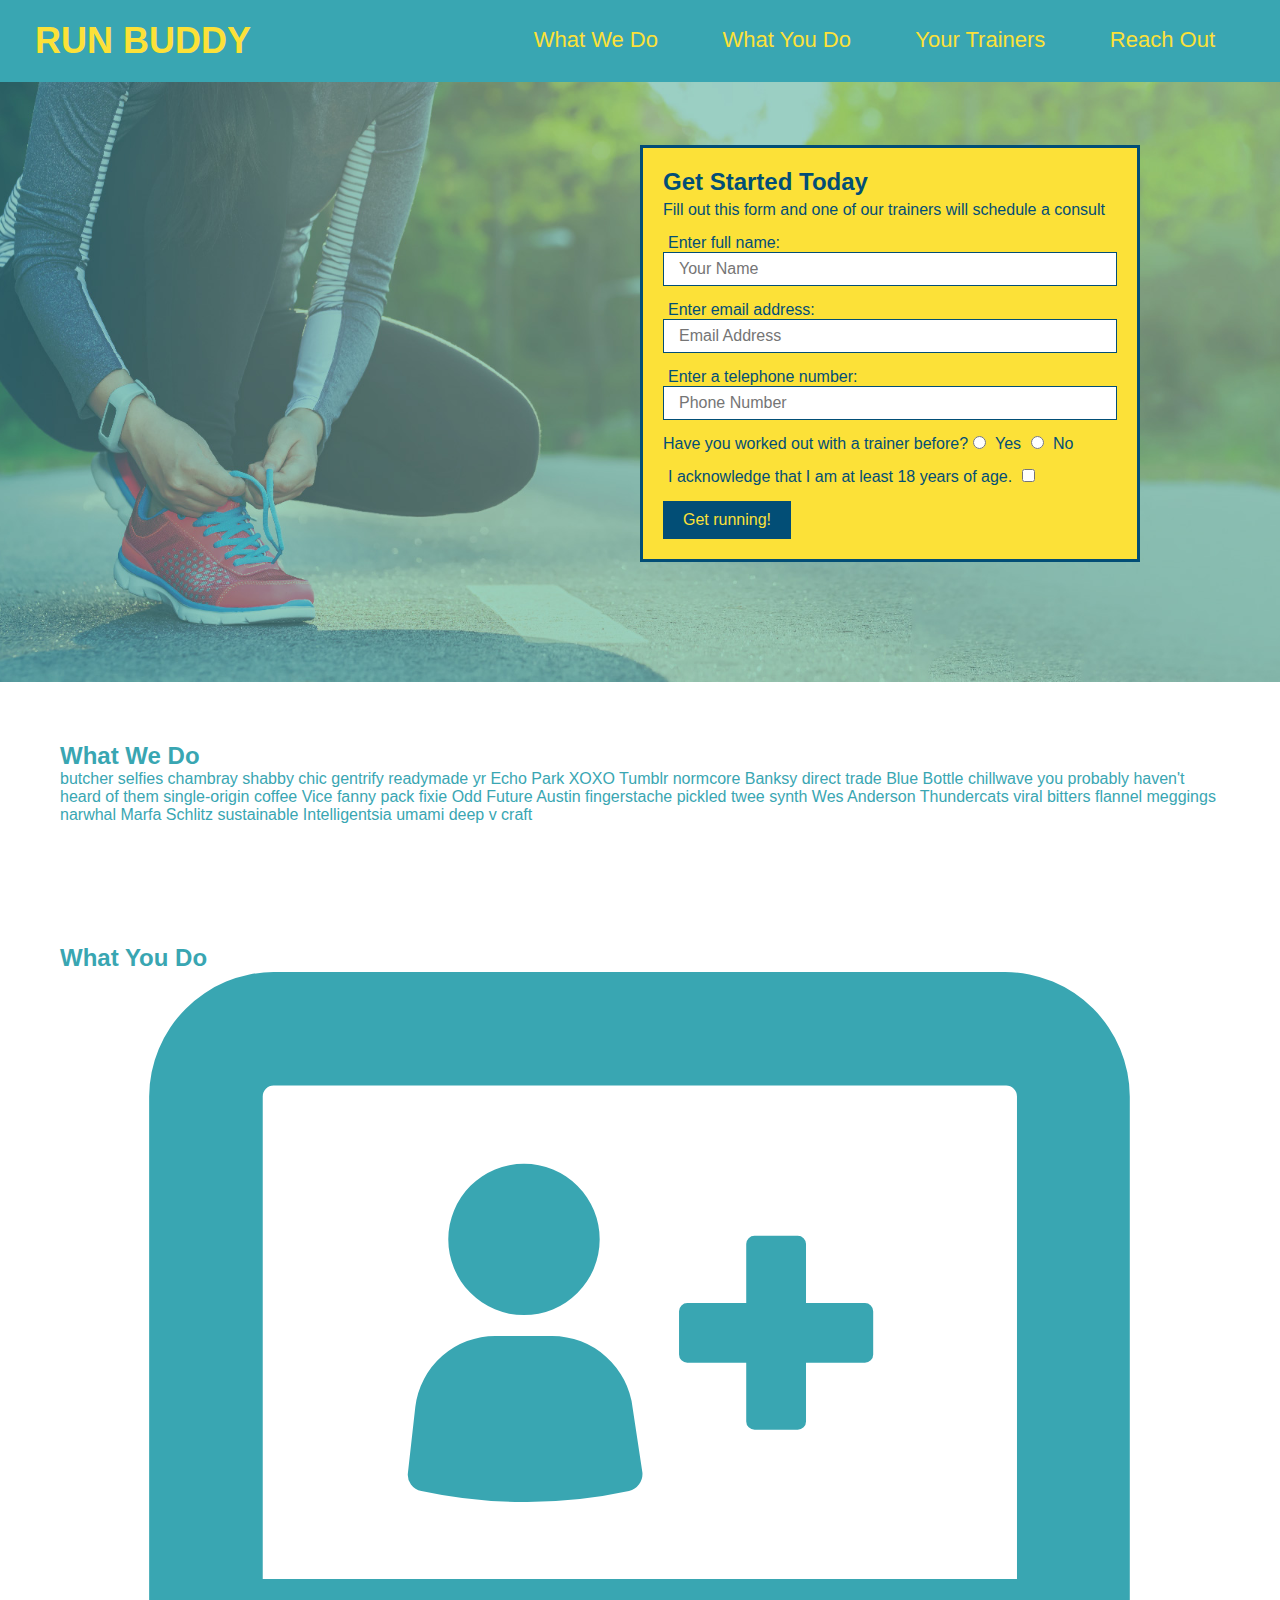
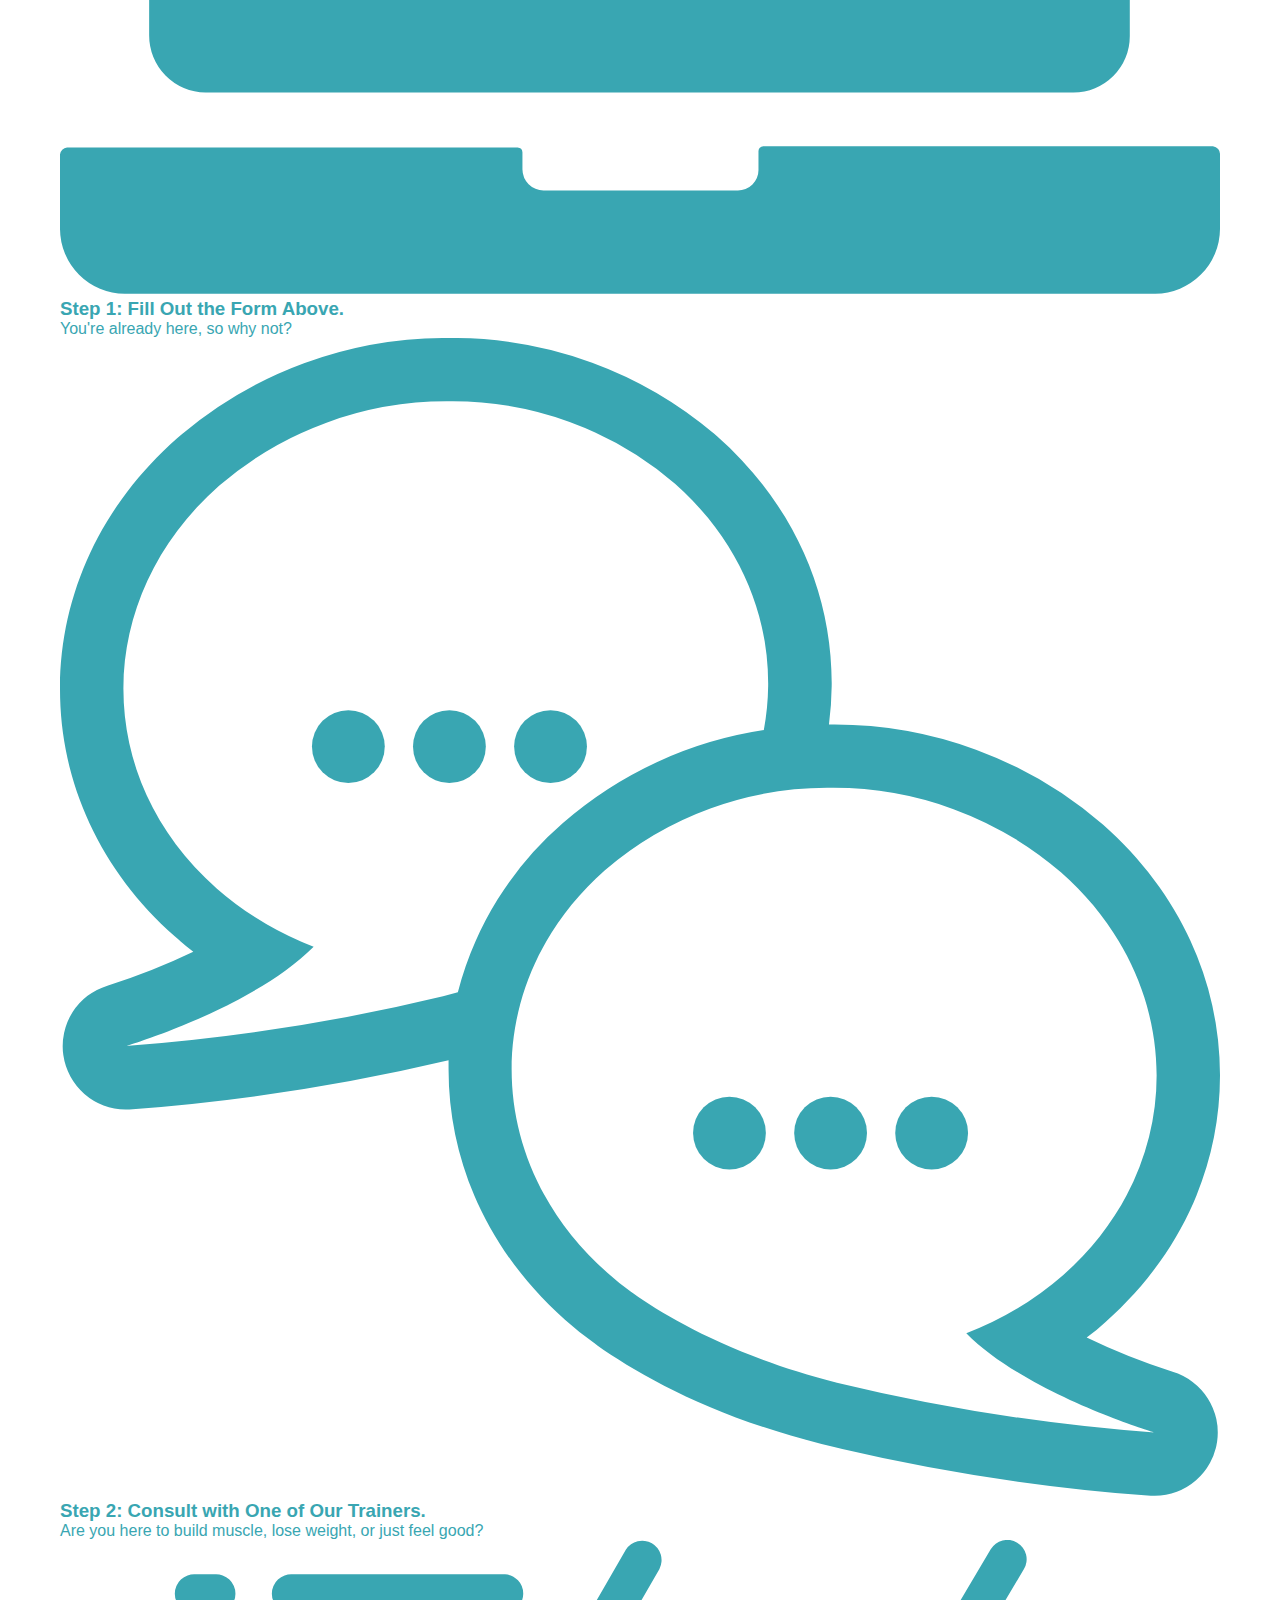
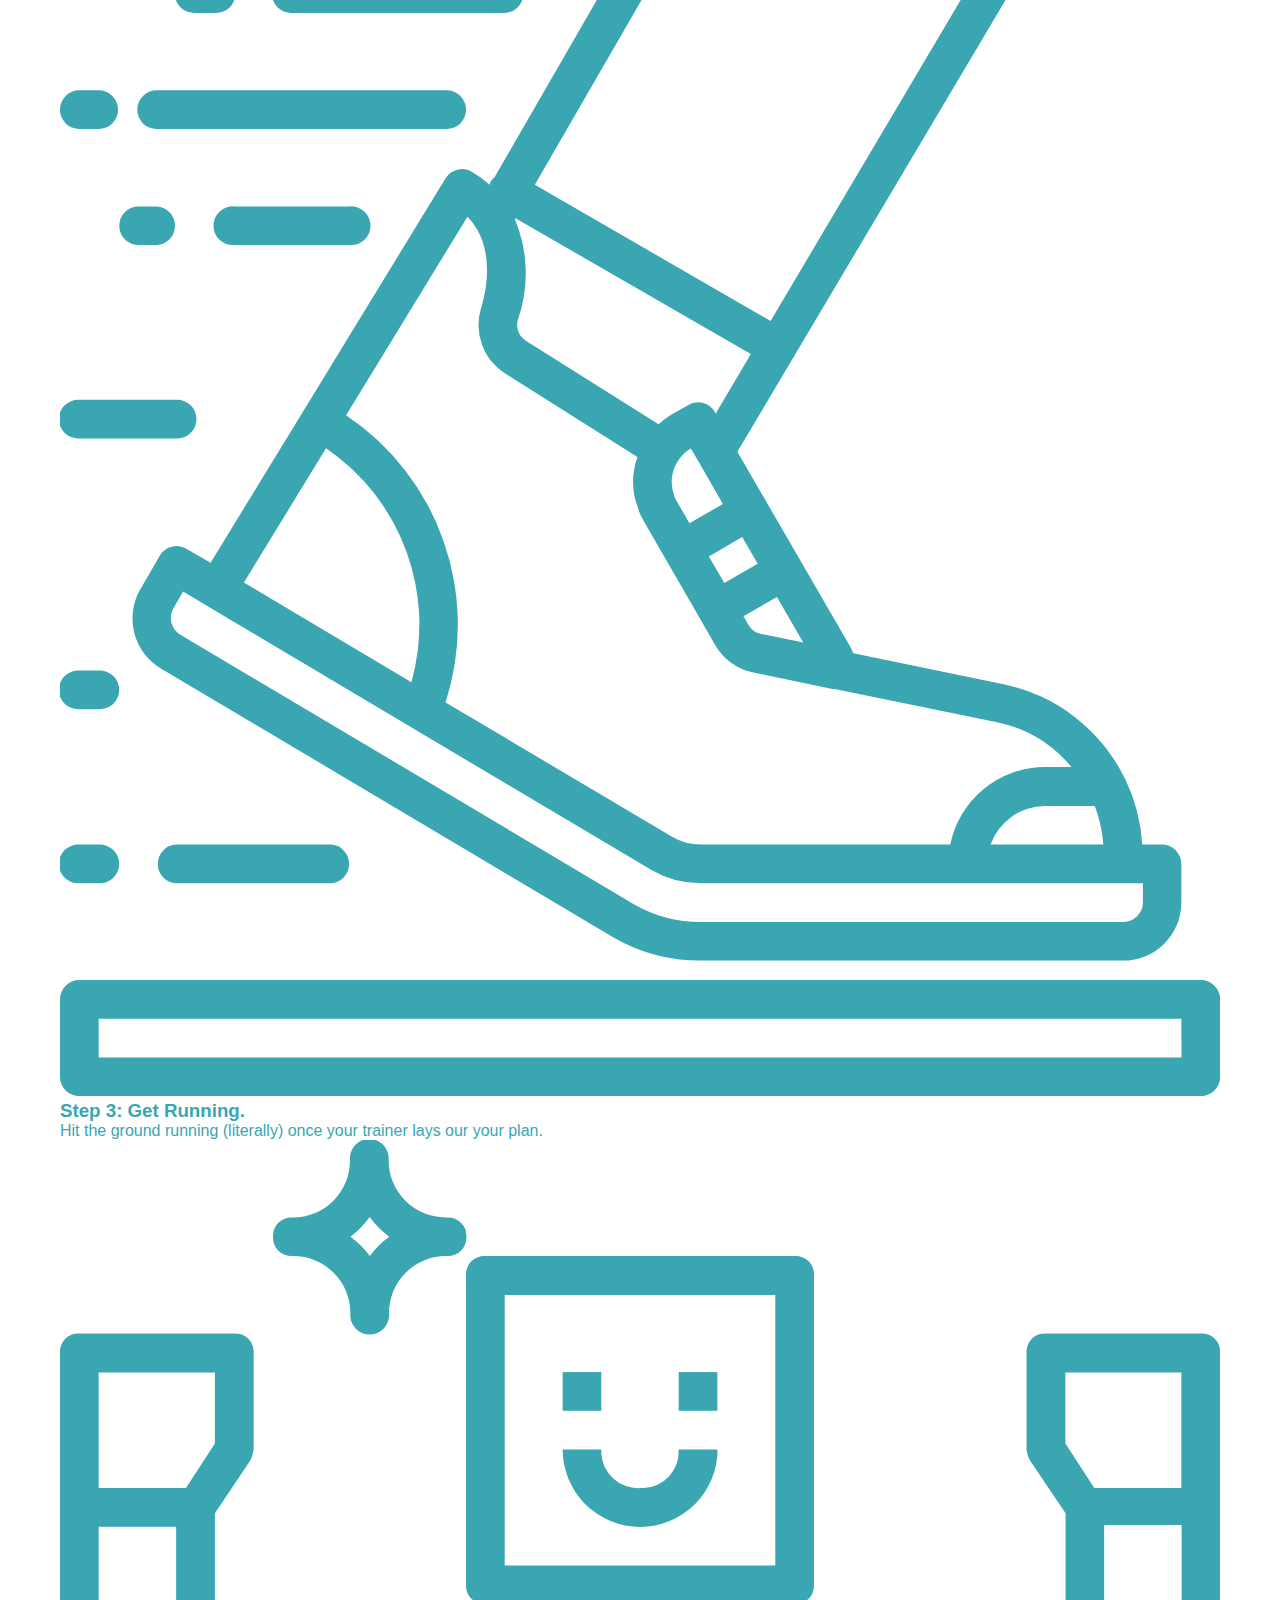
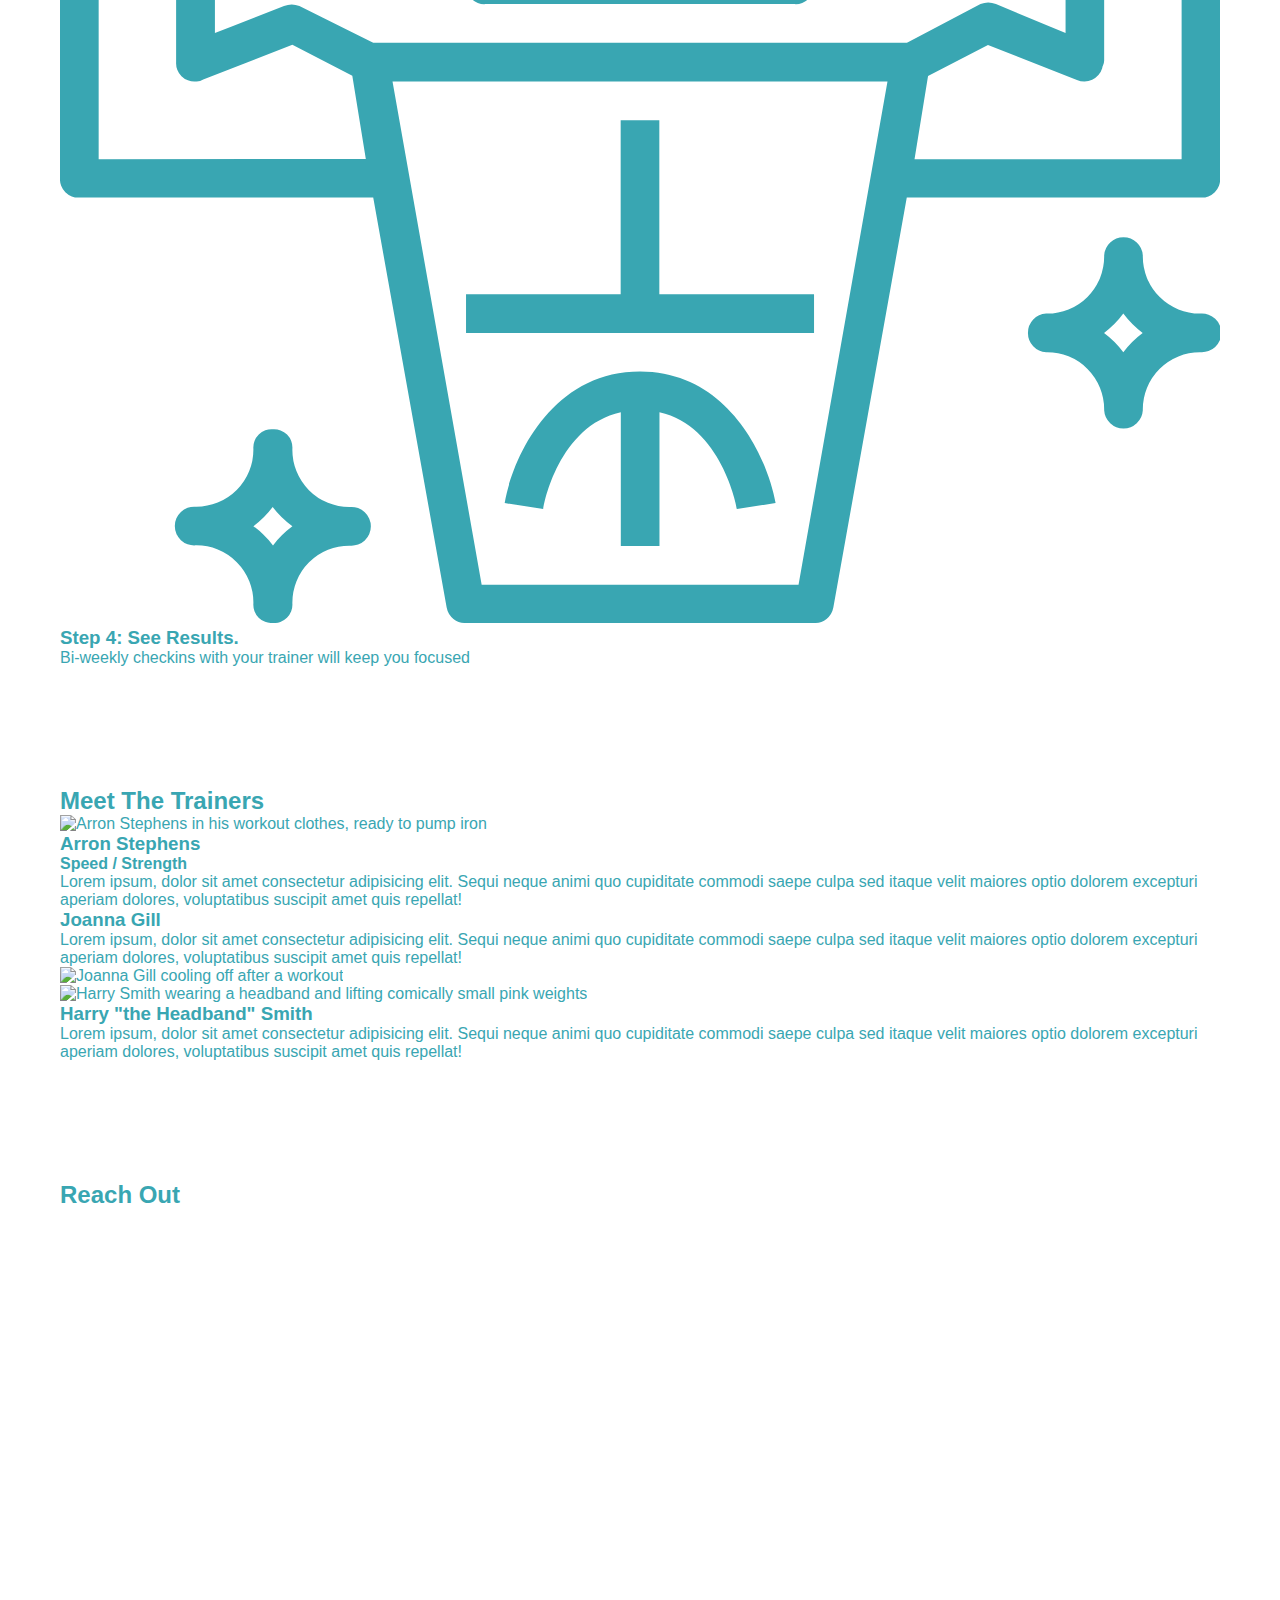
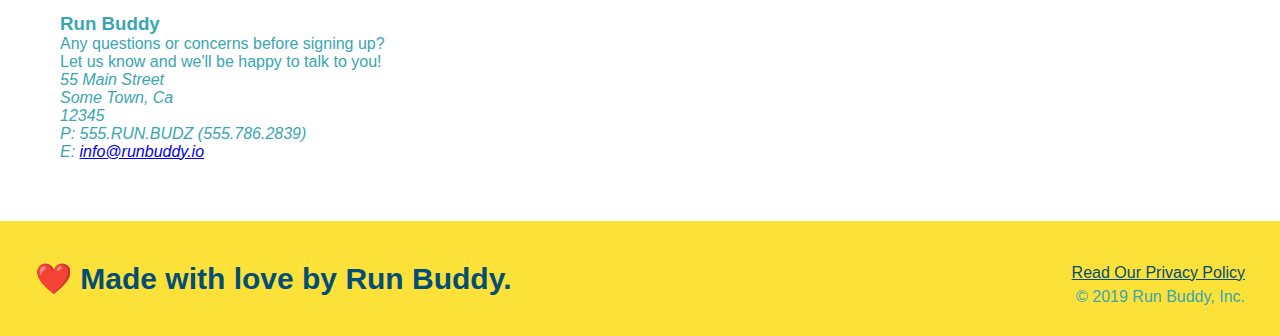
==== index.html @ c62b129c "add iframe" ====
<!DOCTYPE html>
<html lang="en">
    
<head>
    <meta charset="UTF-8" />
    <link rel="stylesheet" href="./assets/css/style.css" />
    <title>Run Buddy</title>
</head>

<body>
    <!-- navigation -->
    <header>
        <h1>
            <a href="/">RUN BUDDY</a>
            </h1>
        <nav>
            <ul>
                <li>
                    <a href="#what-we-do">What We Do</a>
                </li>
                <li>
                    <a href="#what-you-do">What You Do</a>
                </li>
                <li>
                    <a href="#your-trainers">Your Trainers</a>
                </li>
                <li>
                    <a href="#reach-out">Reach Out</a>
                </li>
            </ul>
        </nav>
    </header>
       
    <!-- hero/jumbotron -->
    <section class="hero">
        <div class="hero-form">
            <h3>Get Started Today</h3>
            <p> Fill out this form and one of our trainers will schedule a consult</p>
            <form>
                <label for="name">Enter full name:</label>
                <input type="text" placeholder="Your Name" name="name" id="name" class="form-input" />
                <label for="email">Enter email address:</label>
                <input type="email" placeholder="Email Address" name="email" id="email" class="form-input" />
                <label for="phone">Enter a telephone number:</label>
                <input type="tel" placeholder="Phone Number" name="phone" id="phone" class="form-input" />
                <p>
                    Have you worked out with a trainer before?
                    <input type="radio" name="trainer-confirm" id="trainer-yes" />
                    <label for="trainer-yes">Yes</label>
                    
                    <input type="radio" name="trainer-confirm" id="trainer-no" />
                    <label for="trainer-no">No</label>
                </p>
                <p>
                    <label for="checkbox">
                        I acknowledge that I am at least 18 years of age.
                    </label>
                    <input type="checkbox" name="age-confirm" id="checkbox" />
                </p>
                <button type="submit">
                    Get running!
                </button>
            </form>
        </div>
    </section>
    <!-- end hero -->
        
    <!-- "what we do" section -->
    <section id="what-we-do" class="intro">
        <h2 class="section-title primary-border">What We Do</h2>
        <p>
            butcher selfies chambray shabby chic gentrify readymade yr Echo Park XOXO Tumblr normcore Banksy direct trade Blue Bottle chillwave you probably haven't heard of them single-origin coffee Vice fanny pack fixie Odd Future Austin fingerstache pickled twee synth Wes Anderson Thundercats viral bitters flannel meggings narwhal Marfa Schlitz sustainable Intelligentsia umami deep v craft
        </p>
    </section>
        
    <!-- "what you do" section -->
    <section id="what-you-do" class="steps">
        <h2 class="section-title secondary-border">What You Do</h2>
        <div>
            <img src="./assets/images/step-1.svg" alt="">
            <h3>Step 1: <span>Fill Out the Form Above.</span></h3>
            <p>You're already here, so why not?</p>
        </div>
        <div>
            <img src="./assets/images/step-2.svg" alt="">
            <h3>Step 2: <span>Consult with One of Our Trainers.</span></h3>
            <p>Are you here to build muscle, lose weight, or just feel good?</p>
        </div>
        <div>
            <img src="./assets/images/step-3.svg" alt="">
            <h3>Step 3: <span>Get Running.</span></h3>
            <p>Hit the ground running (literally) once your trainer lays our your plan.</p>
        </div>
        <div>
            <img src="./assets/images/step-4.svg" alt="">
            <h3>Step 4: <span>See Results.</span></h3>
            <p>Bi-weekly checkins with your trainer will keep you focused</p>
        </div>
    </section>

    <!-- "your trainers" section -->
    <section id="your-trainers" class="trainers">
        <h2 class ="section-title primary-border">Meet The Trainers</h2>
        <article class="trainer">
            <img src="./assets/images/trainer-1.jpg" alt="Arron Stephens in his workout clothes, ready to pump iron" />
            <div class="trainer-bio text-left">
                <h3>Arron Stephens</h3>
                <h4>Speed / Strength</h4>
                <p>
                    Lorem ipsum, dolor sit amet consectetur adipisicing elit. Sequi neque animi quo cupiditate commodi saepe culpa sed itaque velit maiores optio dolorem excepturi aperiam dolores, voluptatibus suscipit amet quis repellat!
                </p>
            </div>
        </article>
        <article class="trainer">
            <div class="trainer-bio text-right">
                <h3>Joanna Gill</h3>
                <p>
                    Lorem ipsum, dolor sit amet consectetur adipisicing elit. Sequi neque animi quo cupiditate commodi saepe culpa sed itaque velit maiores optio dolorem excepturi aperiam dolores, voluptatibus suscipit amet quis repellat!
                </p>
            </div>
            <img = src="./assets/images/trainer-2.jpg" alt="Joanna Gill cooling off after a workout" />
        </article>
        <article class="trainer">
            <img src="./assets/images/trainer-3.jpg" alt="Harry Smith wearing a headband and lifting comically small pink weights" />
            <div class="trainer-bio text-left">
                <h3>Harry "the Headband" Smith</h3>
                <p>
                    Lorem ipsum, dolor sit amet consectetur adipisicing elit. Sequi neque animi quo cupiditate commodi saepe culpa sed itaque velit maiores optio dolorem excepturi aperiam dolores, voluptatibus suscipit amet quis repellat! 
                </p>
            </div>
        </article>
    </section>
        
    <!-- "reach out" section -->
    <section id="reach-out">
        <h2>Reach Out</h2>
        <div class="contact-info">
            <iframe src="https://www.google.com/maps/embed?pb=!1m18!1m12!1m3!1d393.6937472666507!2d-120.43232500528764!3d37.870818975963424!2m3!1f0!2f0!3f0!3m2!1i1024!2i768!4f13.1!3m3!1m2!1s0x8090db7cda478e35%3A0xe12336ef8ade41b1!2sMain%20St%2C%20California%2095327!5e0!3m2!1sen!2sus!4v1652122131909!5m2!1sen!2sus"
            width="400"
            height="400"
            style="border:0;"
            allowfullscreen=""
            loading="lazy">
        </iframe>
        </div>
        <div>
            <h3>Run Buddy</h3>
            <p>
                Any questions or concerns before signing up?
                <br />
                Let us know and we'll be happy to talk to you!
            </p>
            <address>
                55 Main Street <br/>
                Some Town, Ca <br/>
                12345 <br/>
                P: 555.RUN.BUDZ (555.786.2839) <br/>
                E: <a href="mailto:info@funbuddy.io">info@runbuddy.io</a>
            </address>
        </div>
    </section>
        
    <!-- footer -->
    <footer>
        <h2>❤️ Made with love by Run Buddy.</h2>
        <div>
            <a href="#">Read Our Privacy Policy</a><br/>
            &copy; 2019 Run Buddy, Inc.
        </div>
    </footer>
</body>

</html>
---- assets/css/style.css ----
* {
    margin: 0;
    padding: 0;
    box-sizing: border-box;
}

body {
    color: #39a6b2;
    font-family: Helvetica, Arial, sans-serif;
}

/* apply styles to <header> */
header {
    padding: 20px 35px;
    background-color: #39a6b2;
}

header h1 {
    font-weight: bold;
    font-size: 36px;
    color: #fce138;
    margin: 0;
    display: inline;
}

header a {
    text-decoration: none;
    color: #fce138;
}

header nav {
    float: right;
    margin: 7px 0;
}

header nav ul li {
    display: inline;
}

header nav ul li a {
    margin: 0 30px;
    font-weight: lighter;
    font-size: 22px;
}

/* hero styles start */
.hero {
    background-image: url(../images/hero-bg.jpeg);
    height: 600px;
    background-size: cover;
    background-position: center;
    position: relative;
}

.hero-form {
    background-color: #fce138;
    color: #024e76;
    padding: 20px;
    width: 500px;
    border: solid 3px #024e76;
    position: absolute;
    bottom: 120px;
    right: 140px;
}

.hero-form h3 {
    margin: 0;
    font-size: 24px;
}

.hero-form p {
    margin: 5px 0 15px 0;
}

.hero-form label {
    margin: 0 5px;
}

.form-input {
    border: 1px solid #024e76;
    display: block;
    padding: 7px 15px;
    font-size: 16px;
    color: #024e76;
    width: 100%;
    margin-bottom: 15px;
}

.hero-form button {
    background-color: #024e76;
    color:#fce138;
    padding: 10px 20px;
    border: none;
    font-size: 16px;
}
/* hero styles end */

footer {
    background: #fce138;
    width: 100%;
    padding: 40px 35px;
}

footer h2 {
    display: inline;
    color: #024e76;
    font-size: 30px;
    margin: 0;
}

footer div {
    float: right;
    line-height: 1.5;
    text-align: right;
}

footer a {
    color: #024e76
}

section {
    padding: 60px;
}
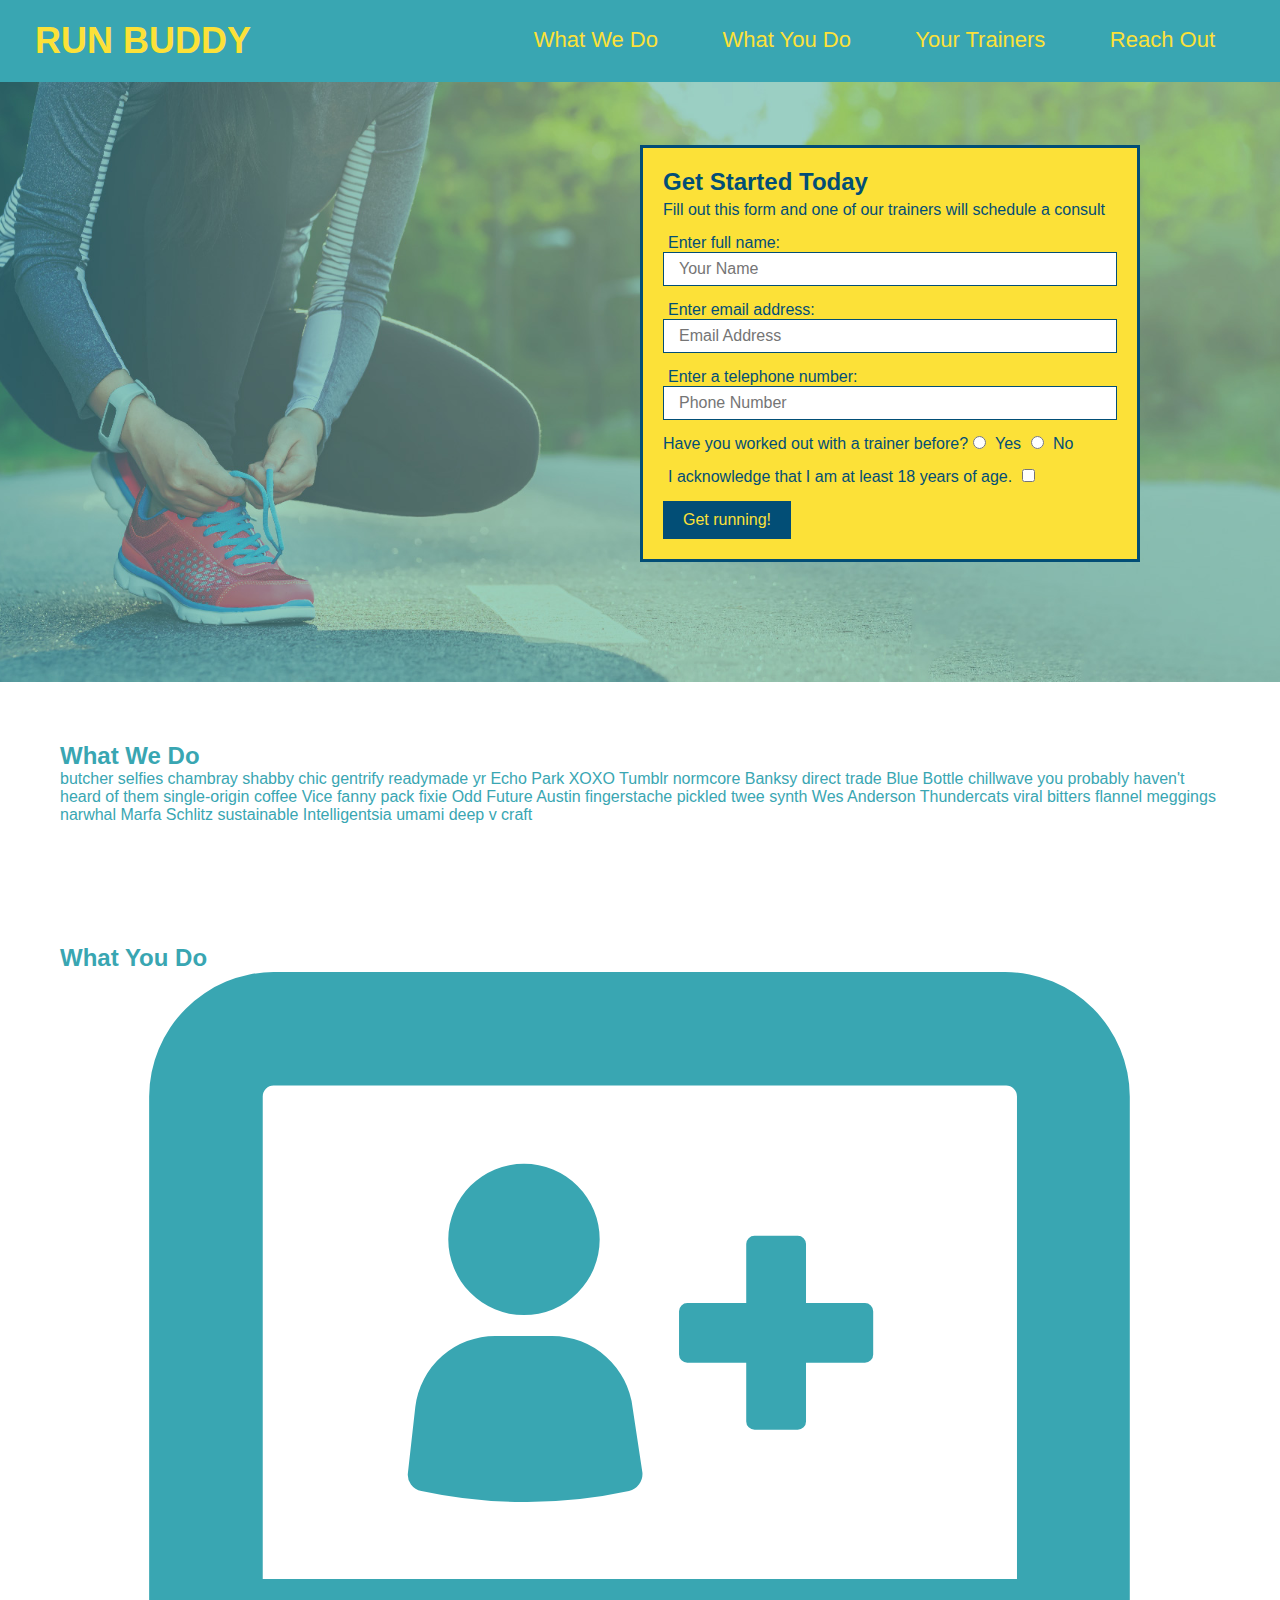
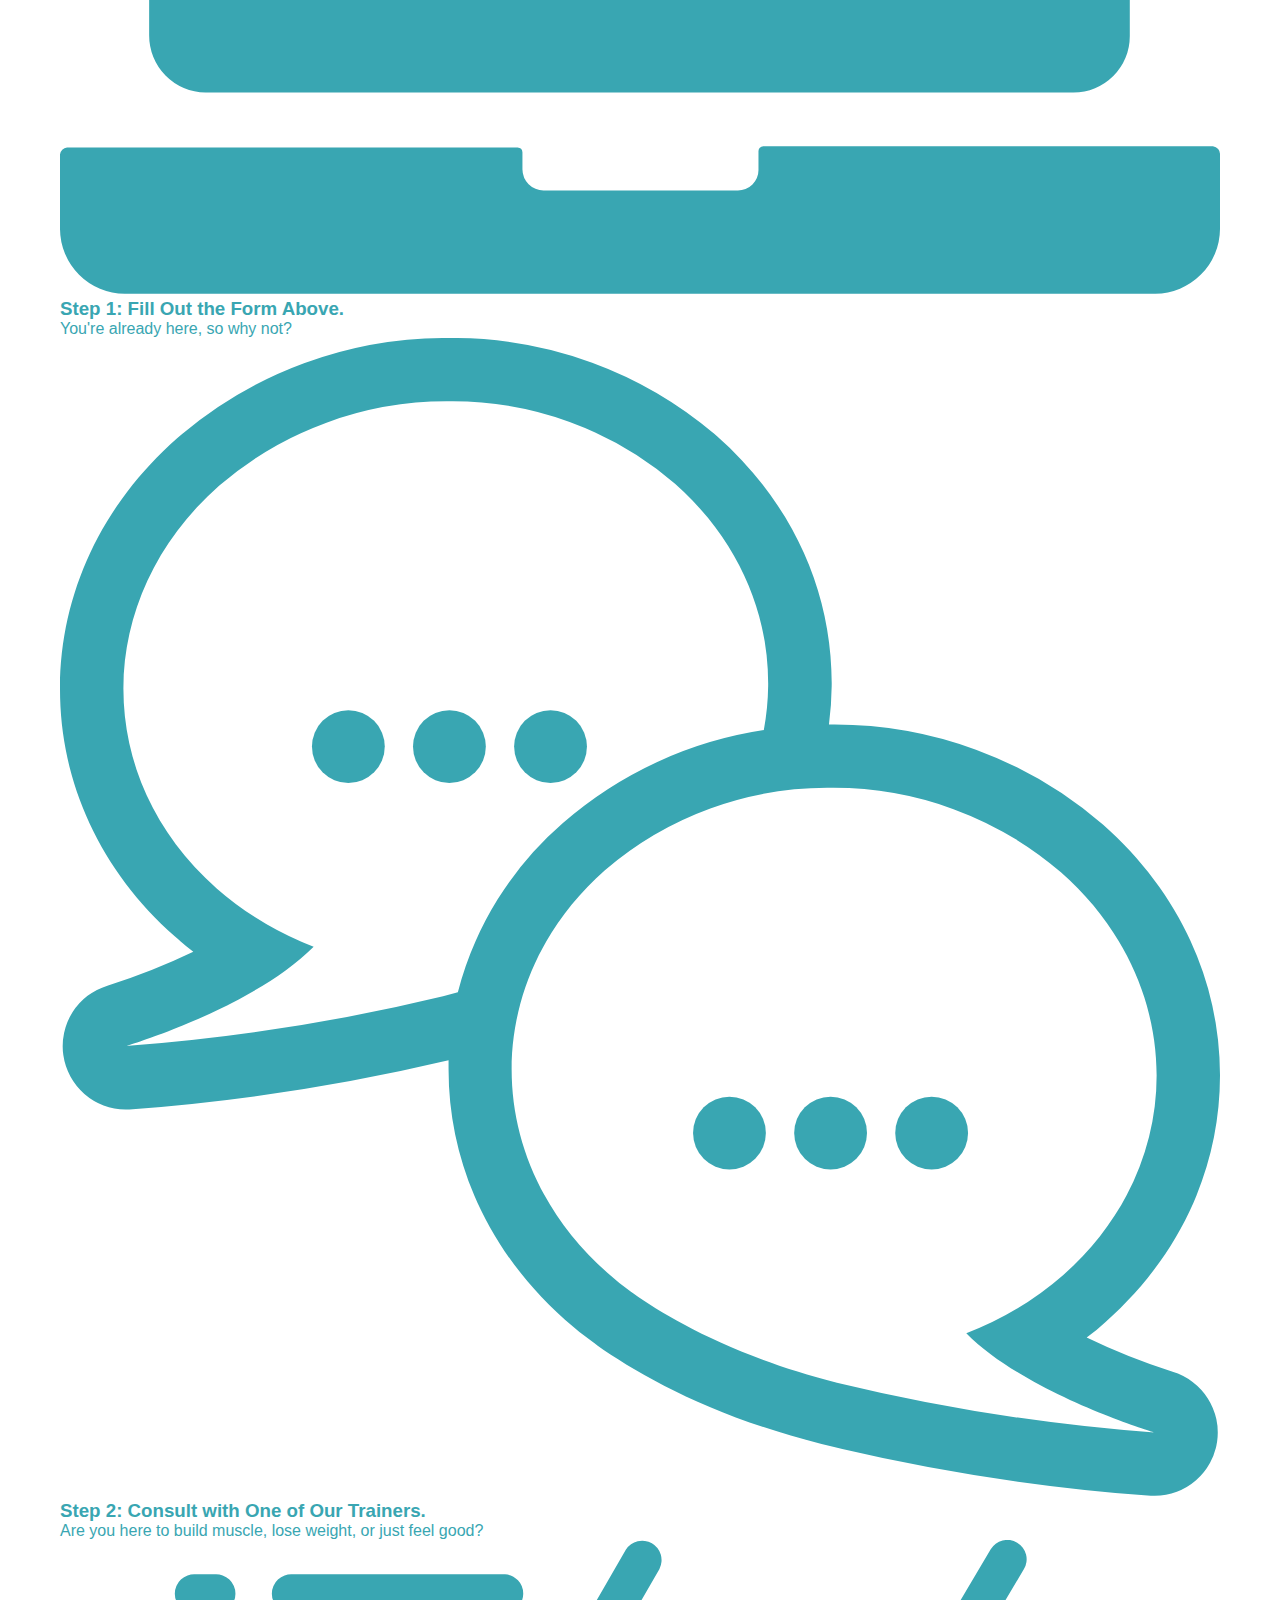
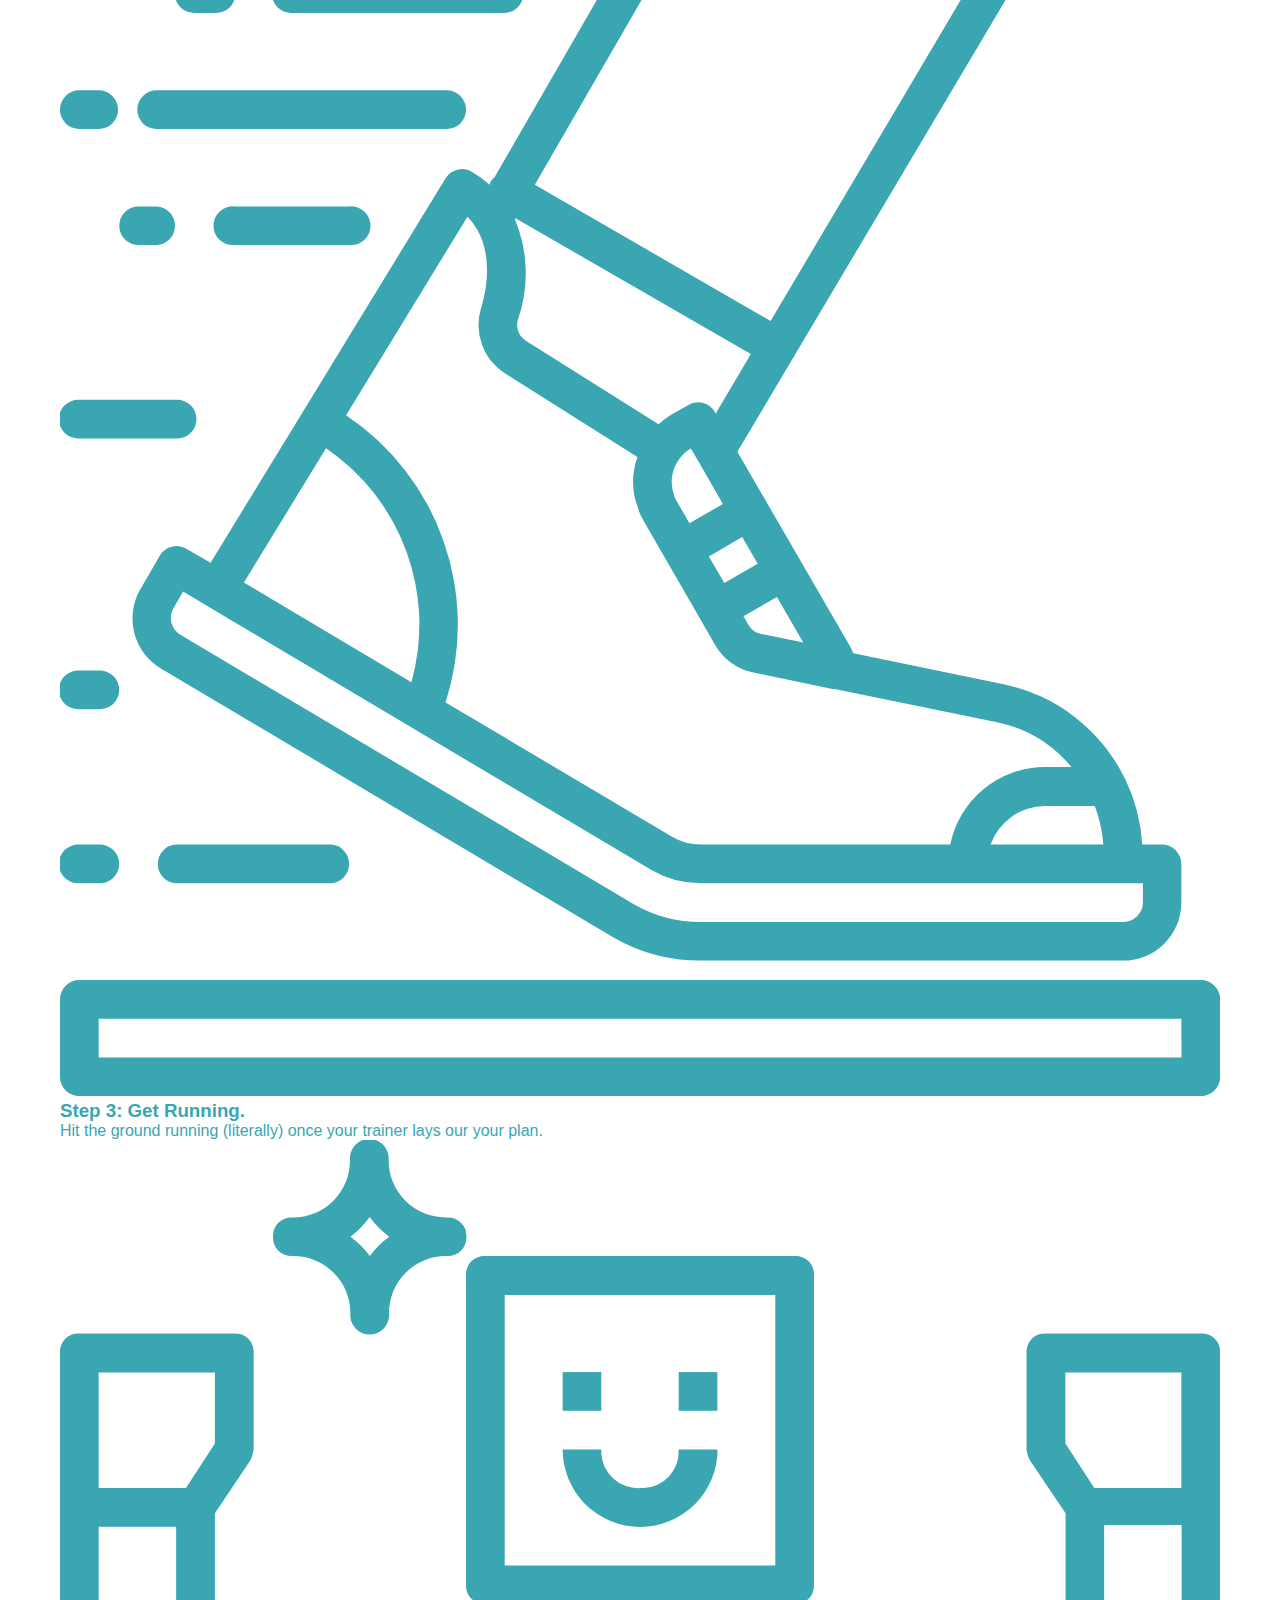
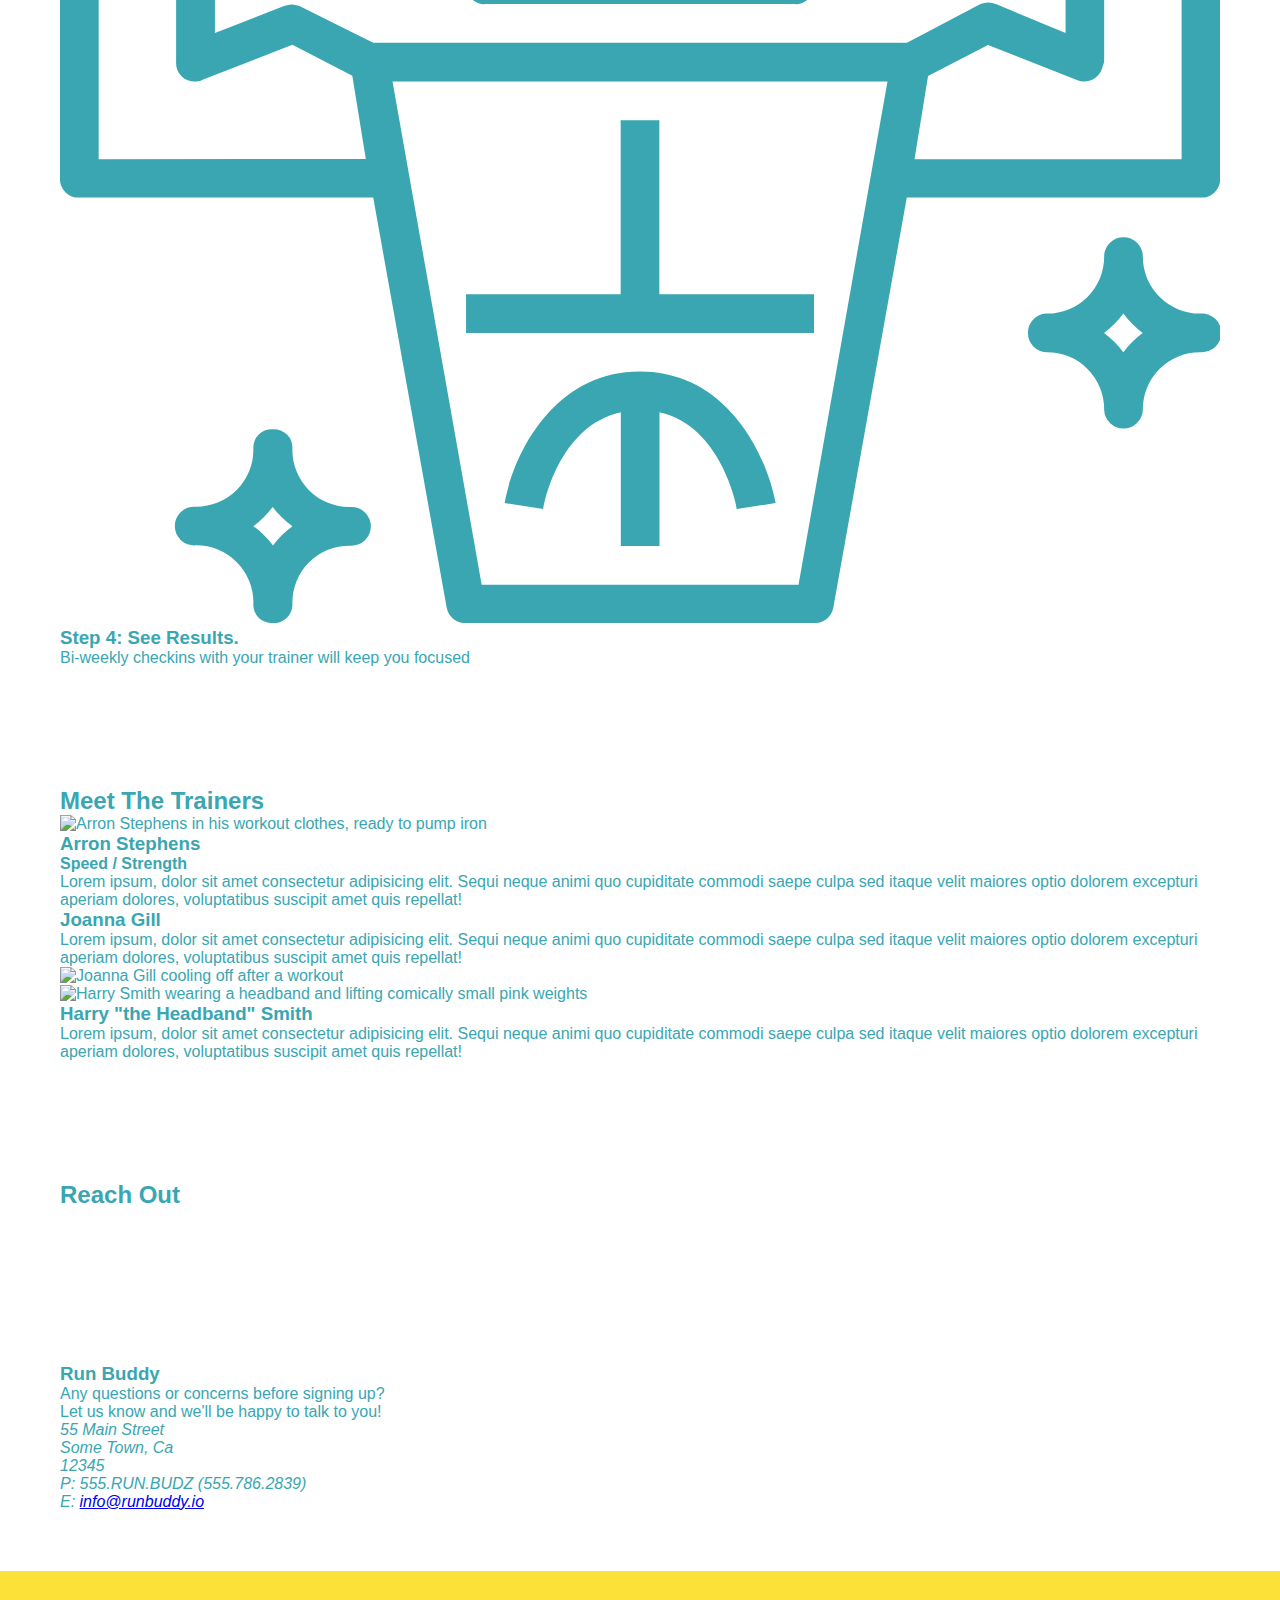
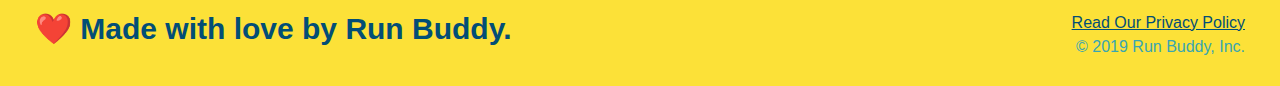
==== commit a5923b0d: "privacy policy" ====
--- a/index.html
+++ b/index.html
@@ -132,17 +132,14 @@
     </section>
         
     <!-- "reach out" section -->
-    <section id="reach-out">
-        <h2>Reach Out</h2>
+    <section id="reach-out" class="contact">
+        <h2 class="section-title secondary-border">Reach Out</h2>
         <div class="contact-info">
             <iframe src="https://www.google.com/maps/embed?pb=!1m18!1m12!1m3!1d393.6937472666507!2d-120.43232500528764!3d37.870818975963424!2m3!1f0!2f0!3f0!3m2!1i1024!2i768!4f13.1!3m3!1m2!1s0x8090db7cda478e35%3A0xe12336ef8ade41b1!2sMain%20St%2C%20California%2095327!5e0!3m2!1sen!2sus!4v1652122131909!5m2!1sen!2sus"
-            width="400"
-            height="400"
             style="border:0;"
             allowfullscreen=""
             loading="lazy">
         </iframe>
-        </div>
         <div>
             <h3>Run Buddy</h3>
             <p>
@@ -164,7 +161,7 @@
     <footer>
         <h2>❤️ Made with love by Run Buddy.</h2>
         <div>
-            <a href="#">Read Our Privacy Policy</a><br/>
+            <a href="./privacy-policy.html">Read Our Privacy Policy</a><br/>
             &copy; 2019 Run Buddy, Inc.
         </div>
     </footer>
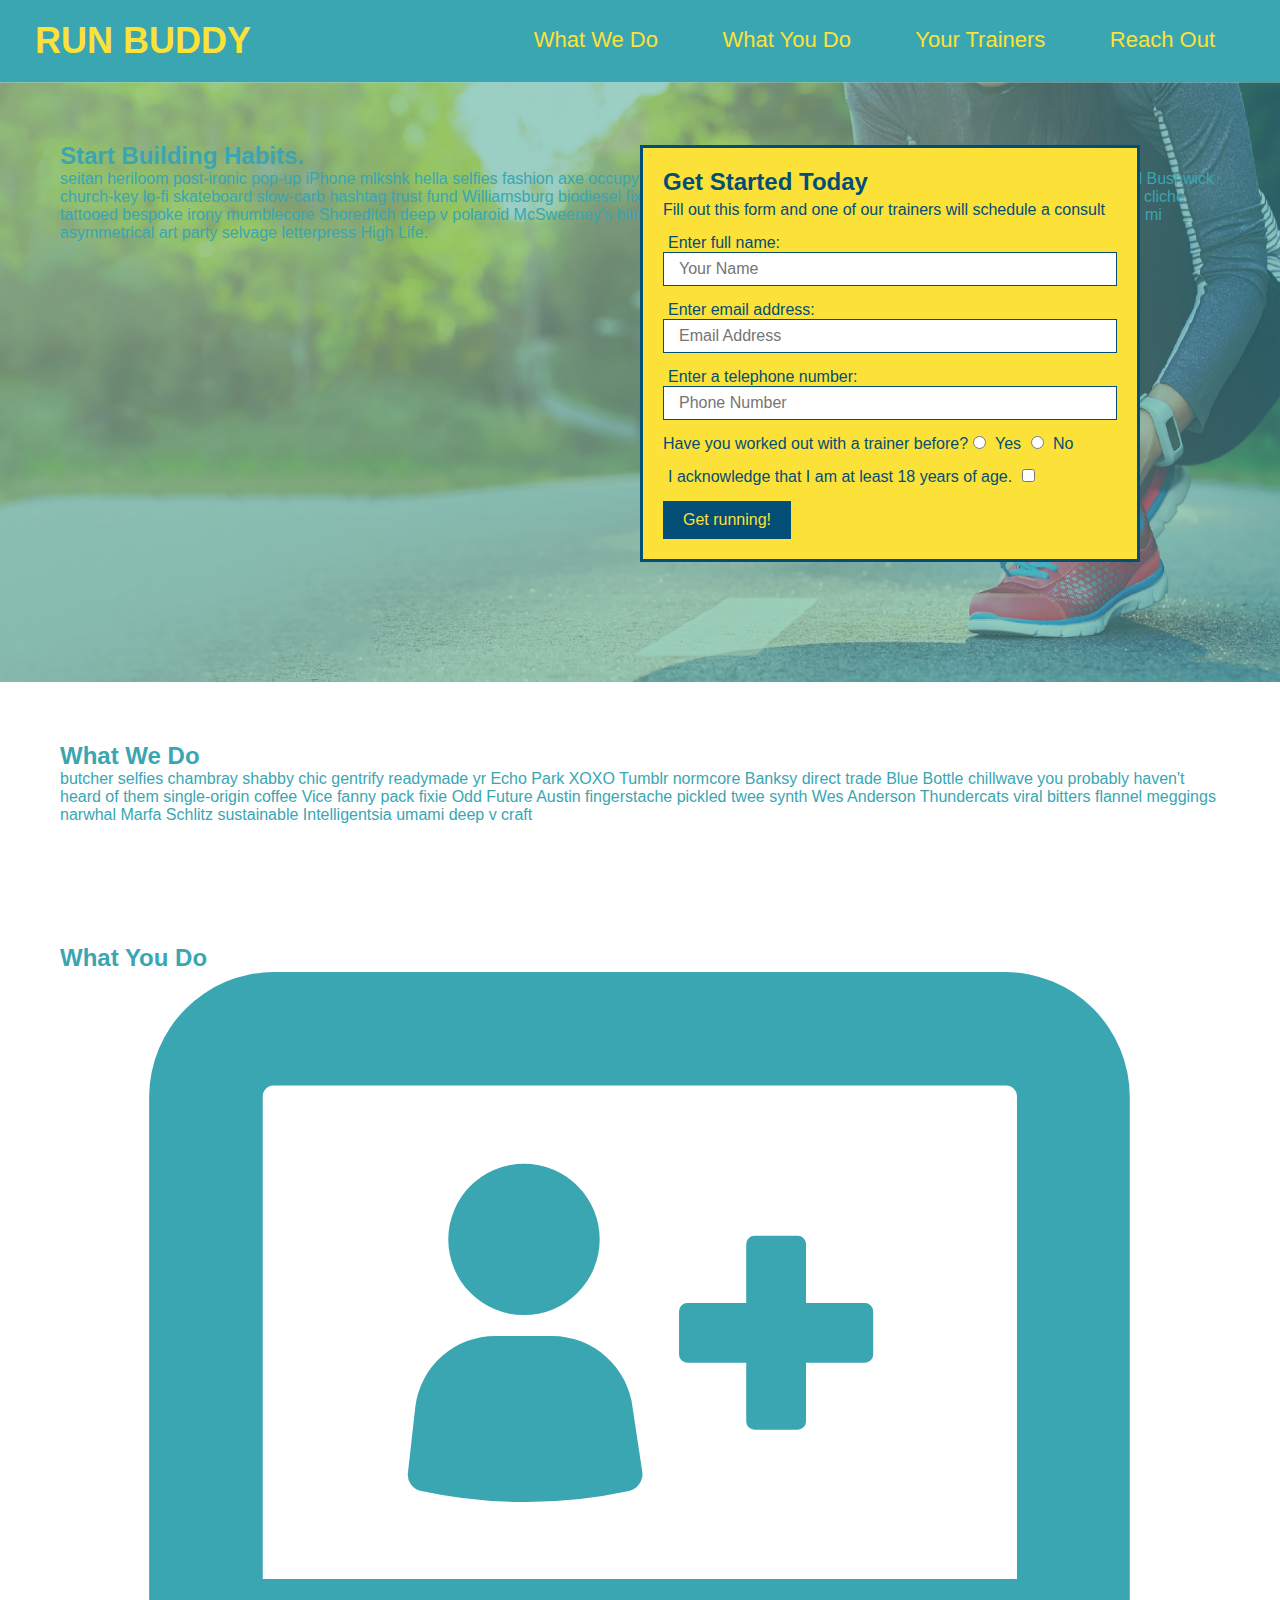
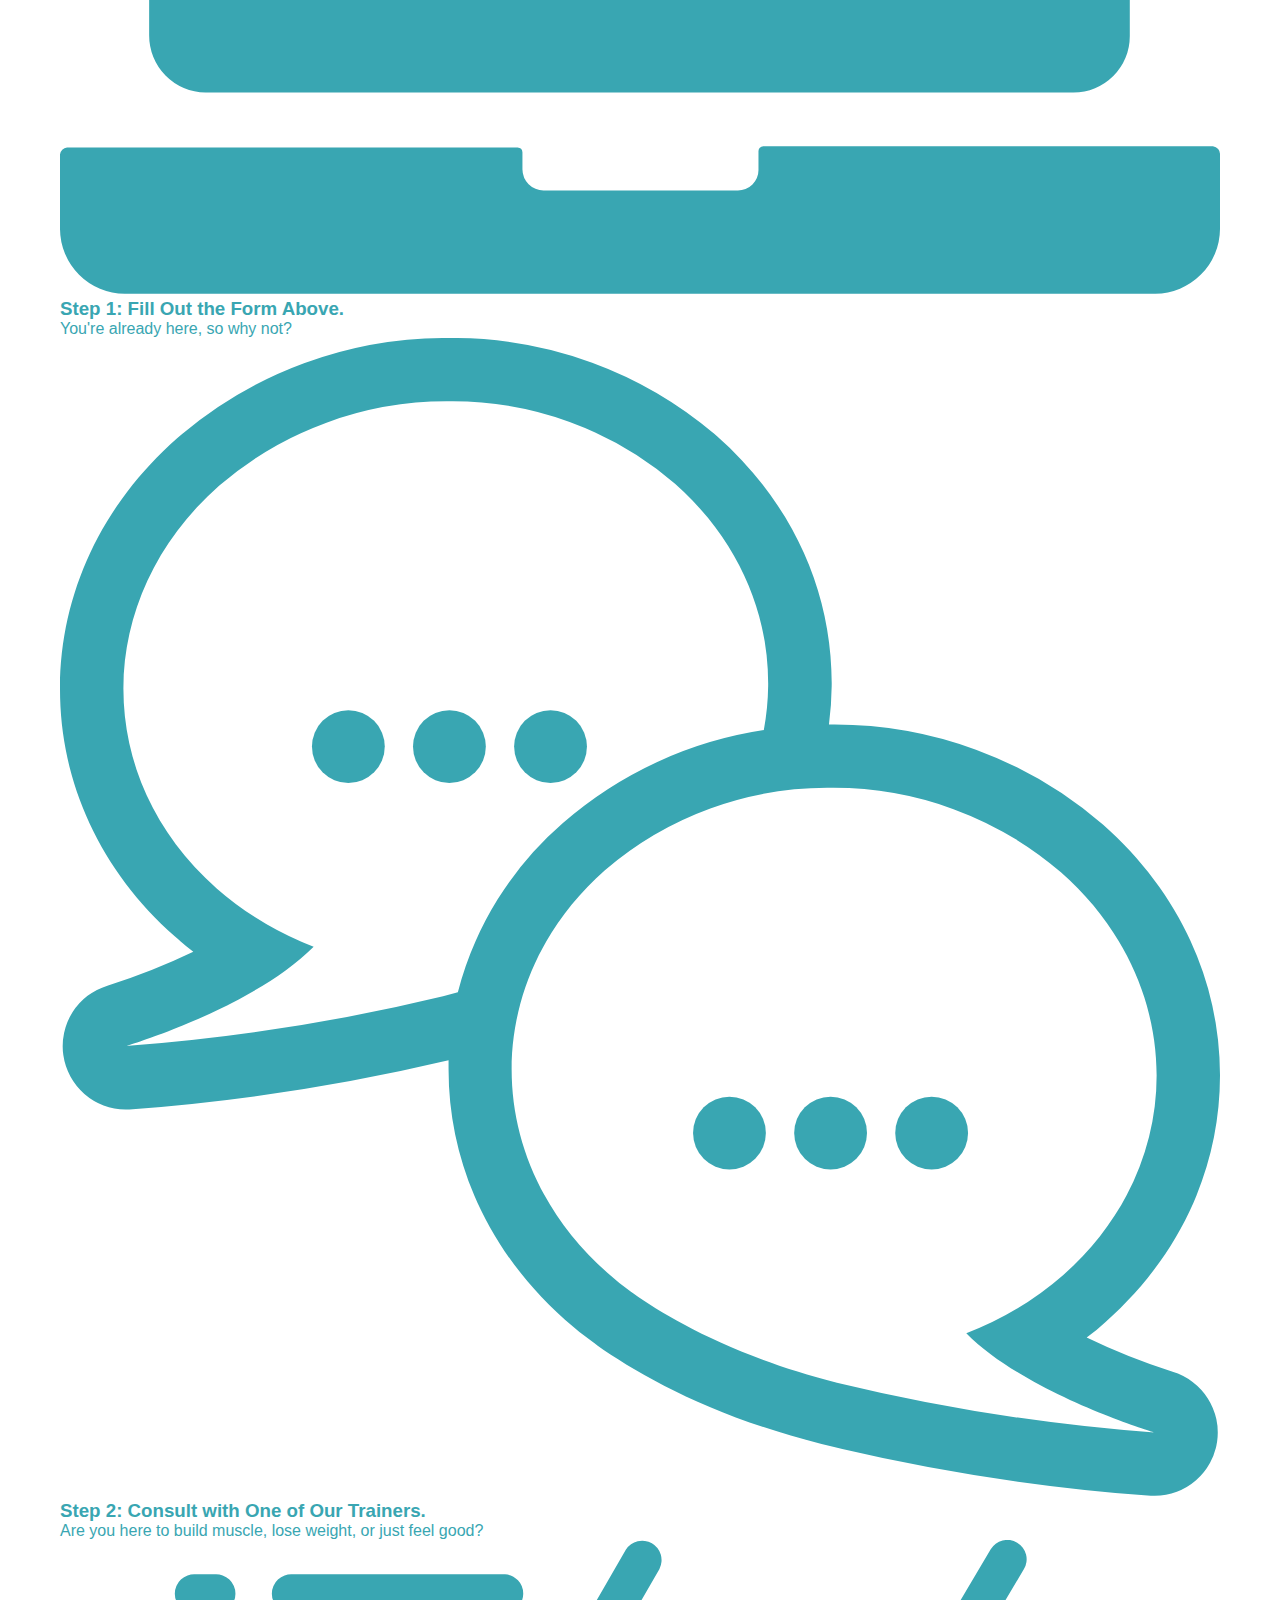
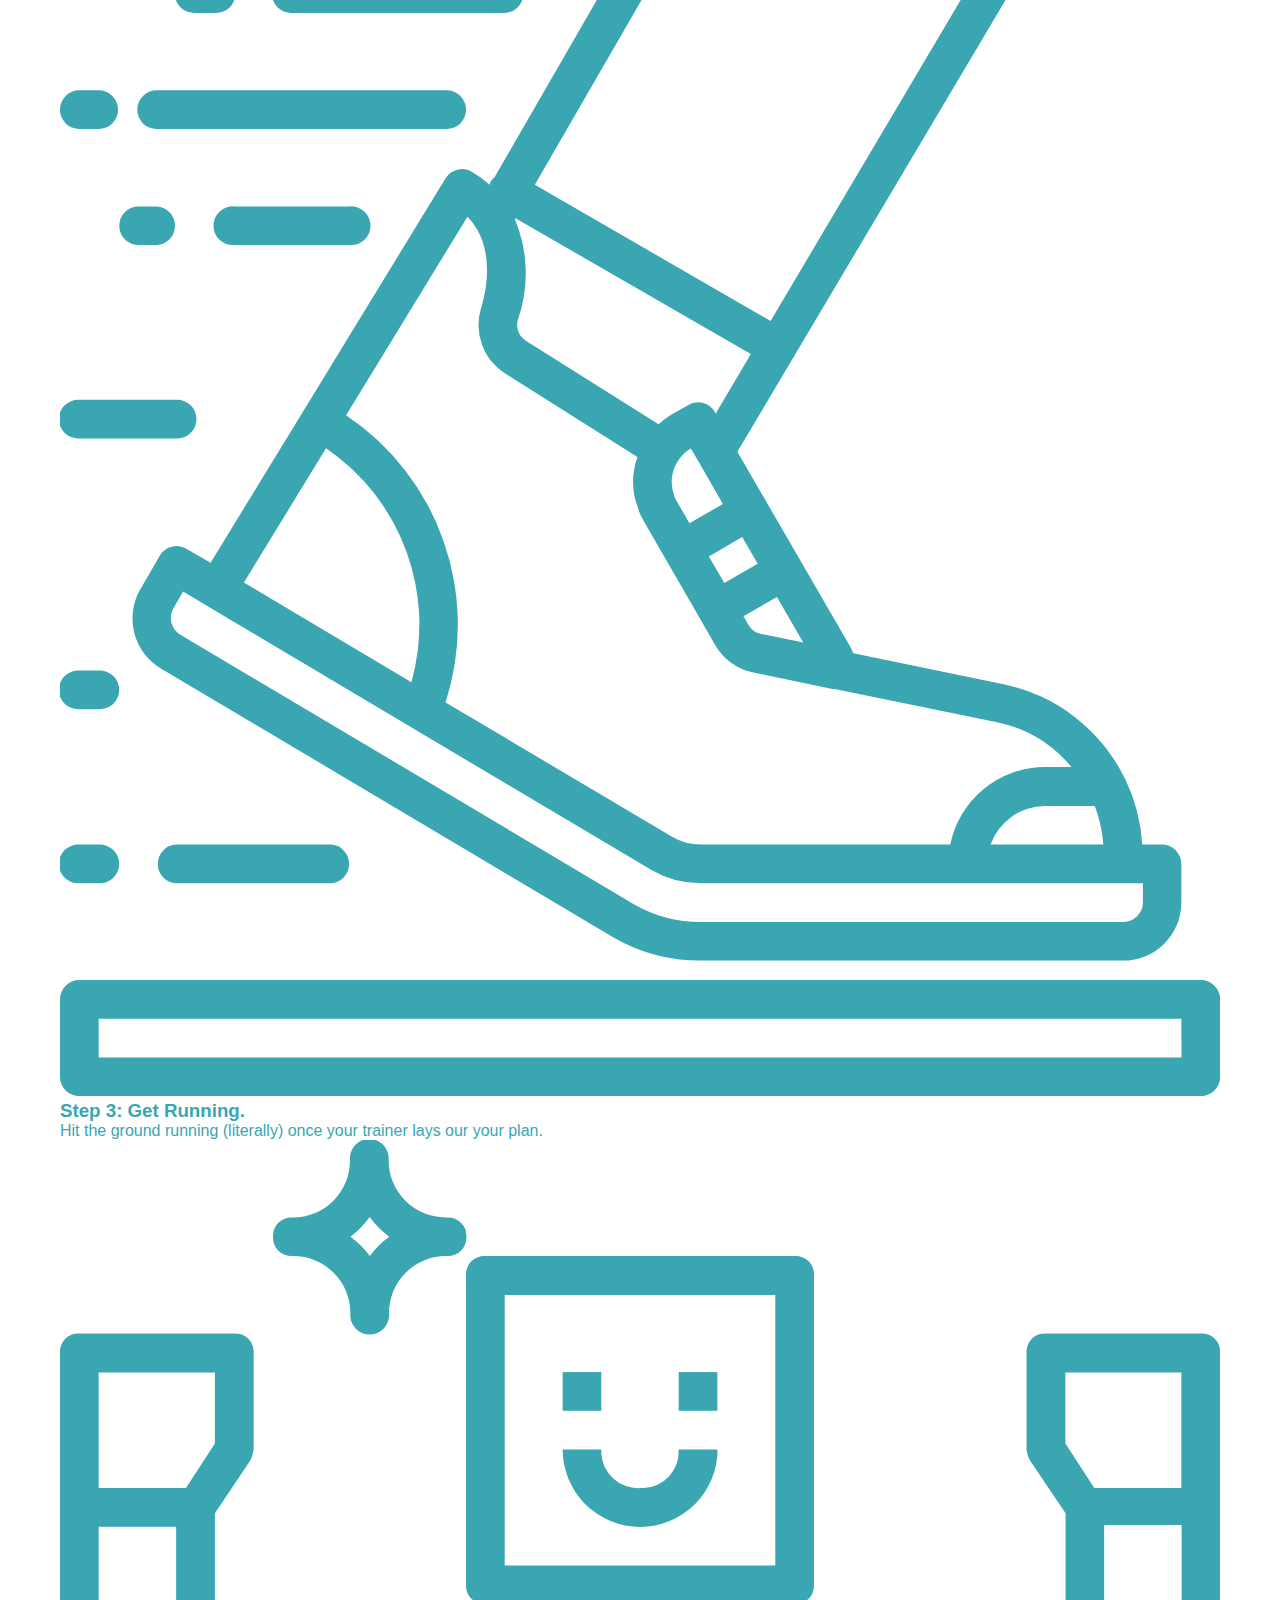
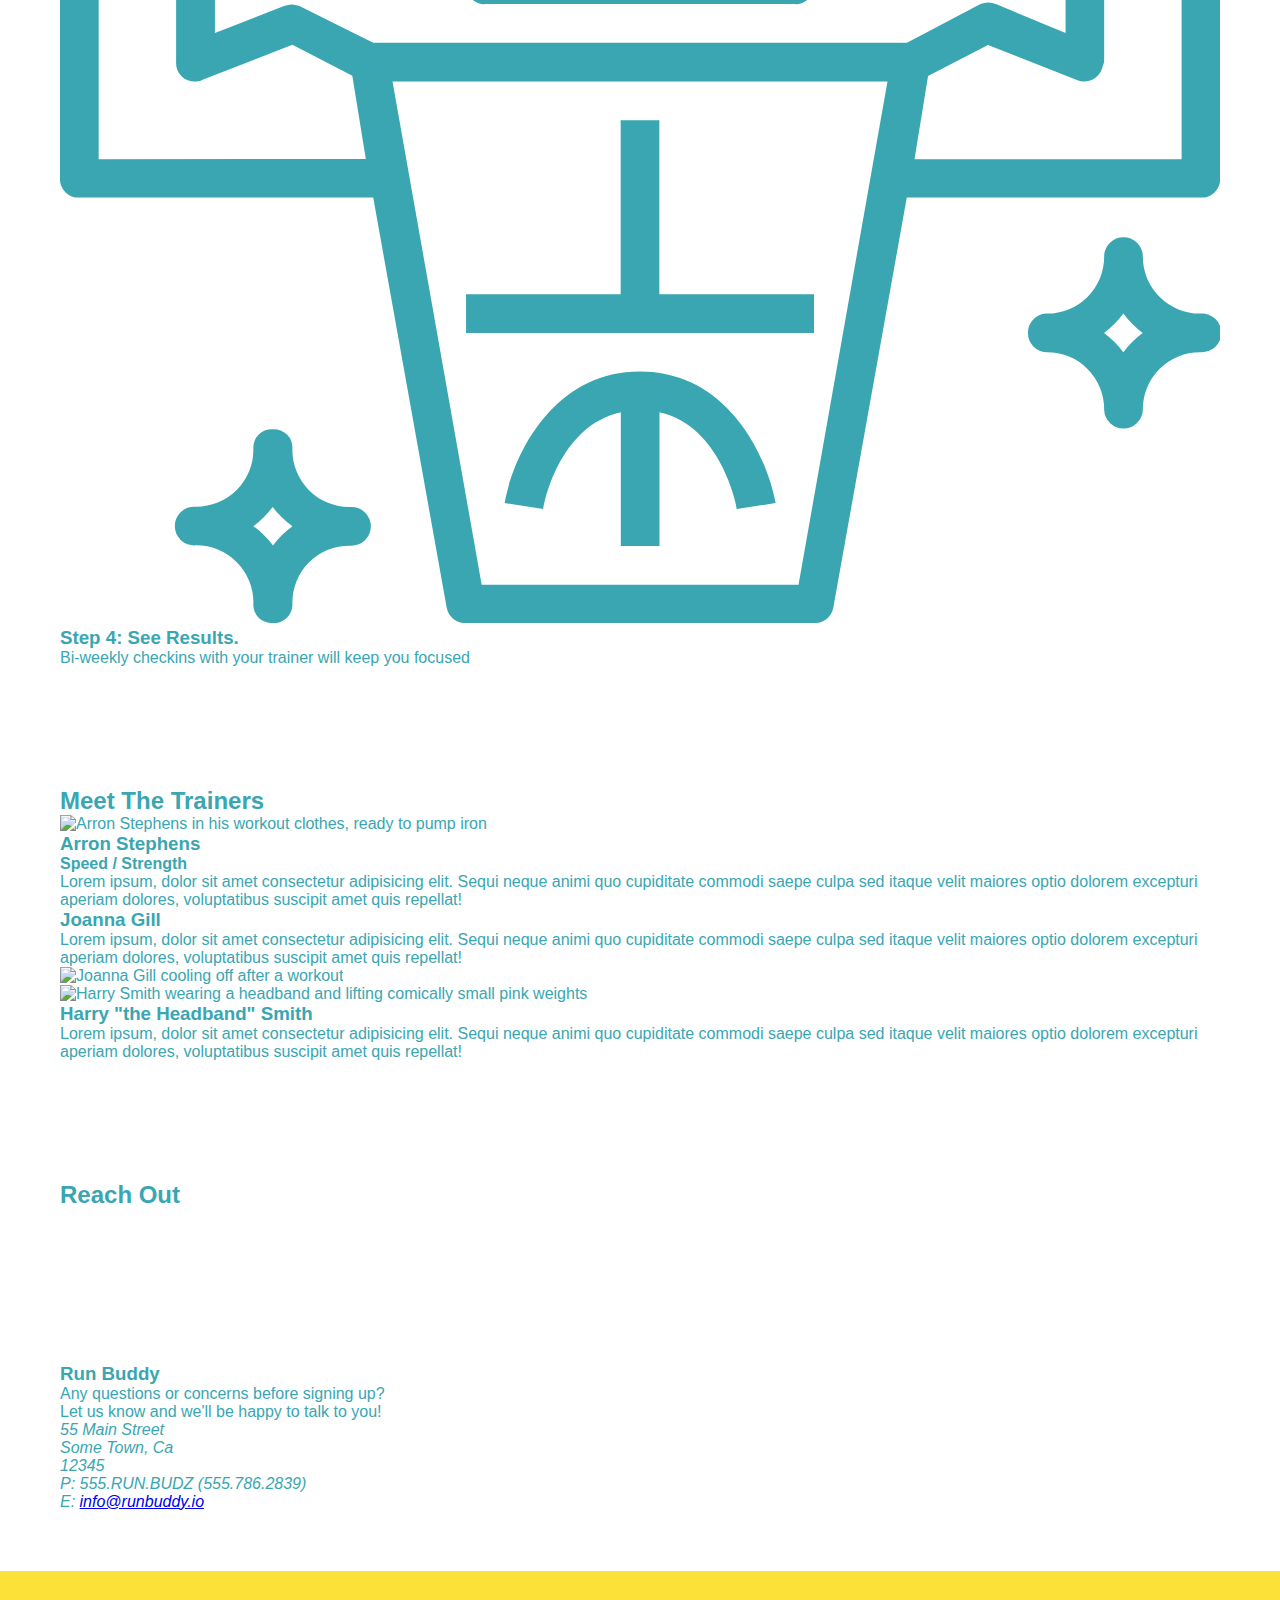
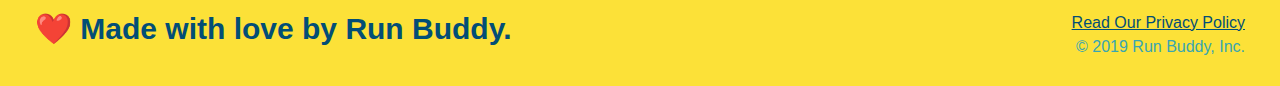
==== commit 94306119: "add content to hero, replace image" ====
--- a/index.html
+++ b/index.html
@@ -11,7 +11,7 @@
     <!-- navigation -->
     <header>
         <h1>
-            <a href="/">RUN BUDDY</a>
+            <a href="./index.html">RUN BUDDY</a>
             </h1>
         <nav>
             <ul>
@@ -33,6 +33,12 @@
        
     <!-- hero/jumbotron -->
     <section class="hero">
+        <div class="hero-cta">
+            <h2>Start Building Habits.</h2>
+            <p>
+                seitan heriloom post-ironic pop-up iPhone mlkshk hella selfies fashion axe occupy readymade put a bird on it messenger bag Wes Anderson Schlitz plaid Bushwick church-key lo-fi skateboard slow-carb hashtag trust fund Williamsburg biodiesel fixie farm-to-table 8-bit banjo XOXO Banksy chillwave bicycle rights retro cliche tattooed bespoke irony mumblecore Shoreditch deep v polaroid McSweeney's bitters cray gentrify tofu Marfa you probably haven't heard of them yr banh mi asymmetrical art party selvage letterpress High Life.
+            </p>
+        </div>
         <div class="hero-form">
             <h3>Get Started Today</h3>
             <p> Fill out this form and one of our trainers will schedule a consult</p>
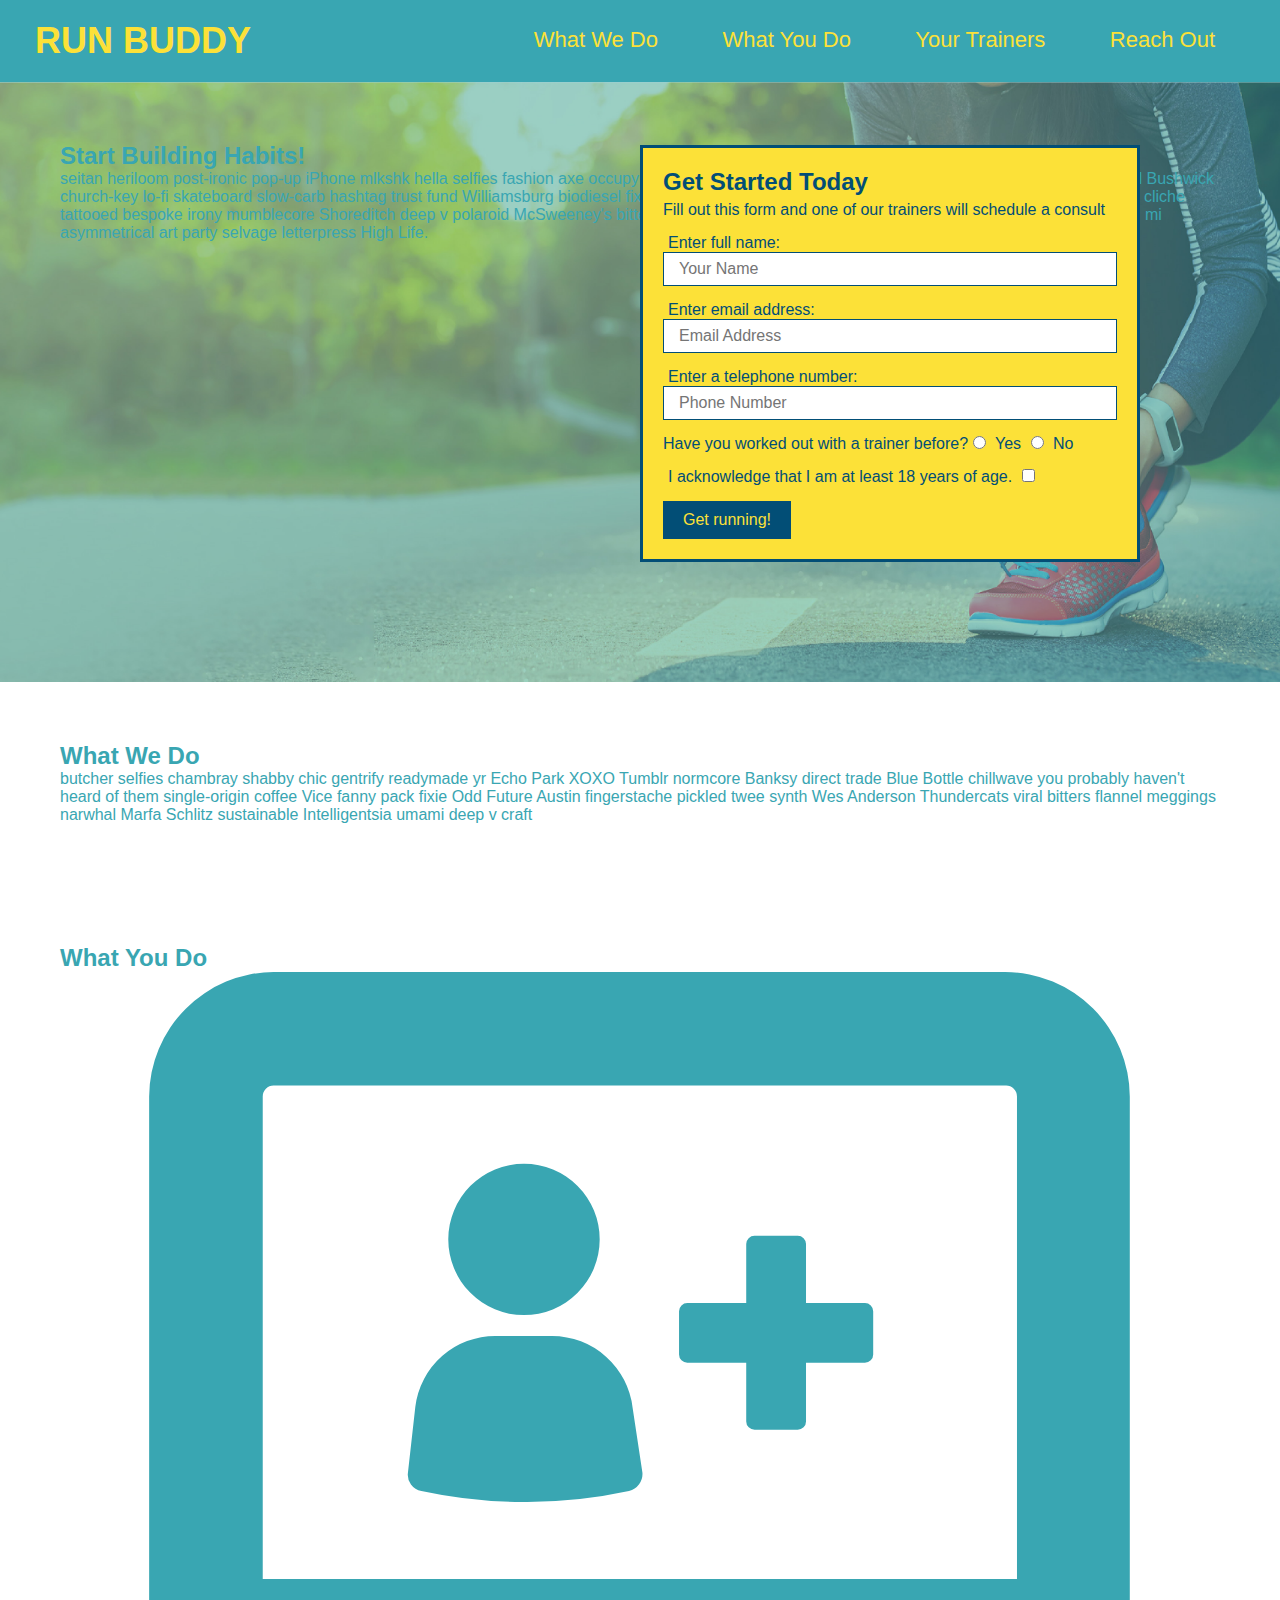
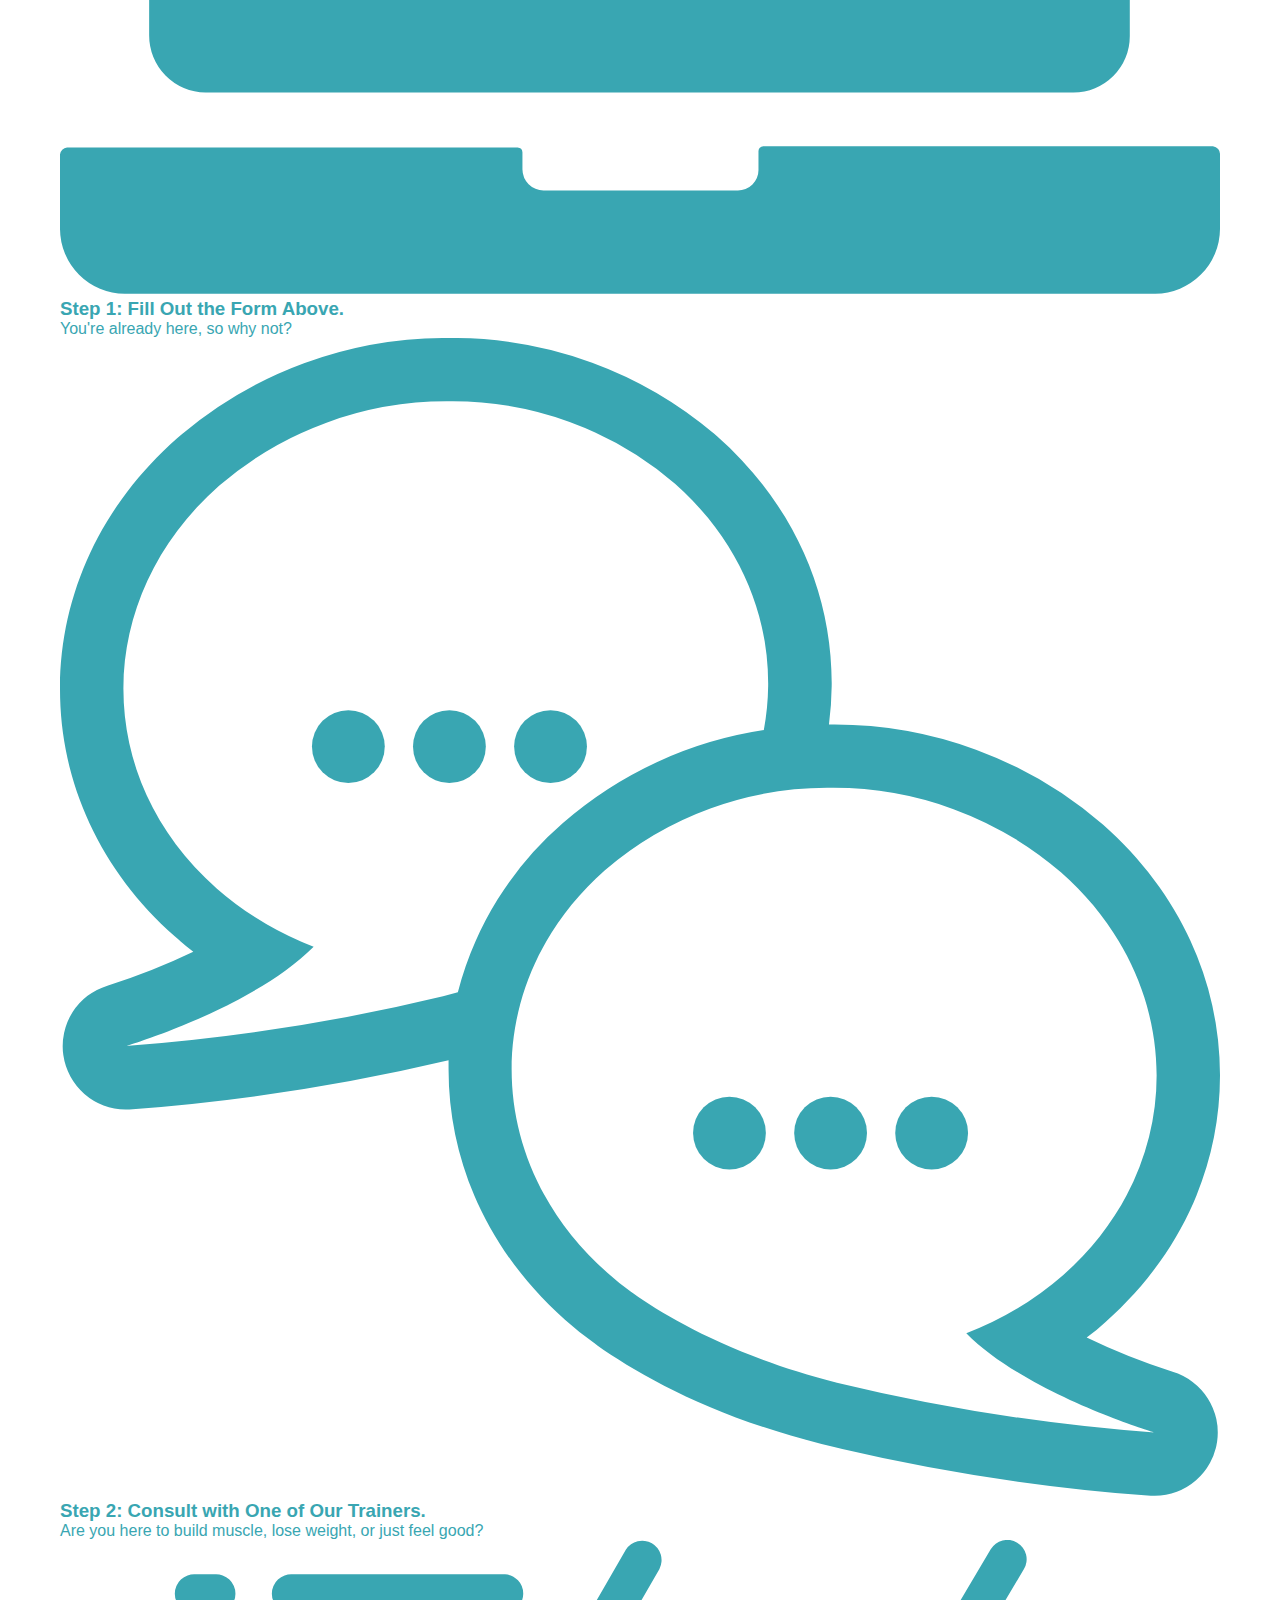
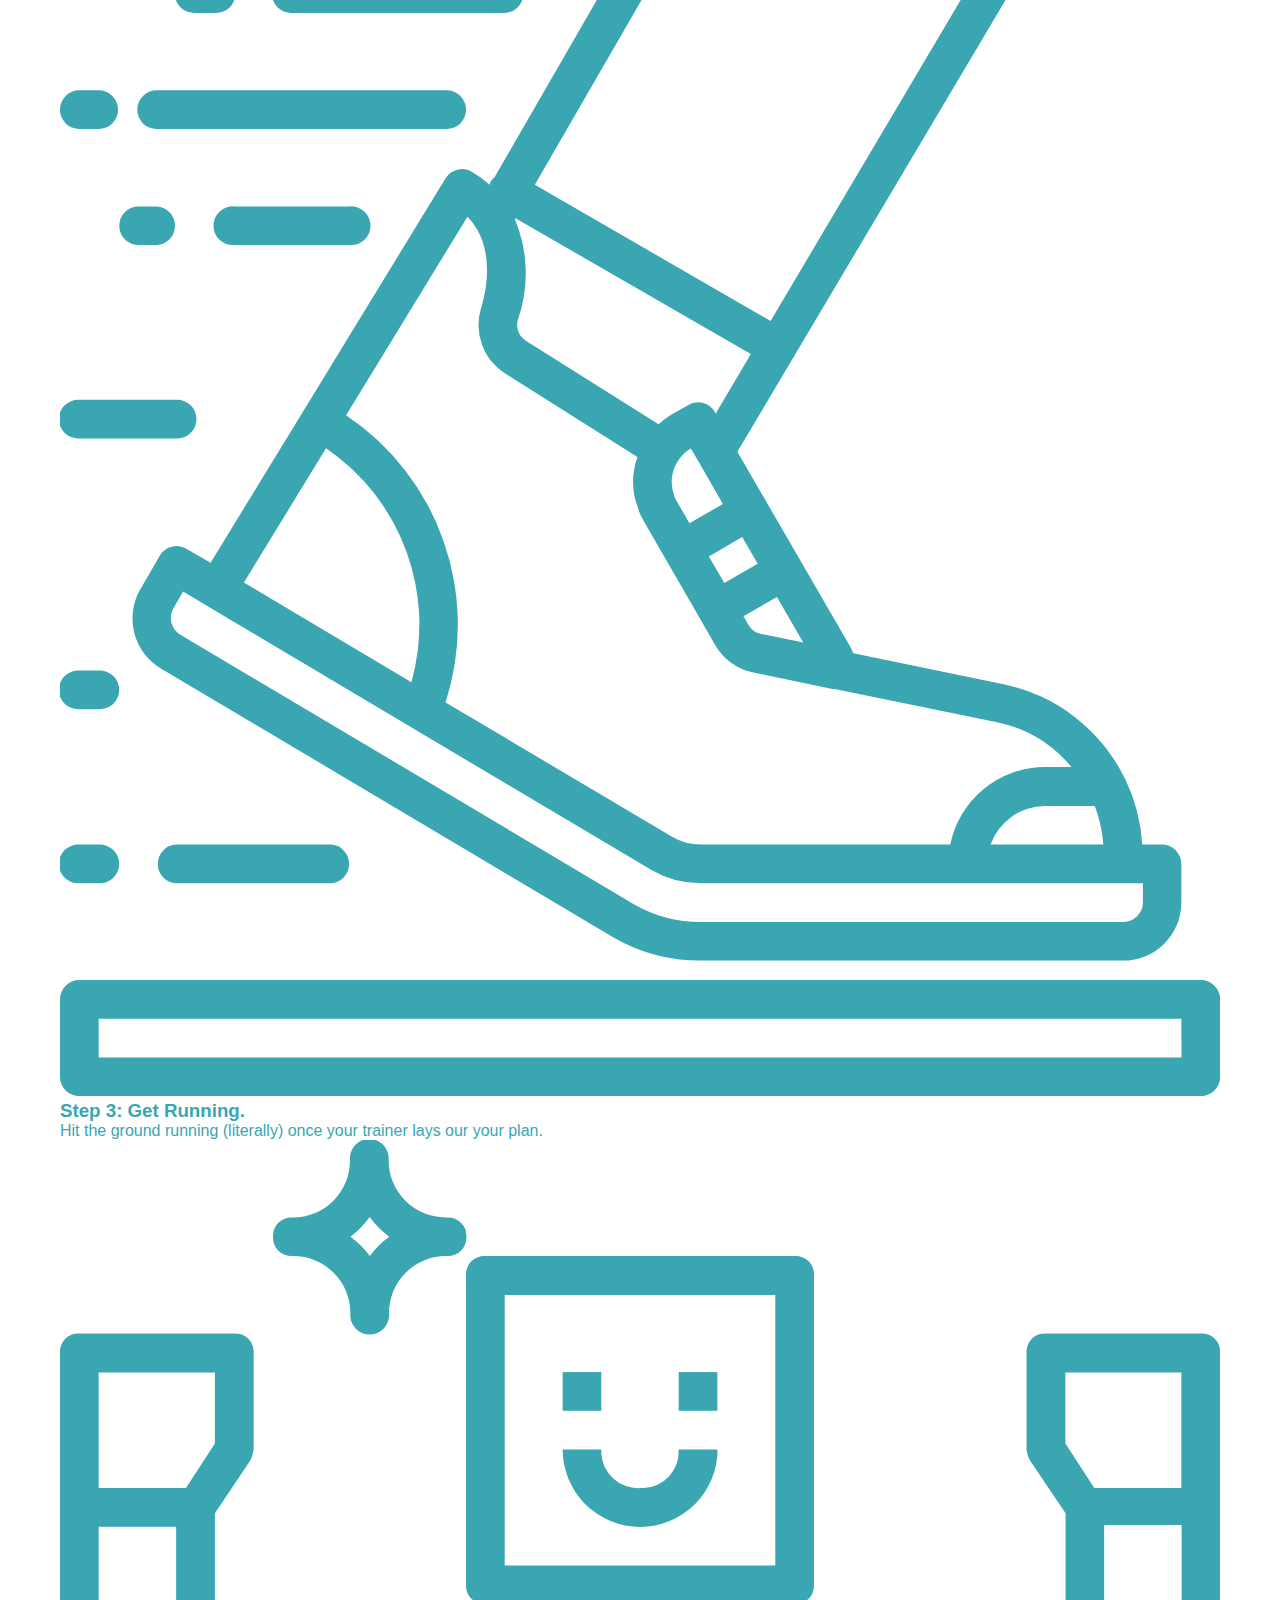
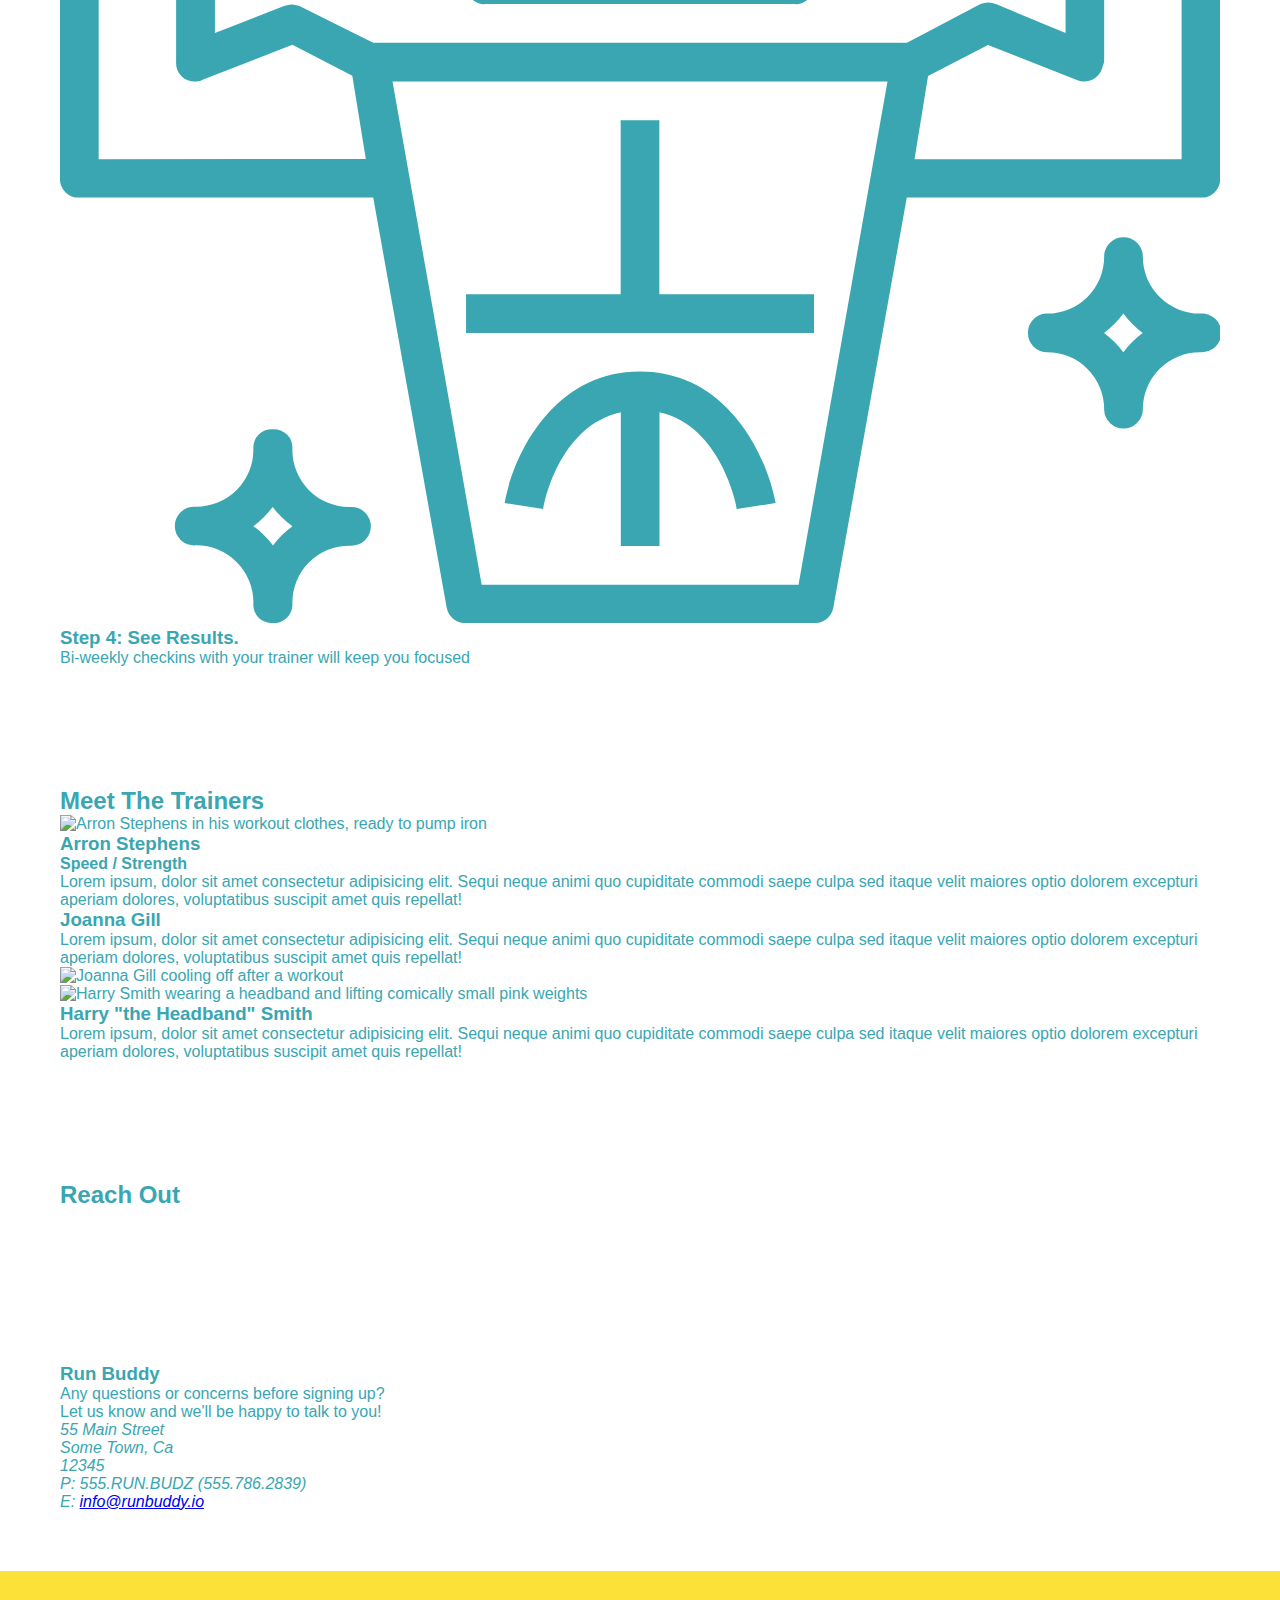
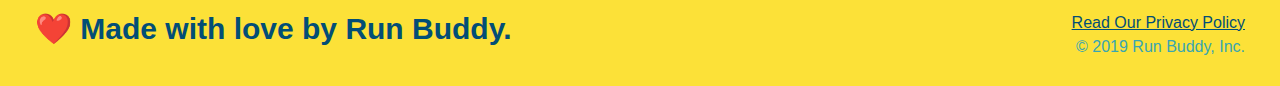
==== commit c4edde39: "exclamation added" ====
--- a/index.html
+++ b/index.html
@@ -34,7 +34,7 @@
     <!-- hero/jumbotron -->
     <section class="hero">
         <div class="hero-cta">
-            <h2>Start Building Habits.</h2>
+            <h2>Start Building Habits!</h2>
             <p>
                 seitan heriloom post-ironic pop-up iPhone mlkshk hella selfies fashion axe occupy readymade put a bird on it messenger bag Wes Anderson Schlitz plaid Bushwick church-key lo-fi skateboard slow-carb hashtag trust fund Williamsburg biodiesel fixie farm-to-table 8-bit banjo XOXO Banksy chillwave bicycle rights retro cliche tattooed bespoke irony mumblecore Shoreditch deep v polaroid McSweeney's bitters cray gentrify tofu Marfa you probably haven't heard of them yr banh mi asymmetrical art party selvage letterpress High Life.
             </p>
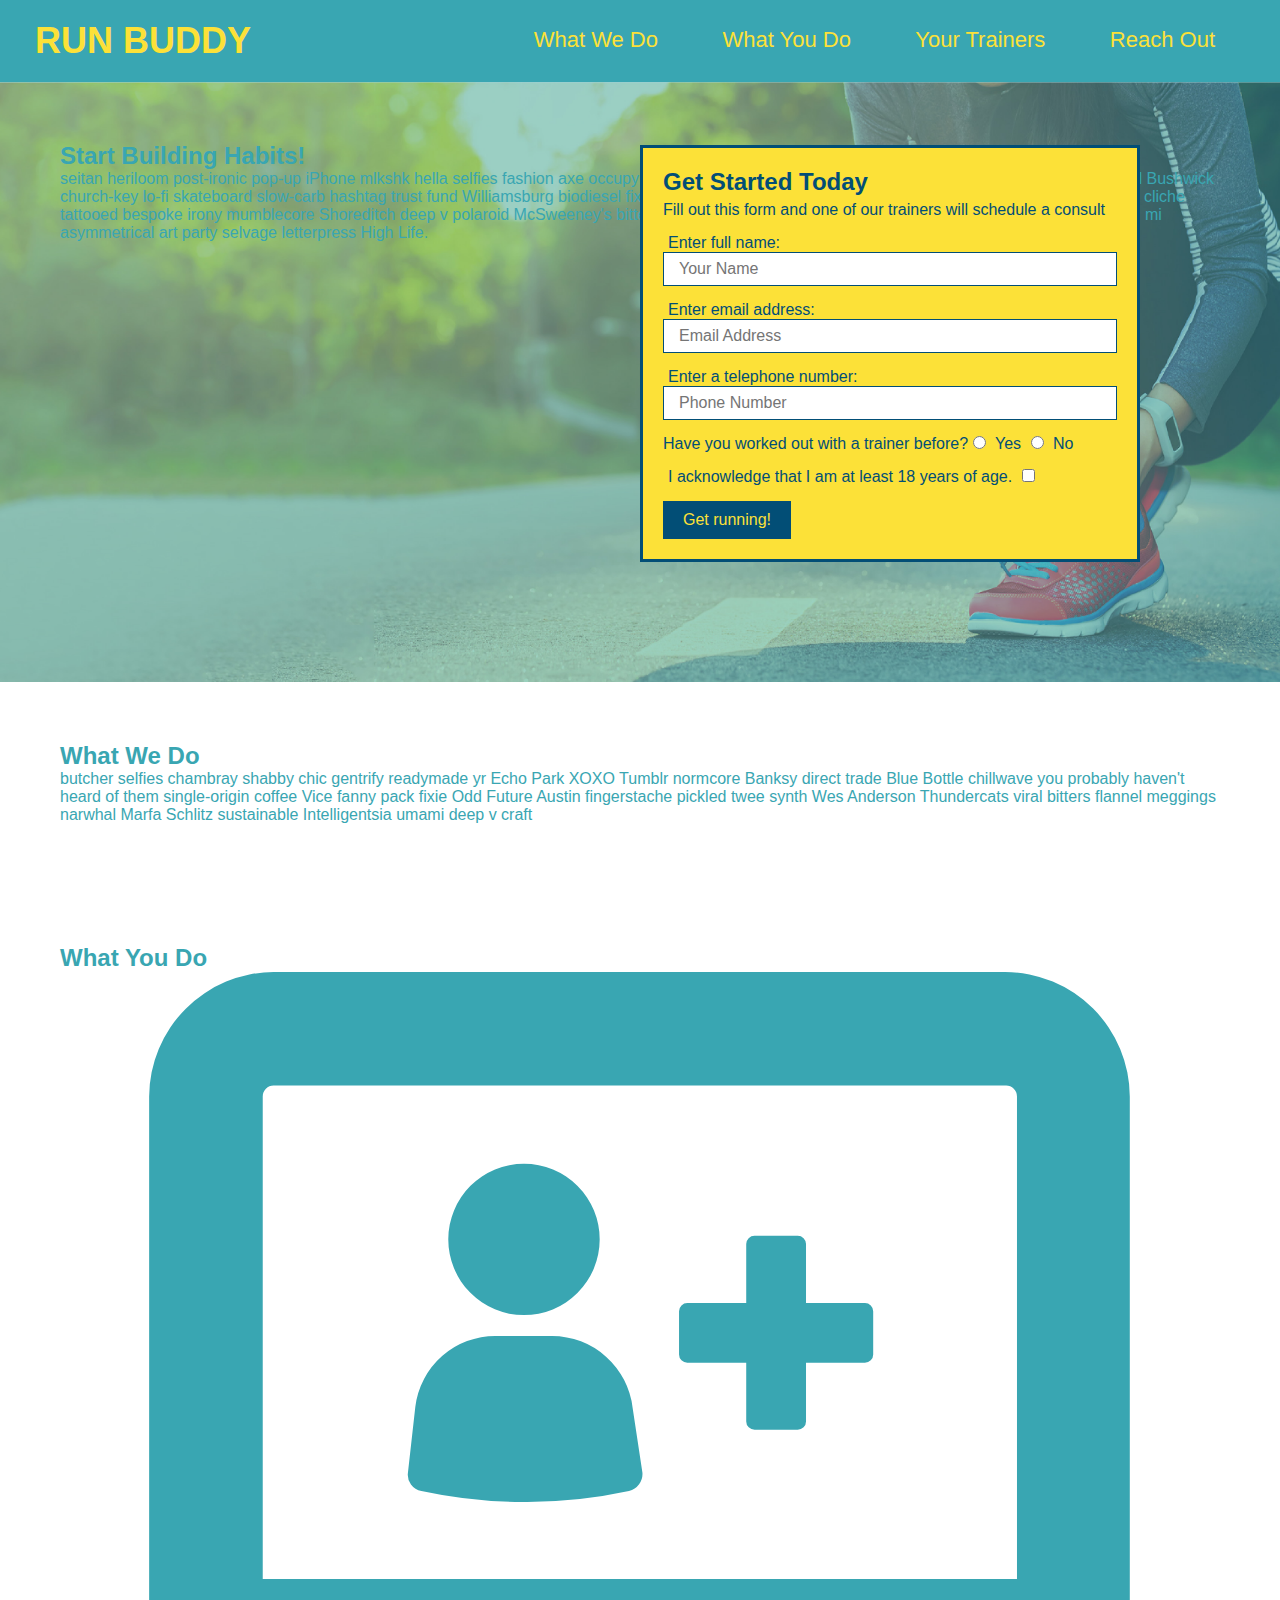
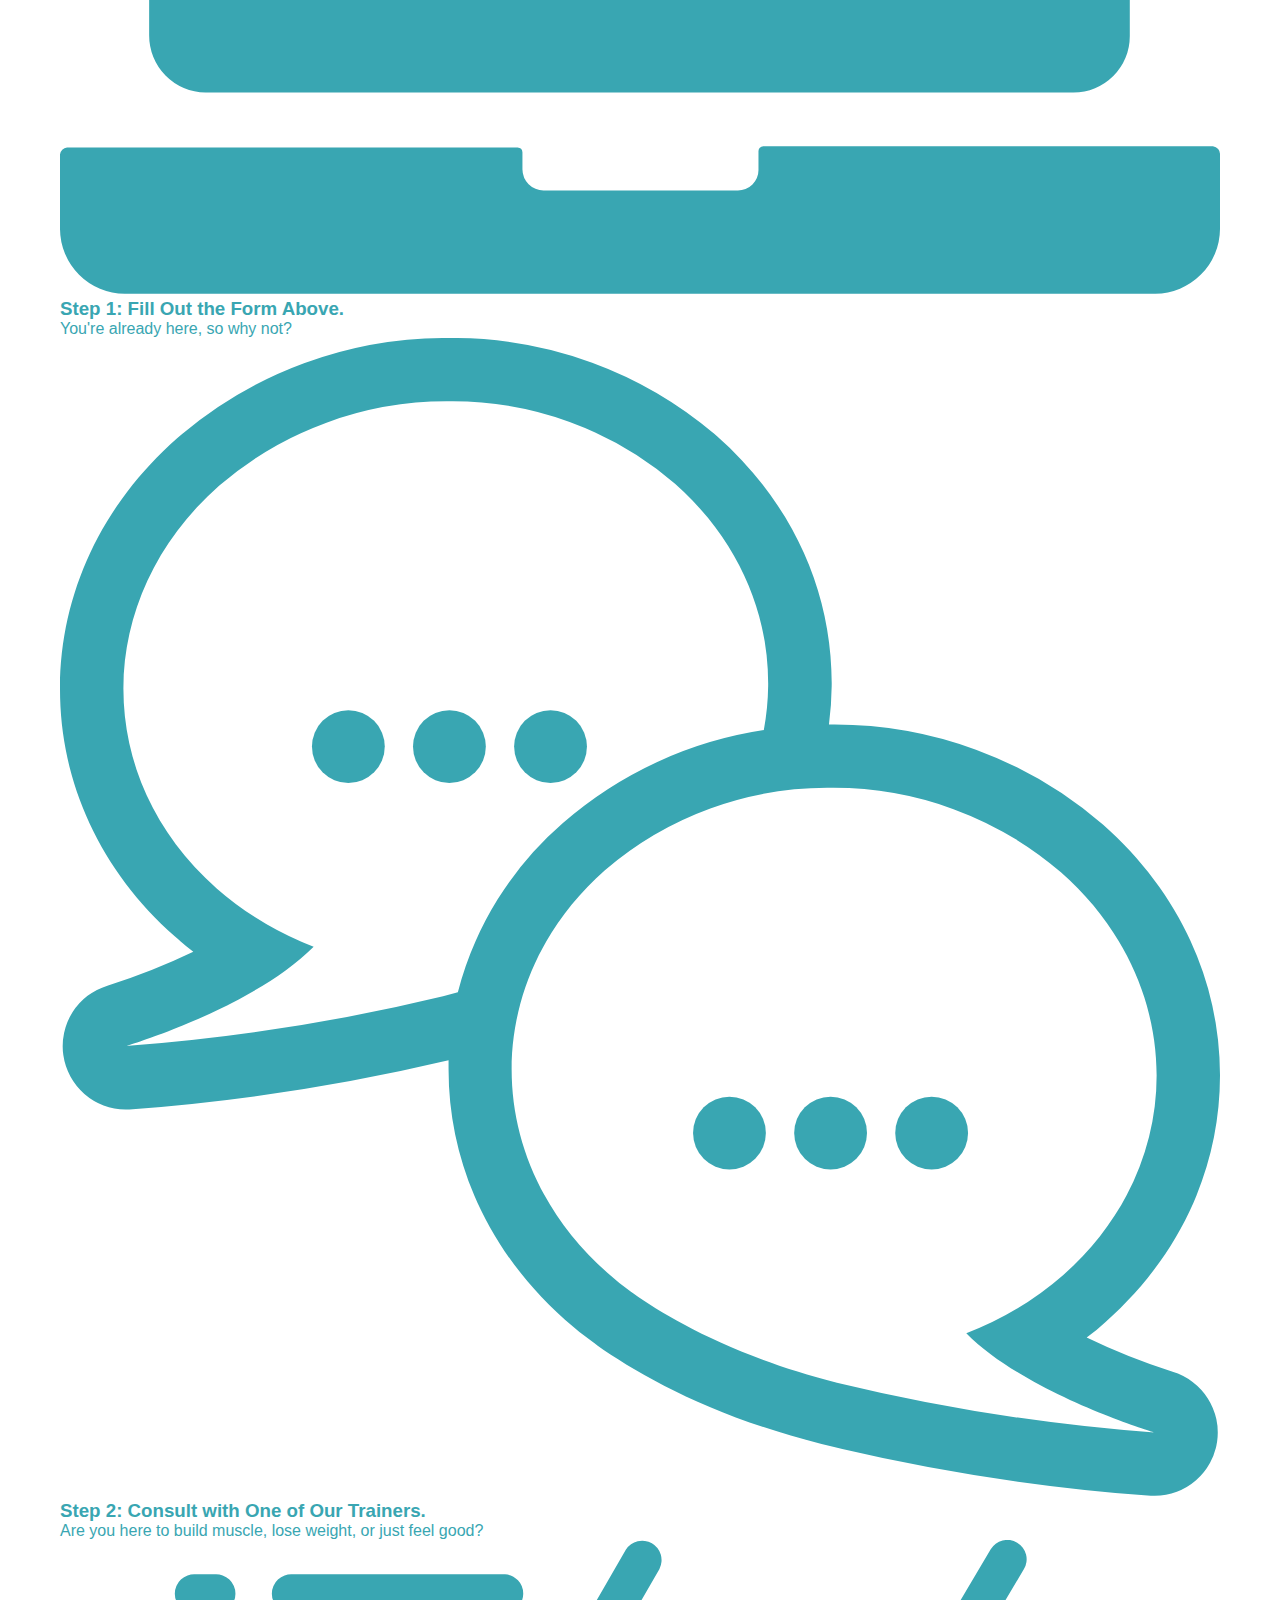
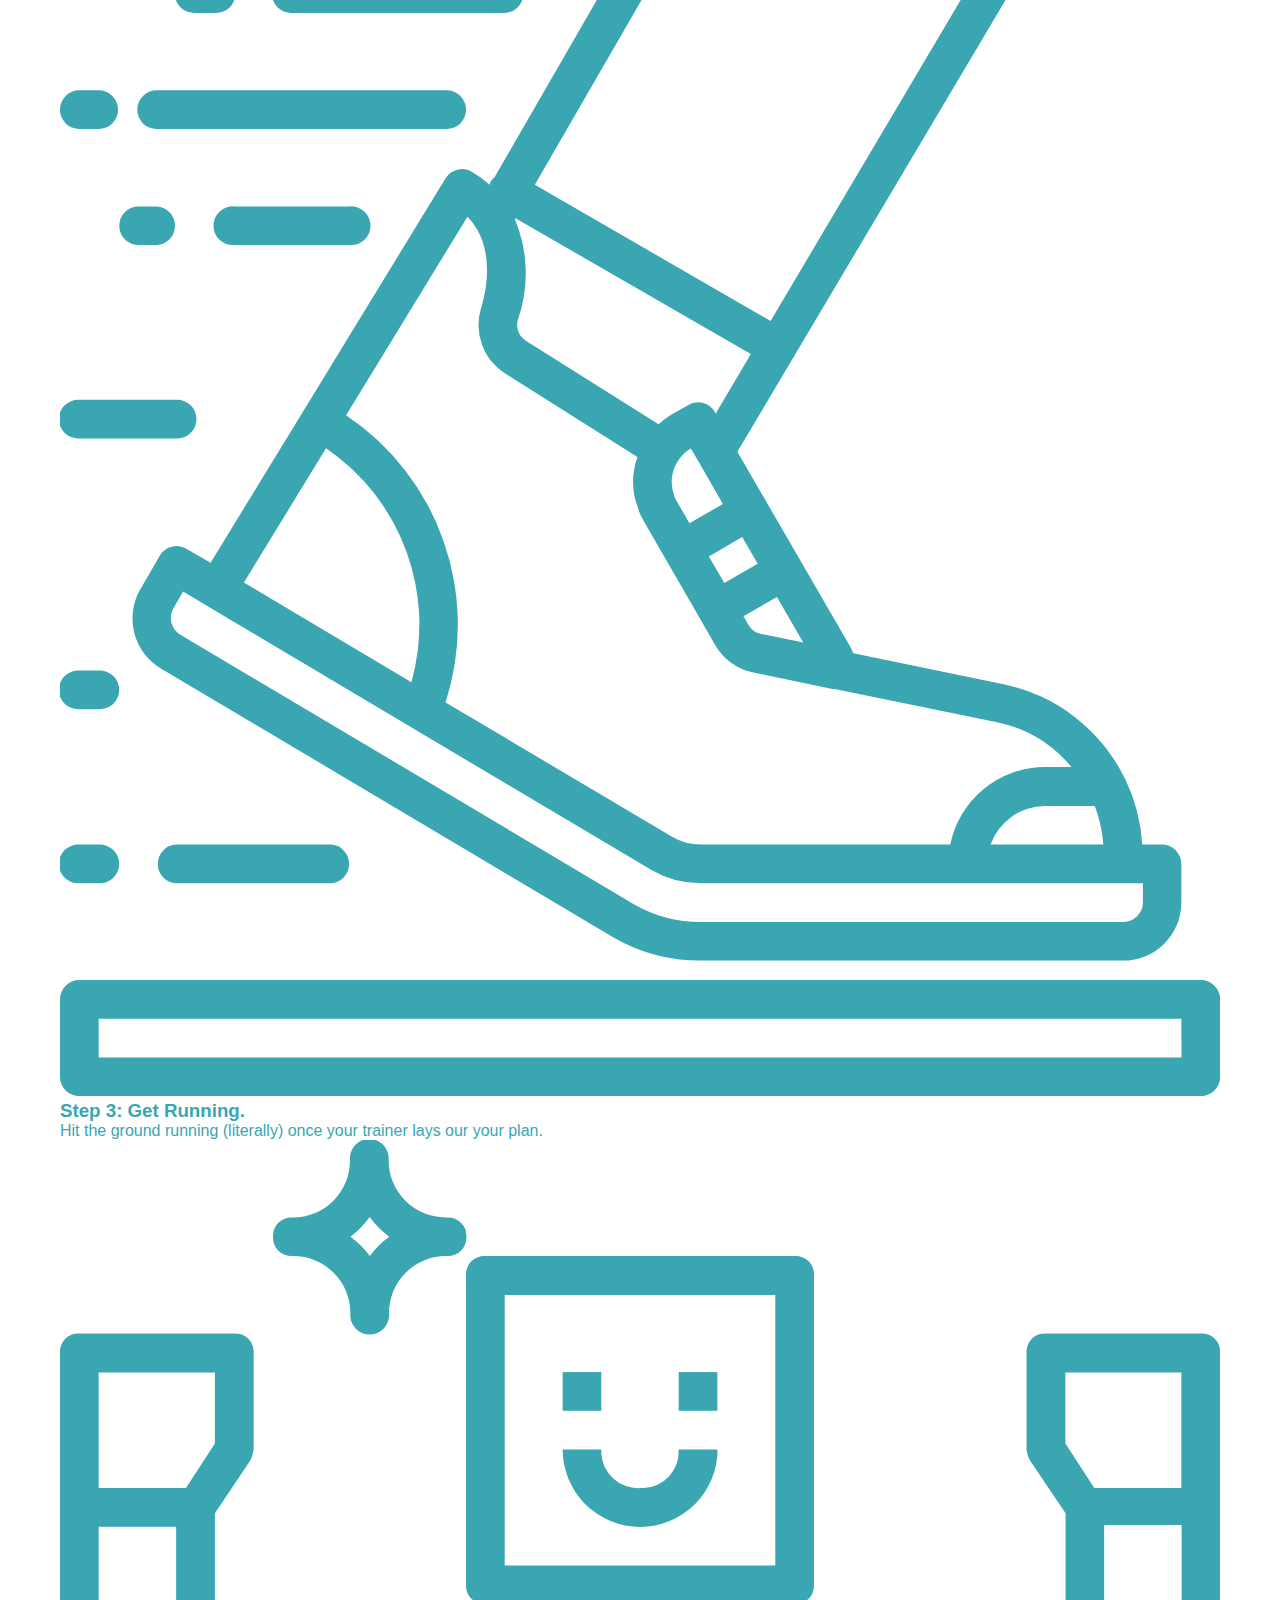
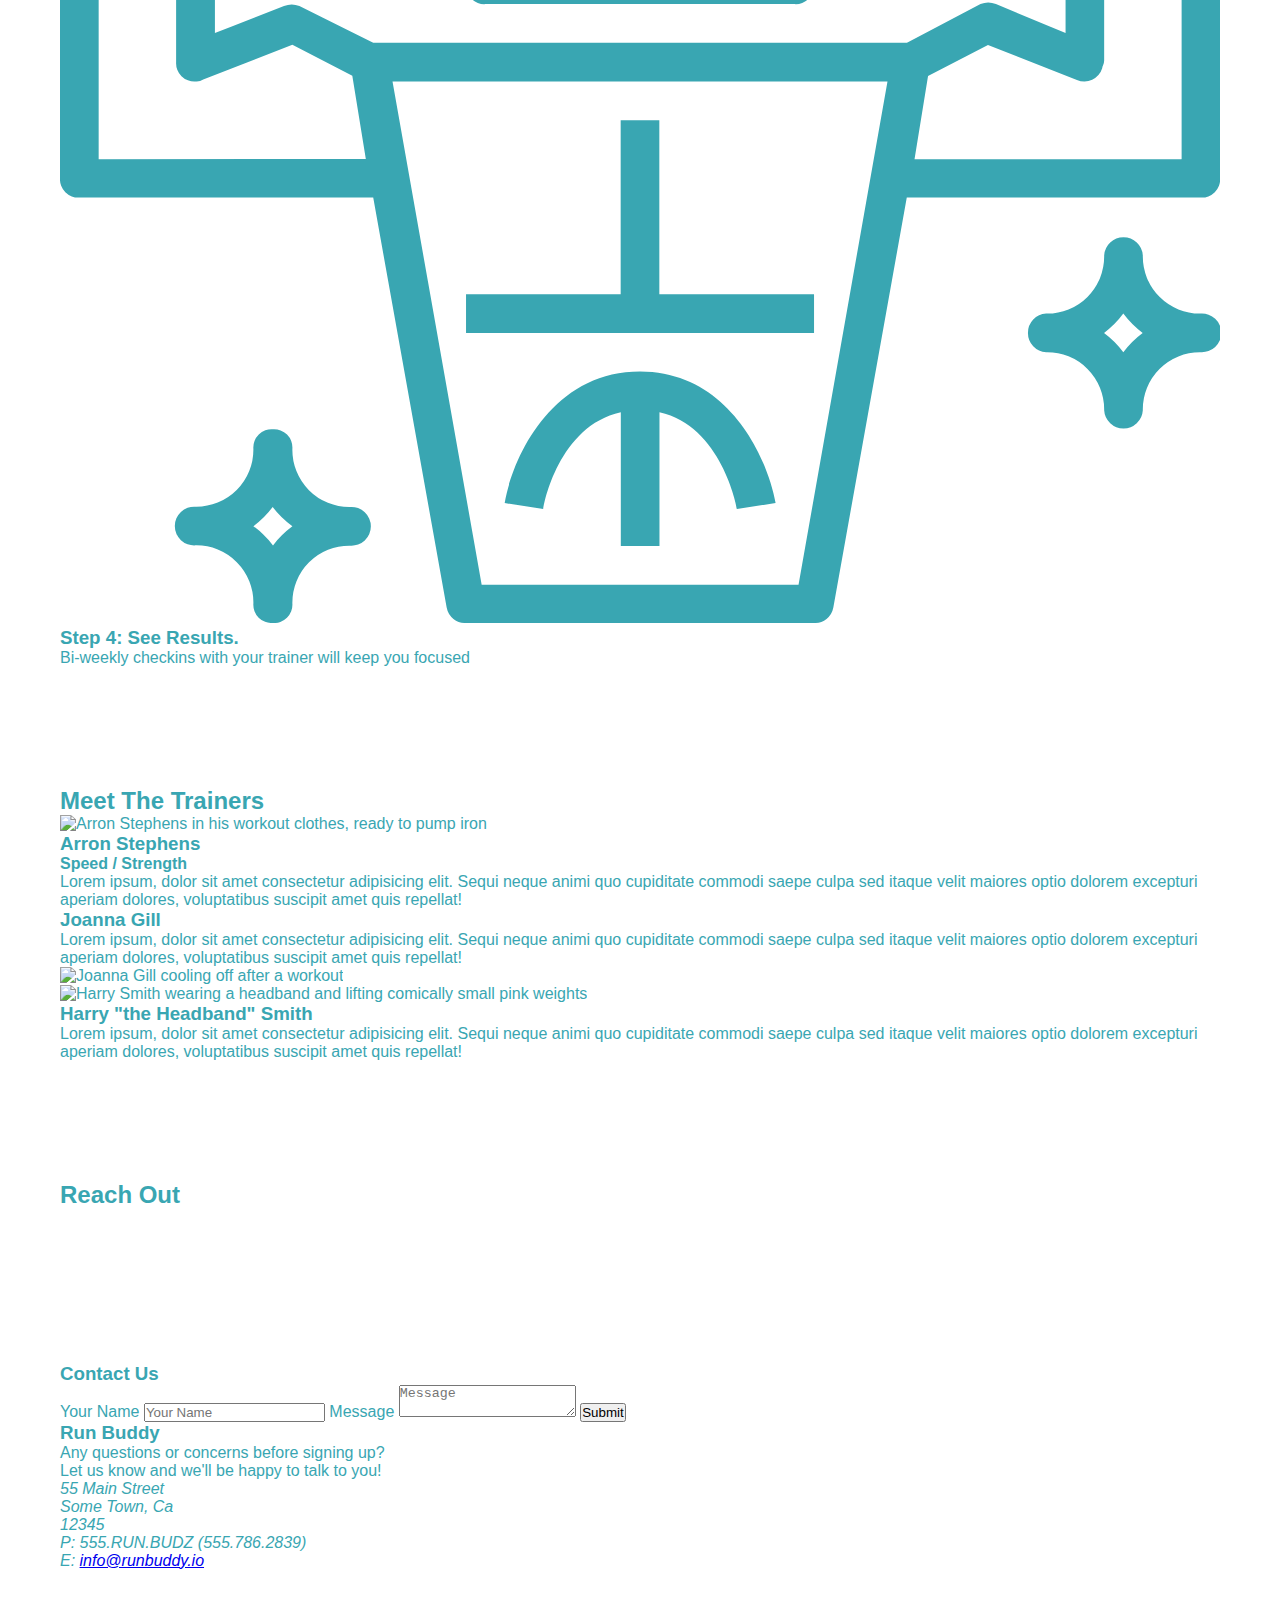
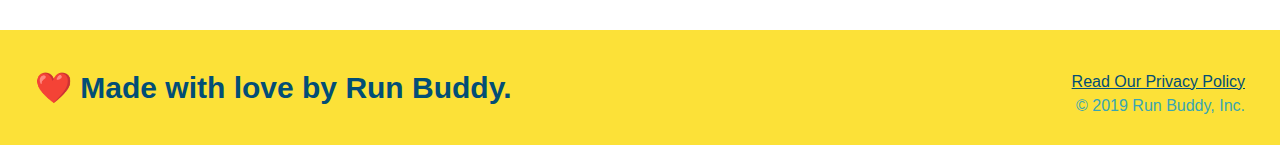
==== commit 3ea1b4a1: "add contact form" ====
--- a/index.html
+++ b/index.html
@@ -146,6 +146,16 @@
             allowfullscreen=""
             loading="lazy">
         </iframe>
+        <div class="contact-form">
+            <h3>Contact Us</h3>
+            <form>
+                <label for="contact-name">Your Name</label>
+                <input type="text" id="contact-name" placeholder="Your Name" />
+                <label for="contact-message">Message</label>
+                <textarea id="contact-message" placeholder="Message"></textarea>
+                <button type="submit">Submit</button>
+            </form>
+        </div>
         <div>
             <h3>Run Buddy</h3>
             <p>
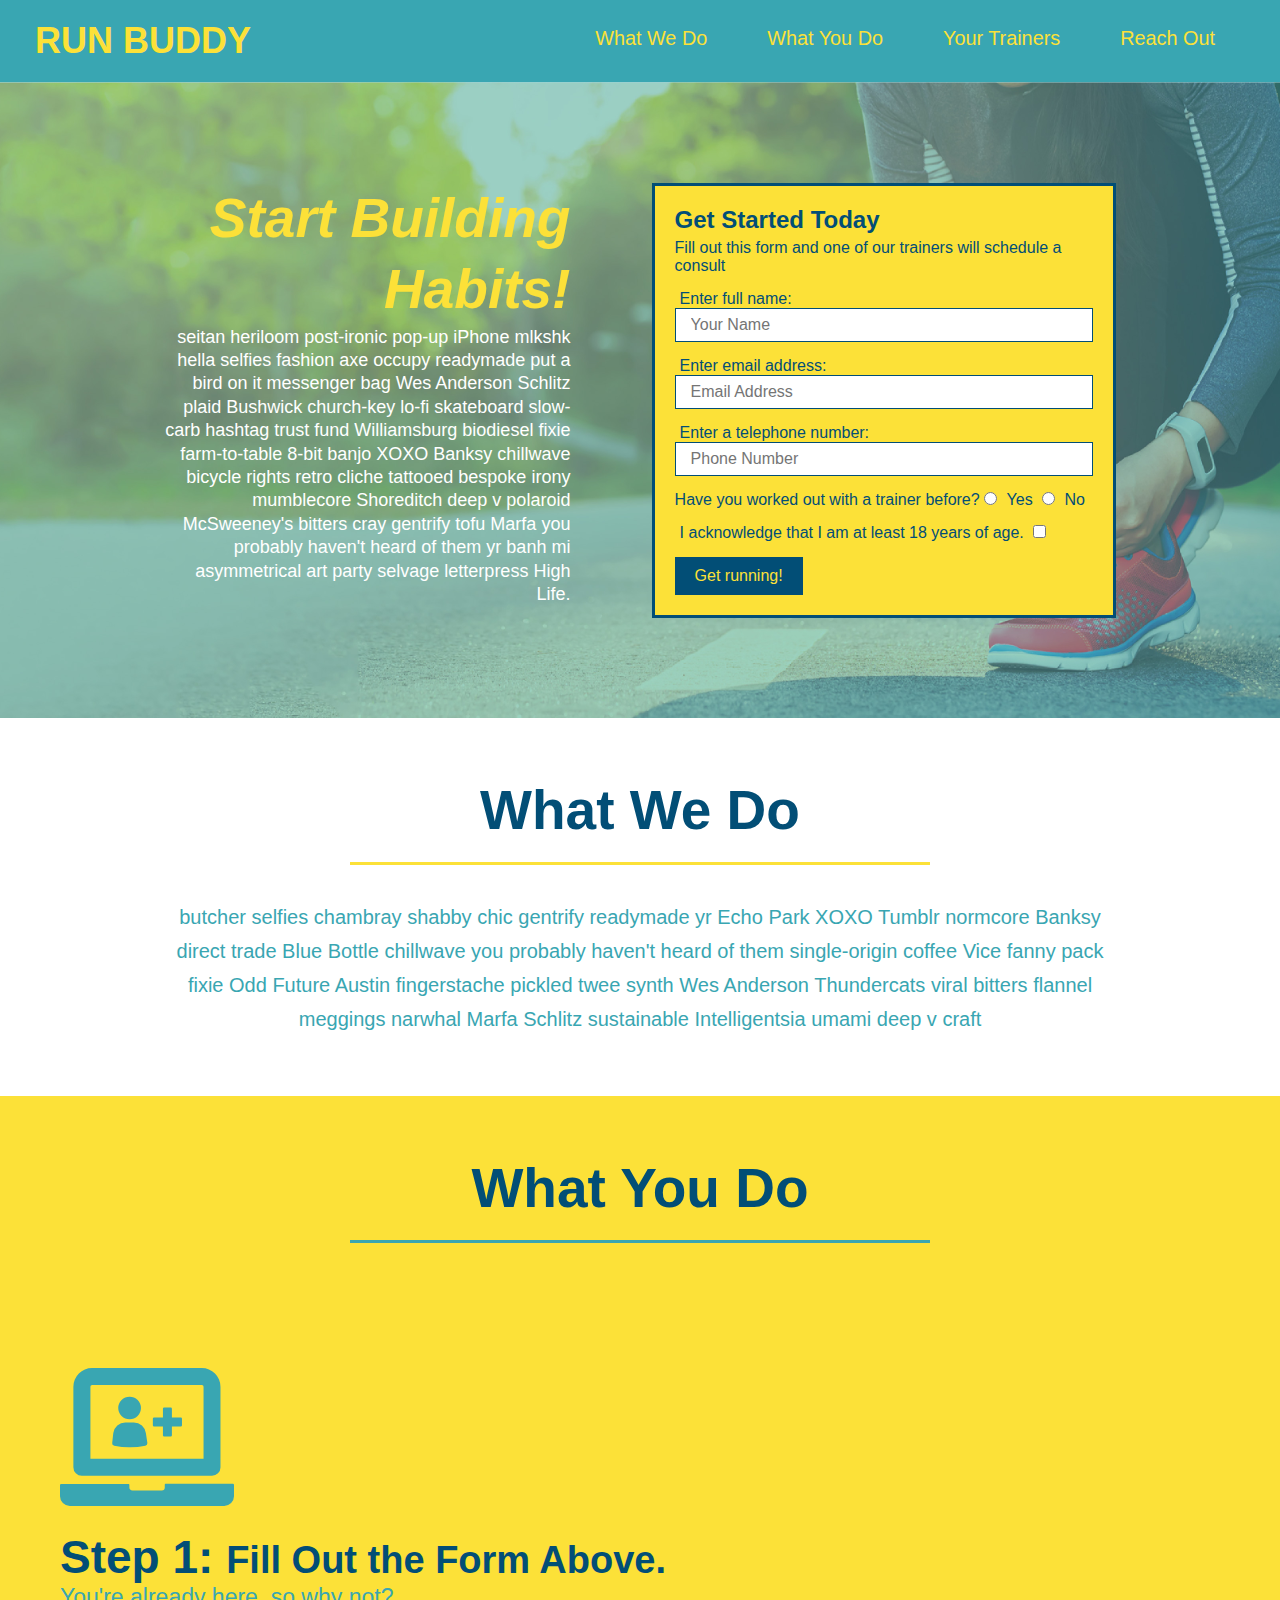
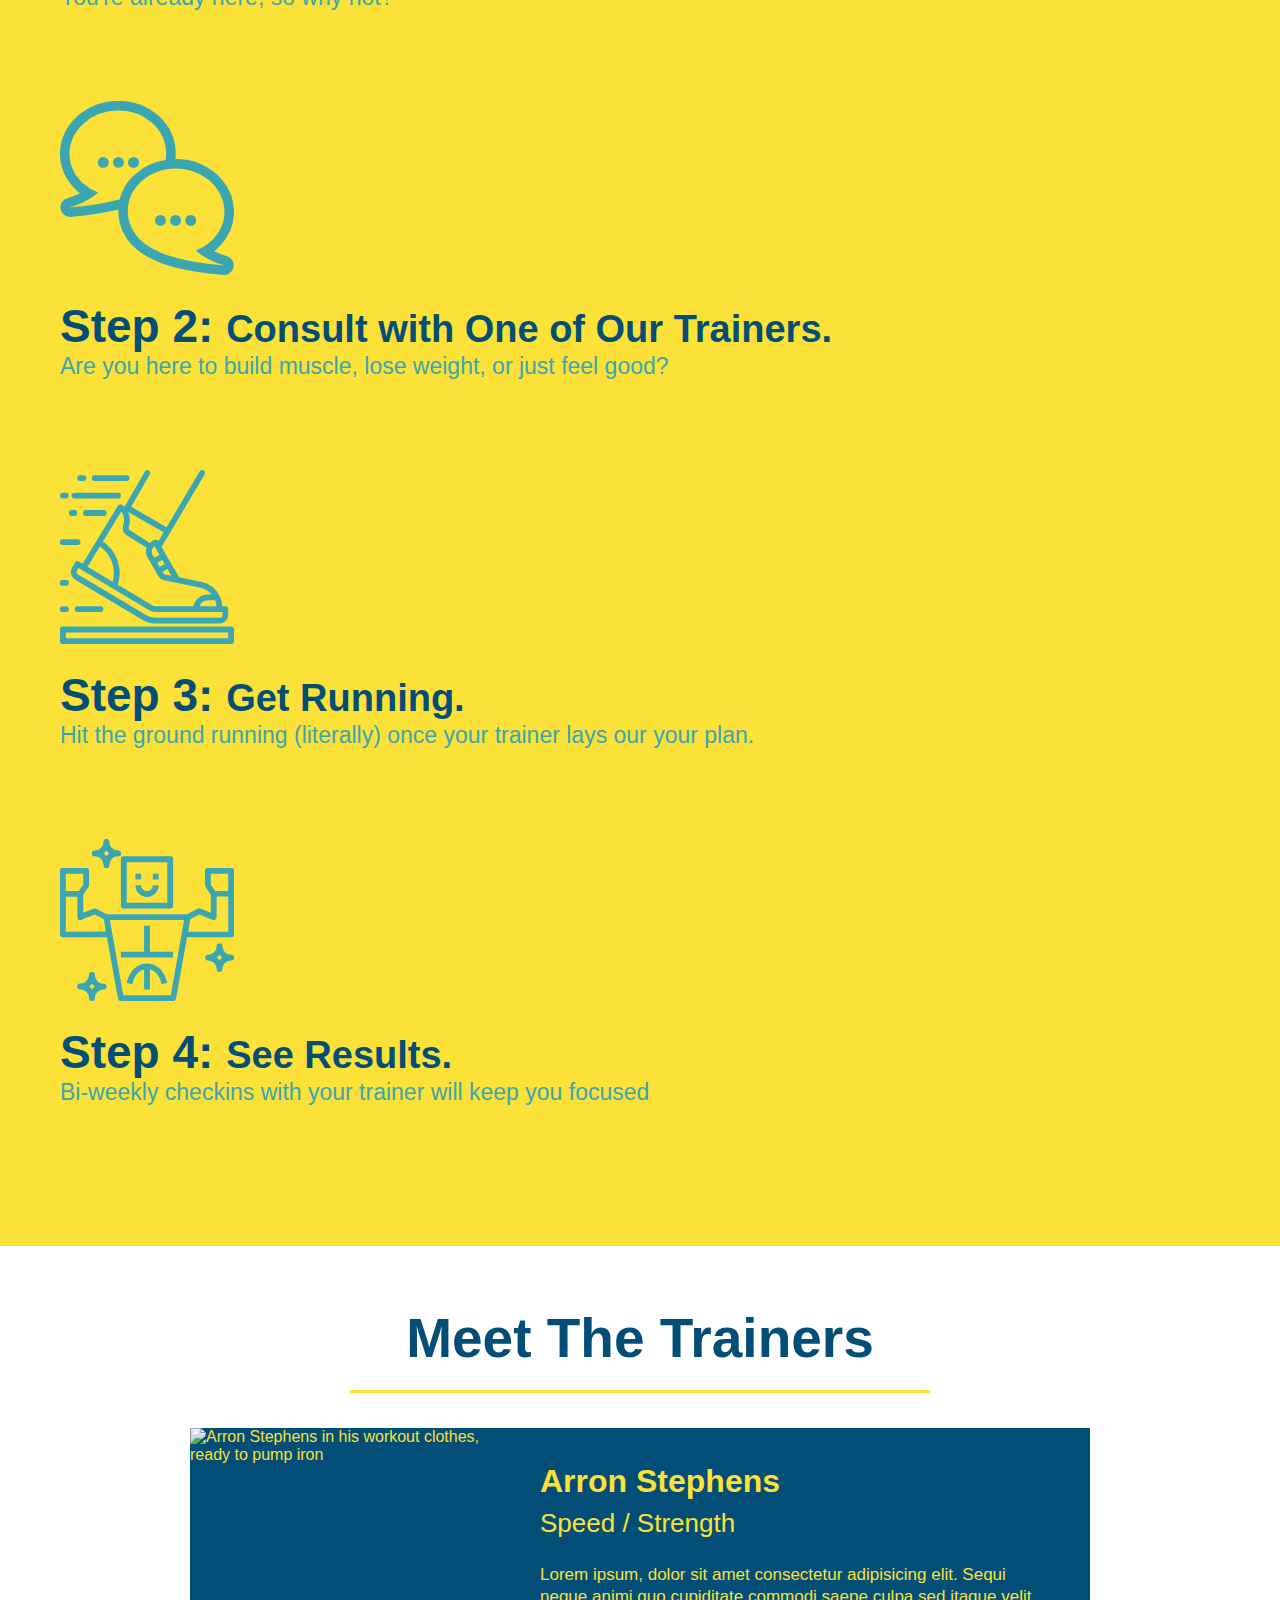
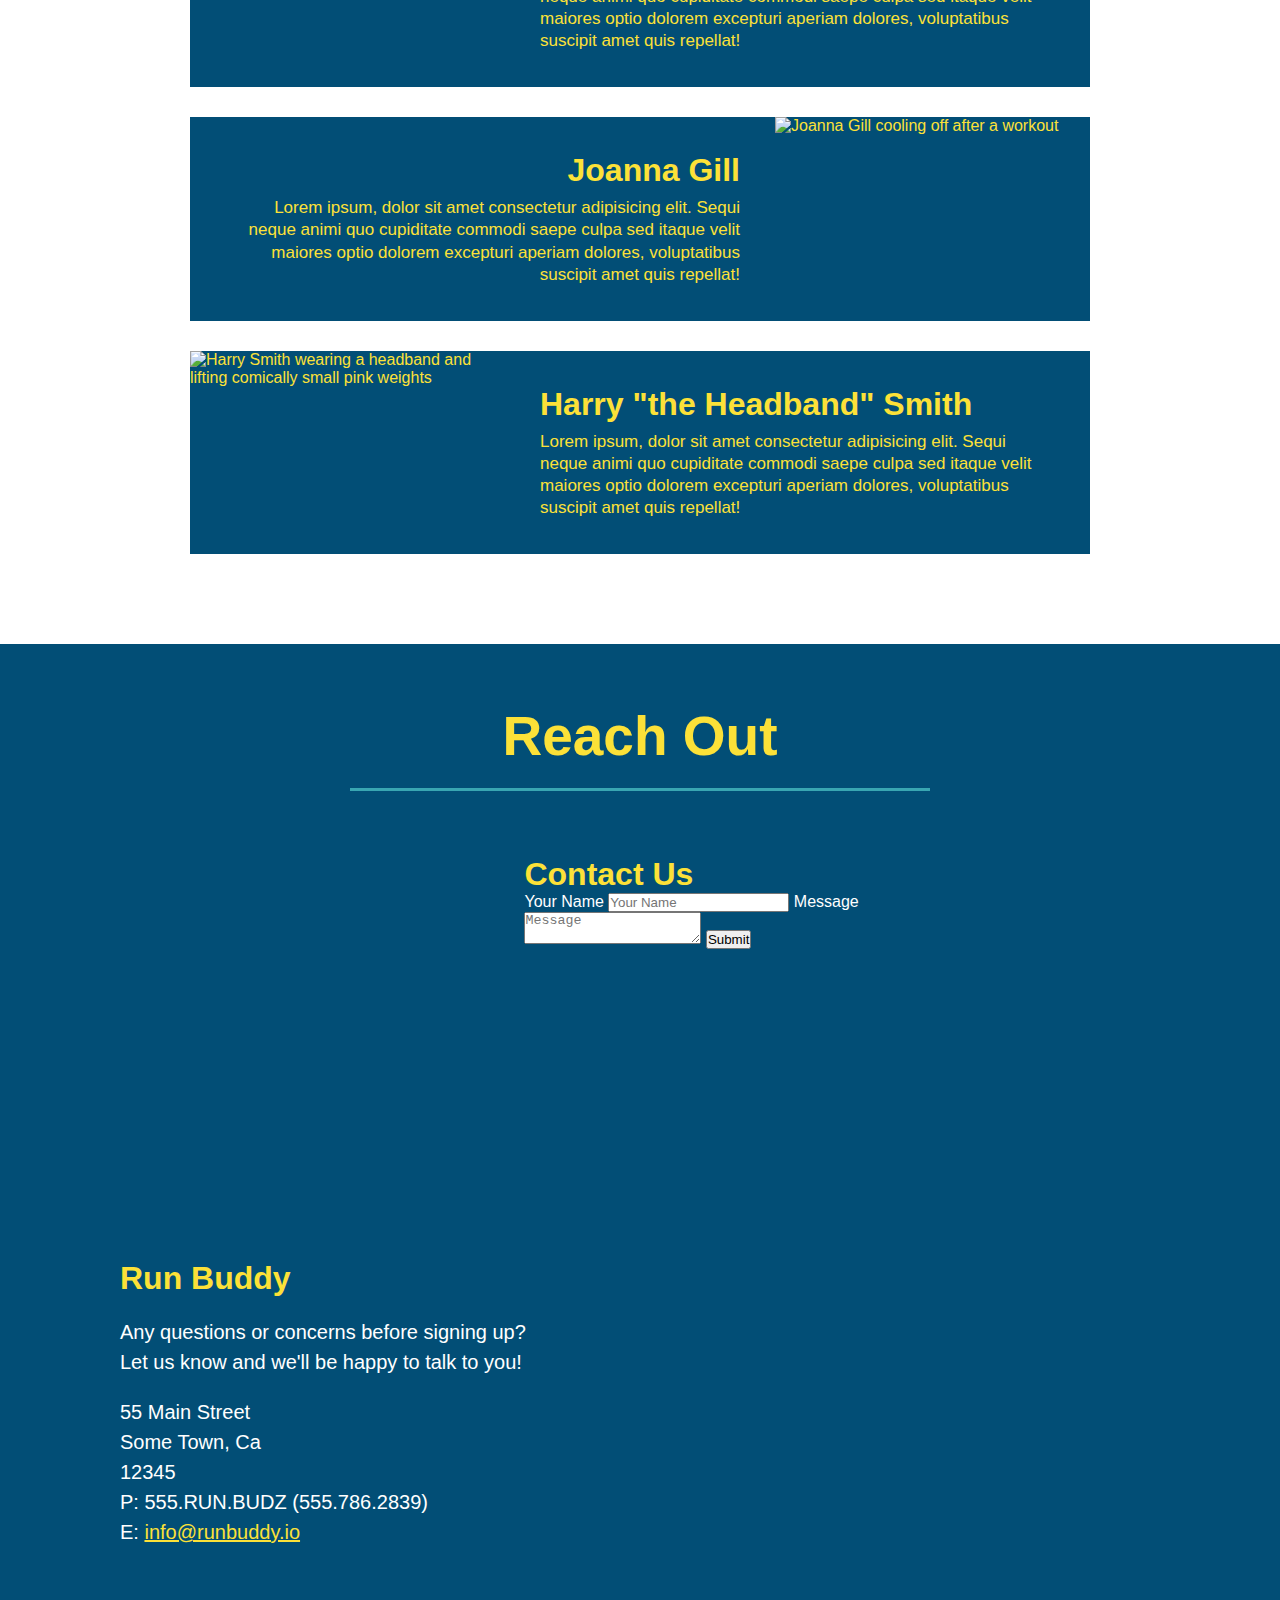
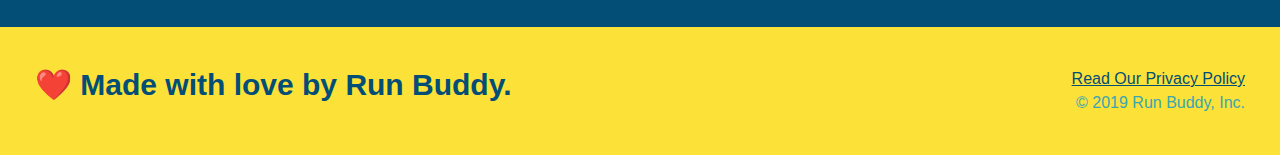
==== commit 276c9da1: "added flex-row and styled intro" ====
--- a/index.html
+++ b/index.html
@@ -12,7 +12,7 @@
     <header>
         <h1>
             <a href="./index.html">RUN BUDDY</a>
-            </h1>
+        </h1>
         <nav>
             <ul>
                 <li>
@@ -73,15 +73,25 @@
         
     <!-- "what we do" section -->
     <section id="what-we-do" class="intro">
-        <h2 class="section-title primary-border">What We Do</h2>
-        <p>
-            butcher selfies chambray shabby chic gentrify readymade yr Echo Park XOXO Tumblr normcore Banksy direct trade Blue Bottle chillwave you probably haven't heard of them single-origin coffee Vice fanny pack fixie Odd Future Austin fingerstache pickled twee synth Wes Anderson Thundercats viral bitters flannel meggings narwhal Marfa Schlitz sustainable Intelligentsia umami deep v craft
-        </p>
+        <div class="flex-row">
+            <h2 class="section-title primary-border">
+                What We Do
+            </h2>
+        </div>
+        <div class="flex-row">
+            <p>
+                butcher selfies chambray shabby chic gentrify readymade yr Echo Park XOXO Tumblr normcore Banksy direct trade Blue Bottle chillwave you probably haven't heard of them single-origin coffee Vice fanny pack fixie Odd Future Austin fingerstache pickled twee synth Wes Anderson Thundercats viral bitters flannel meggings narwhal Marfa Schlitz sustainable Intelligentsia umami deep v craft
+            </p>
+        </div>
     </section>
         
     <!-- "what you do" section -->
     <section id="what-you-do" class="steps">
-        <h2 class="section-title secondary-border">What You Do</h2>
+        <div class="flex-row">
+            <h2 class="section-title secondary-border">
+                What You Do
+            </h2>
+        </div>
         <div>
             <img src="./assets/images/step-1.svg" alt="">
             <h3>Step 1: <span>Fill Out the Form Above.</span></h3>
@@ -106,7 +116,11 @@
 
     <!-- "your trainers" section -->
     <section id="your-trainers" class="trainers">
-        <h2 class ="section-title primary-border">Meet The Trainers</h2>
+        <div class="flex-row">
+            <h2 class ="section-title primary-border">
+                Meet The Trainers
+            </h2>
+        </div>
         <article class="trainer">
             <img src="./assets/images/trainer-1.jpg" alt="Arron Stephens in his workout clothes, ready to pump iron" />
             <div class="trainer-bio text-left">
@@ -139,7 +153,11 @@
         
     <!-- "reach out" section -->
     <section id="reach-out" class="contact">
-        <h2 class="section-title secondary-border">Reach Out</h2>
+        <div class="flex-row">
+            <h2 class="section-title secondary-border">
+                Reach Out
+            </h2>
+        </div>
         <div class="contact-info">
             <iframe src="https://www.google.com/maps/embed?pb=!1m18!1m12!1m3!1d393.6937472666507!2d-120.43232500528764!3d37.870818975963424!2m3!1f0!2f0!3f0!3m2!1i1024!2i768!4f13.1!3m3!1m2!1s0x8090db7cda478e35%3A0xe12336ef8ade41b1!2sMain%20St%2C%20California%2095327!5e0!3m2!1sen!2sus!4v1652122131909!5m2!1sen!2sus"
             style="border:0;"
--- a/assets/css/style.css
+++ b/assets/css/style.css
@@ -3,6 +3,19 @@
     padding: 0;
     box-sizing: border-box;
 }
+
+.text-left {
+    text-align: left;
+}
+
+.text-right {
+    text-align: right;
+}
+
+.flex-row {
+    display: flex;
+}
+
 
 body {
     color: #39a6b2;
@@ -13,6 +26,9 @@
 header {
     padding: 20px 35px;
     background-color: #39a6b2;
+    display: flex;
+    justify-content: space-between;
+    flex-wrap: wrap;
 }
 
 header h1 {
@@ -20,7 +36,6 @@
     font-size: 36px;
     color: #fce138;
     margin: 0;
-    display: inline;
 }
 
 header a {
@@ -29,38 +44,55 @@
 }
 
 header nav {
-    float: right;
     margin: 7px 0;
 }
 
-header nav ul li {
-    display: inline;
+header nav ul {
+    display: flex;
+    flex-wrap: wrap;
+    justify-content: space-between;
+    align-items: center;
+    list-style: none;
 }
 
 header nav ul li a {
     margin: 0 30px;
     font-weight: lighter;
-    font-size: 22px;
+    font-size: 1.55vw;
 }
 
 /* hero styles start */
 .hero {
     background-image: url(../images/hero-bg.jpeg);
-    height: 600px;
     background-size: cover;
     background-position: center;
-    position: relative;
+    display: flex;
+    justify-content: center;
+    flex-wrap: wrap;
+}
+
+.hero-cta {
+    width: 35%;
+    text-align: right;
+    margin: 3.5%;
+    color: #fff;
+    font-size: 18px;
+    line-height: 1.3;
+}
+
+.hero-cta h2 {
+    font-style: italic;
+    font-size: 55px;
+    color: #fce138;
 }
 
 .hero-form {
     background-color: #fce138;
     color: #024e76;
     padding: 20px;
-    width: 500px;
     border: solid 3px #024e76;
-    position: absolute;
-    bottom: 120px;
-    right: 140px;
+    width: 40%;
+    margin: 3.5%;
 }
 
 .hero-form h3 {
@@ -95,21 +127,162 @@
 }
 /* hero styles end */
 
+/* intro styles start */
+.section-title {
+    font-size: 55px;
+    color: #024e76;
+    border-bottom: 3px solid;
+    padding-bottom: 20px;
+    text-align: center;
+    margin: 0 auto 35px auto;
+    width: 50%;
+}
+
+.primary-border {
+    border-color: #fce138;
+}
+
+.secondary-border {
+    border-color: #39a6b2;
+}
+
+.intro p {
+    line-height: 1.7;
+    color: #39a6b2;
+    width: 80%;
+    font-size: 20px;
+    margin: 0 auto;
+    text-align: center;
+}
+/* intro styles end */
+
+/* steps styles start */
+.steps {
+    background: #fce138;
+}
+
+.steps div {
+    margin-bottom: 80px;
+}
+
+.steps img {
+    width: 15%;
+    margin: 10px 0;
+}
+
+.steps h3 {
+    color: #024e76;
+    font-size: 46px;
+    margin-top: 10px;
+}
+
+.steps span {
+    font-size: 38px;
+}
+
+.steps p {
+    color: #39a6b2;
+    font-size: 23px;
+}
+/* steps styles end */
+
+/* trainers styles start */
+.trainers {
+}
+
+.trainer {
+    width: 900px;
+    margin: 0 auto 30px auto;
+    background: #024e76;
+    color: #fce138;
+    overflow: auto;
+}
+
+.trainer img {
+    width: 35%;
+    float: left;
+}
+
+.trainer-bio {
+    padding: 35px;
+    float: left;
+    width: 65%;
+}
+
+.trainer-bio h3 {
+    font-size: 32px;
+    margin-bottom: 8px;
+}
+
+.trainer-bio h4 {
+    font-weight: lighter;
+    font-size: 26px;
+    margin-bottom: 25px;
+}
+
+.trainer-bio p {
+    font-size: 17px;
+    line-height: 1.3;
+}
+/* trainers styles ends */
+
+/* reach out styles start */
+.contact {
+    background: #024e76;
+}
+
+.contact h2 {
+    color: #fce138;
+}
+
+.contact-info iframe {
+    width: 400px;
+    height: 400px;
+}
+
+.contact-info div {
+    width: 410px;
+    display: inline-block;
+    vertical-align: top;
+    text-align: left;
+    margin: 30px 0 0 60px;
+    color: white;
+}
+
+.contact-info h3 {
+    color: #fce138;
+    font-size: 32px;
+}
+
+.contact-info p, .contact-info address {
+    margin: 20px 0;
+    line-height: 1.5;
+    font-size: 20px;
+    font-style: normal;
+}
+
+.contact-info a {
+    color: #fce138;
+}
+/* reach out styles end */
+
+/* footer styles start */
 footer {
     background: #fce138;
     width: 100%;
     padding: 40px 35px;
+    display: flex;
+    justify-content: space-between;
+    flex-wrap: wrap;
 }
 
 footer h2 {
-    display: inline;
     color: #024e76;
     font-size: 30px;
     margin: 0;
 }
 
 footer div {
-    float: right;
     line-height: 1.5;
     text-align: right;
 }
@@ -117,6 +290,7 @@
 footer a {
     color: #024e76
 }
+/* footer styles end */
 
 section {
     padding: 60px;
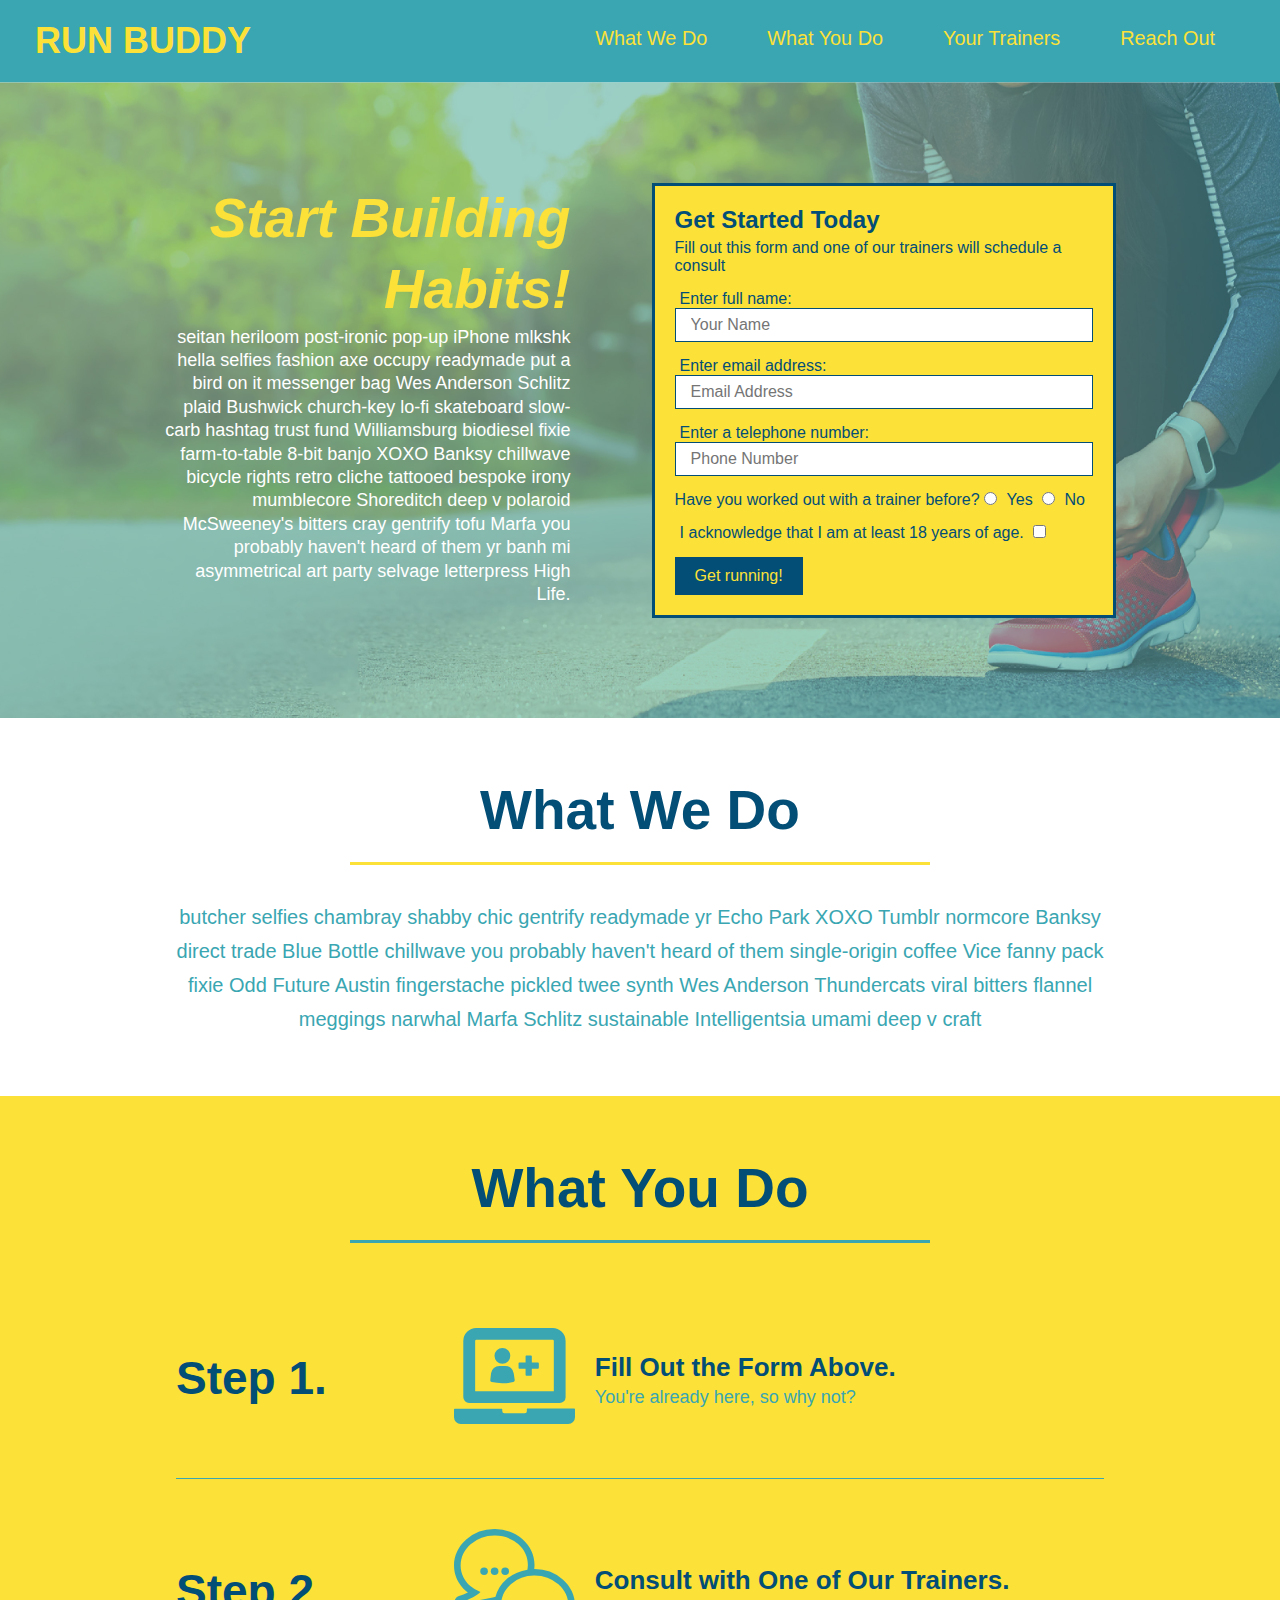
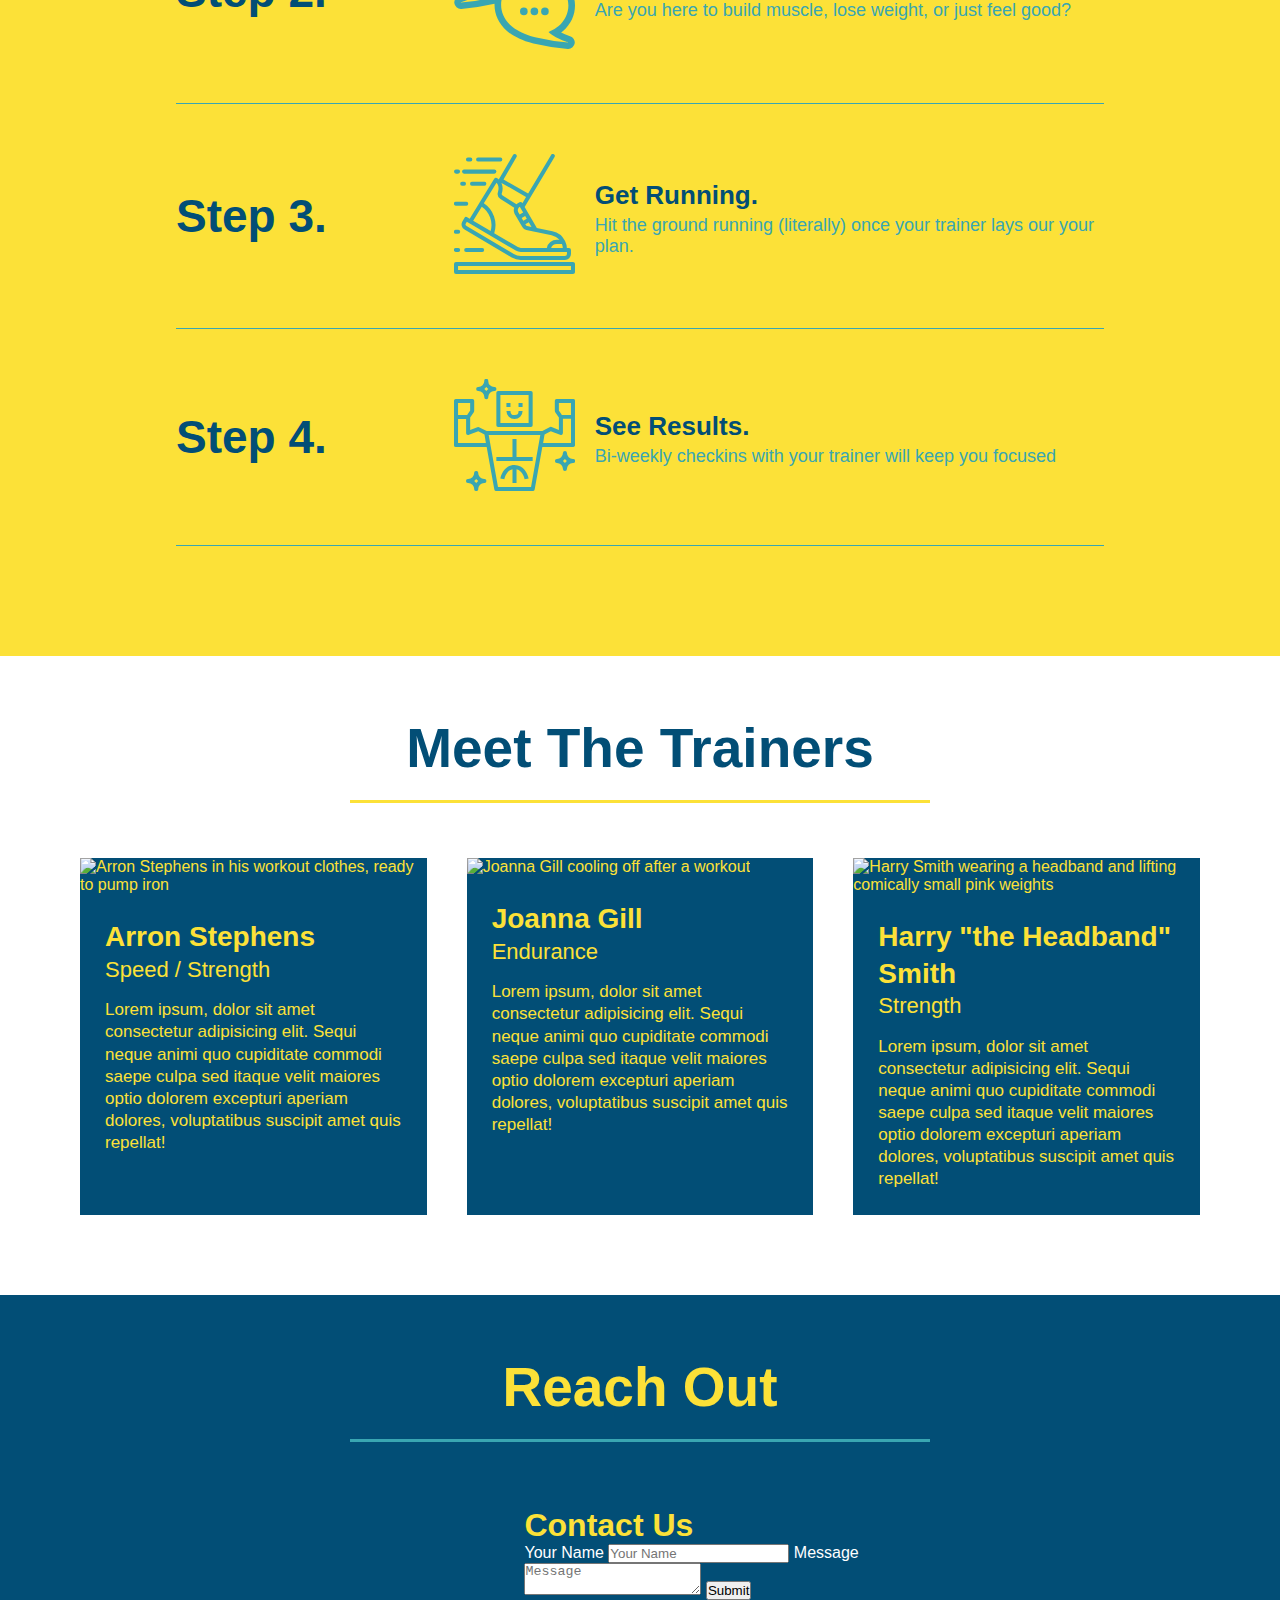
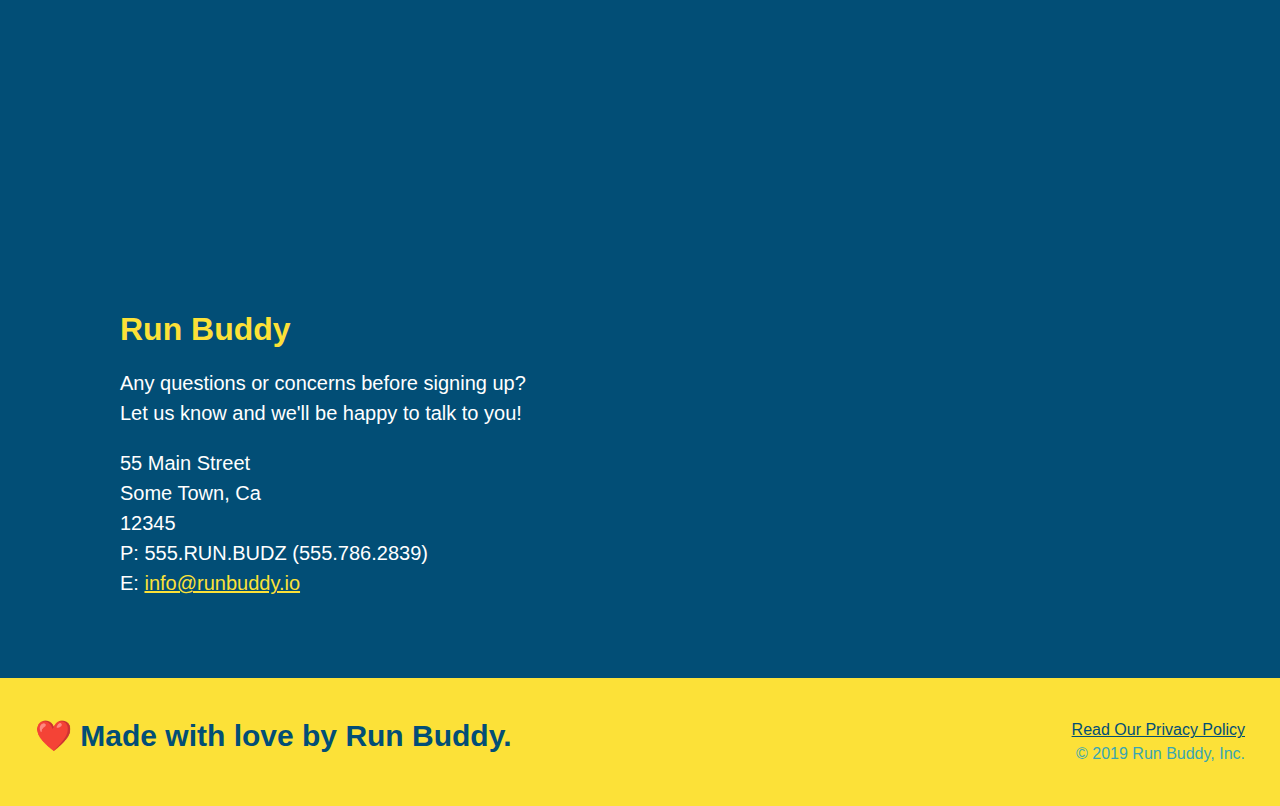
==== commit 7469fe13: "add flexbox to the trainers" ====
--- a/index.html
+++ b/index.html
@@ -92,63 +92,95 @@
                 What You Do
             </h2>
         </div>
-        <div>
-            <img src="./assets/images/step-1.svg" alt="">
-            <h3>Step 1: <span>Fill Out the Form Above.</span></h3>
-            <p>You're already here, so why not?</p>
-        </div>
-        <div>
-            <img src="./assets/images/step-2.svg" alt="">
-            <h3>Step 2: <span>Consult with One of Our Trainers.</span></h3>
-            <p>Are you here to build muscle, lose weight, or just feel good?</p>
-        </div>
-        <div>
-            <img src="./assets/images/step-3.svg" alt="">
-            <h3>Step 3: <span>Get Running.</span></h3>
-            <p>Hit the ground running (literally) once your trainer lays our your plan.</p>
-        </div>
-        <div>
-            <img src="./assets/images/step-4.svg" alt="">
-            <h3>Step 4: <span>See Results.</span></h3>
-            <p>Bi-weekly checkins with your trainer will keep you focused</p>
+        <div class="step">
+            <h3>Step 1.</h3>
+            <div class="step-info">
+                <div class="step-img">
+                    <img src="./assets/images/step-1.svg" alt="" />
+                </div>
+                <div class="step-text">
+                    <h4>Fill Out the Form Above.</h4>
+                    <p>You're already here, so why not?</p>
+                </div>
+            </div>
+        </div>
+        <div class="step">
+            <h3>Step 2.</h3>
+            <div class="step-info">
+                <div class="step-img">
+                    <img src="./assets/images/step-2.svg" alt="" />
+                </div>
+                <div class="step-text">
+                    <h4>Consult with One of Our Trainers.</h4>
+                    <p>Are you here to build muscle, lose weight, or just feel good?</p>
+                </div>
+            </div>
+        </div>
+        <div class="step">
+            <h3>Step 3.</h3>
+            <div class="step-info">
+                <div class="step-img">
+                    <img src="./assets/images/step-3.svg" alt="" />
+                </div>
+                <div class="step-text">
+                    <h4>Get Running.</h4>
+                    <p>Hit the ground running (literally) once your trainer lays our your plan.</p>
+                </div>
+            </div>
+        </div>
+        <div class="step">
+            <h3>Step 4.</h3>
+            <div class="step-info">
+                <div class="step-img">
+                    <img src="./assets/images/step-4.svg" alt="" />
+                </div>
+                <div class="step-text">
+                    <h4>See Results.</h4>
+                    <p>Bi-weekly checkins with your trainer will keep you focused</p>
+                </div>
+            </div>
         </div>
     </section>
 
     <!-- "your trainers" section -->
-    <section id="your-trainers" class="trainers">
+    <section id="your-trainers">
         <div class="flex-row">
             <h2 class ="section-title primary-border">
                 Meet The Trainers
             </h2>
         </div>
-        <article class="trainer">
-            <img src="./assets/images/trainer-1.jpg" alt="Arron Stephens in his workout clothes, ready to pump iron" />
-            <div class="trainer-bio text-left">
-                <h3>Arron Stephens</h3>
-                <h4>Speed / Strength</h4>
-                <p>
-                    Lorem ipsum, dolor sit amet consectetur adipisicing elit. Sequi neque animi quo cupiditate commodi saepe culpa sed itaque velit maiores optio dolorem excepturi aperiam dolores, voluptatibus suscipit amet quis repellat!
-                </p>
-            </div>
-        </article>
-        <article class="trainer">
-            <div class="trainer-bio text-right">
-                <h3>Joanna Gill</h3>
-                <p>
-                    Lorem ipsum, dolor sit amet consectetur adipisicing elit. Sequi neque animi quo cupiditate commodi saepe culpa sed itaque velit maiores optio dolorem excepturi aperiam dolores, voluptatibus suscipit amet quis repellat!
-                </p>
-            </div>
-            <img = src="./assets/images/trainer-2.jpg" alt="Joanna Gill cooling off after a workout" />
-        </article>
-        <article class="trainer">
-            <img src="./assets/images/trainer-3.jpg" alt="Harry Smith wearing a headband and lifting comically small pink weights" />
-            <div class="trainer-bio text-left">
-                <h3>Harry "the Headband" Smith</h3>
-                <p>
-                    Lorem ipsum, dolor sit amet consectetur adipisicing elit. Sequi neque animi quo cupiditate commodi saepe culpa sed itaque velit maiores optio dolorem excepturi aperiam dolores, voluptatibus suscipit amet quis repellat! 
-                </p>
-            </div>
-        </article>
+        <div class="trainers">
+            <article class="trainer">
+                <img src="./assets/images/trainer-1.jpg" alt="Arron Stephens in his workout clothes, ready to pump iron" />
+                <div class="trainer-bio">
+                    <h3 class="trainer-name">Arron Stephens</h3>
+                    <h4 class="trainer-role">Speed / Strength</h4>
+                    <p>
+                        Lorem ipsum, dolor sit amet consectetur adipisicing elit. Sequi neque animi quo cupiditate commodi saepe culpa sed itaque velit maiores optio dolorem excepturi aperiam dolores, voluptatibus suscipit amet quis repellat!
+                    </p>
+                </div>
+            </article>
+            <article class="trainer">
+                <img = src="./assets/images/trainer-2.jpg" alt="Joanna Gill cooling off after a workout" />
+                <div class="trainer-bio">
+                    <h3 class="trainer-name">Joanna Gill</h3>
+                    <h4 class="trainer-role">Endurance</h4>
+                    <p>
+                        Lorem ipsum, dolor sit amet consectetur adipisicing elit. Sequi neque animi quo cupiditate commodi saepe culpa sed itaque velit maiores optio dolorem excepturi aperiam dolores, voluptatibus suscipit amet quis repellat!
+                    </p>
+                </div>
+            </article>
+            <article class="trainer">
+                <img src="./assets/images/trainer-3.jpg" alt="Harry Smith wearing a headband and lifting comically small pink weights" />
+                <div class="trainer-bio">
+                    <h3 class="trainer-name">Harry "the Headband" Smith</h3>
+                    <h4 class="trainer-role">Strength</h4>
+                    <p>
+                        Lorem ipsum, dolor sit amet consectetur adipisicing elit. Sequi neque animi quo cupiditate commodi saepe culpa sed itaque velit maiores optio dolorem excepturi aperiam dolores, voluptatibus suscipit amet quis repellat! 
+                    </p>
+                </div>
+            </article>
+        </div>
     </section>
         
     <!-- "reach out" section -->
--- a/assets/css/style.css
+++ b/assets/css/style.css
@@ -161,68 +161,92 @@
     background: #fce138;
 }
 
-.steps div {
-    margin-bottom: 80px;
-}
-
-.steps img {
-    width: 15%;
-    margin: 10px 0;
-}
-
-.steps h3 {
+.step {
+    margin: 50px auto;
+    padding-bottom: 50px;
+    width: 80%;
+    border-bottom: 1px solid #39a6b2;
+    display: flex;
+    flex-wrap: wrap;
+    align-items: center;
+    justify-content: space-between;
+}
+
+.step h3 {
     color: #024e76;
     font-size: 46px;
-    margin-top: 10px;
-}
-
-.steps span {
-    font-size: 38px;
-}
-
-.steps p {
+    flex: 1 30%;
+}
+
+.step-info {
+    flex: 2 70%;
+    display: flex;
+    flex-wrap: wrap;
+    align-items: center;
+}
+
+.step-img {
+    flex: 1 12%;
+    margin-right: 20px;
+}
+
+.step-img img {
+    max-width: 100%;
+}
+
+.step-text {
+    flex: 12;
+}
+
+.step-text h4 {
+    font-size: 26px;
+    line-height: 1.5;
+    color: #024e76;
+}
+
+.step-text p {
     color: #39a6b2;
-    font-size: 23px;
+    font-size: 18px;
 }
 /* steps styles end */
 
 /* trainers styles start */
 .trainers {
+    width: 100%;
+    margin: 0 auto;
+    display: flex;
+    flex-wrap: wrap;
+    justify-content: space-around;
 }
 
 .trainer {
-    width: 900px;
-    margin: 0 auto 30px auto;
+    margin: 20px;
     background: #024e76;
     color: #fce138;
-    overflow: auto;
+    flex: 1;
 }
 
 .trainer img {
-    width: 35%;
-    float: left;
+    width: 100%;
 }
 
 .trainer-bio {
-    padding: 35px;
-    float: left;
-    width: 65%;
+    padding: 25px;
+    line-height: 1.3;
 }
 
 .trainer-bio h3 {
-    font-size: 32px;
-    margin-bottom: 8px;
+    font-size: 28px;
 }
 
 .trainer-bio h4 {
     font-weight: lighter;
-    font-size: 26px;
-    margin-bottom: 25px;
+    font-size: 22px;
+    margin-bottom: 15px;
 }
 
 .trainer-bio p {
     font-size: 17px;
-    line-height: 1.3;
 }
 /* trainers styles ends */
 
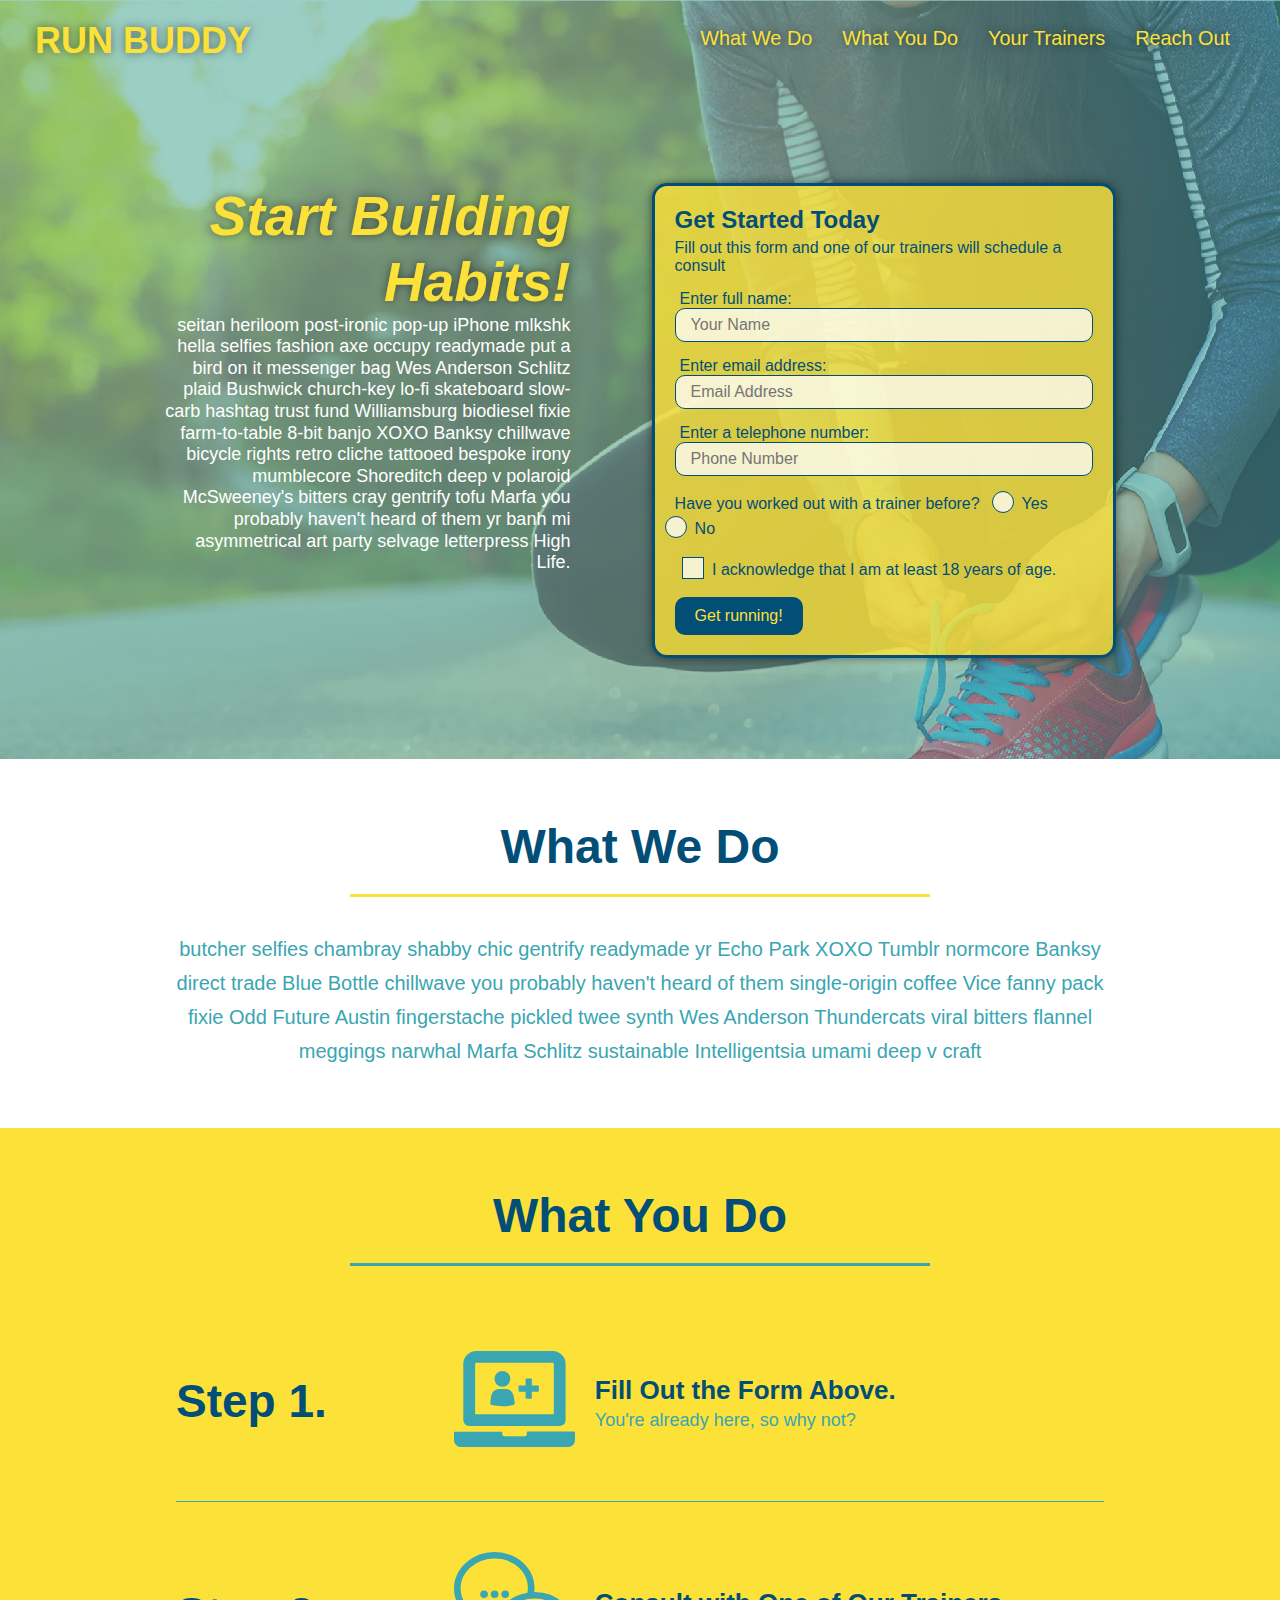
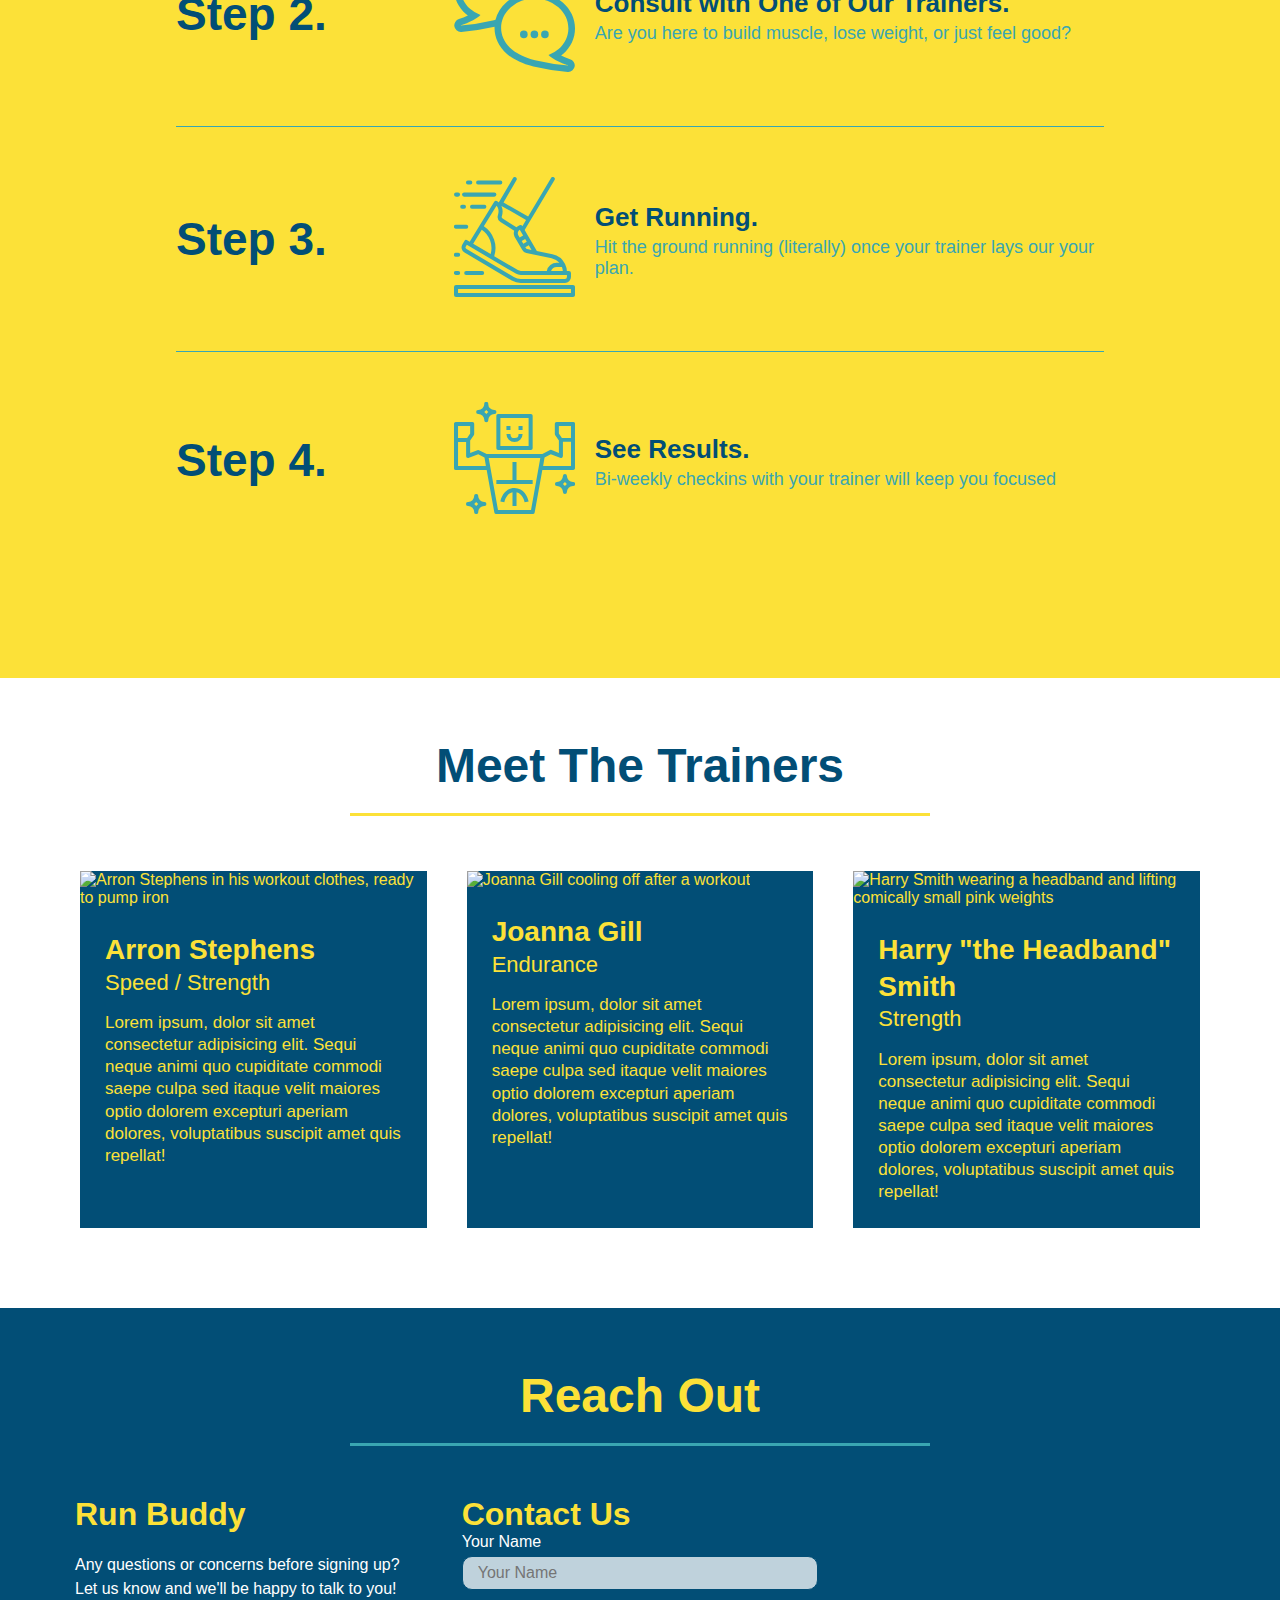
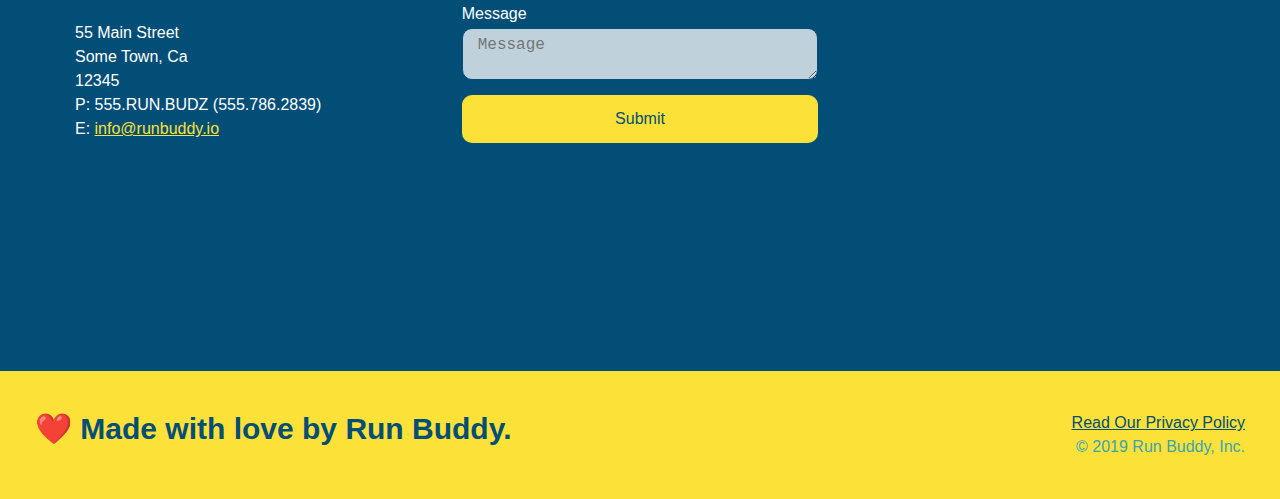
==== commit 77ace36a: "final css touches" ====
--- a/index.html
+++ b/index.html
@@ -3,6 +3,7 @@
     
 <head>
     <meta charset="UTF-8" />
+    <meta name="viewport" content="width=device-width, initial-scale=1.0" />
     <link rel="stylesheet" href="./assets/css/style.css" />
     <title>Run Buddy</title>
 </head>
@@ -51,17 +52,20 @@
                 <input type="tel" placeholder="Phone Number" name="phone" id="phone" class="form-input" />
                 <p>
                     Have you worked out with a trainer before?
-                    <input type="radio" name="trainer-confirm" id="trainer-yes" />
-                    <label for="trainer-yes">Yes</label>
-                    
-                    <input type="radio" name="trainer-confirm" id="trainer-no" />
-                    <label for="trainer-no">No</label>
+                    <span class="radio-wrapper">
+                        <input type="radio" name="trainer-confirm" id="trainer-yes" />
+                        <label for="trainer-yes">Yes</label>
+                    </span>
+                    <span class="radio-wrapper">
+                        <input type="radio" name="trainer-confirm" id="trainer-no" />
+                        <label for="trainer-no">No</label>
+                    </span>
                 </p>
                 <p>
-                    <label for="checkbox">
-                        I acknowledge that I am at least 18 years of age.
-                    </label>
-                    <input type="checkbox" name="age-confirm" id="checkbox" />
+                    <span class="checkbox-wrapper">
+                        <input type="checkbox" name="age-confirm" id="checkbox" />
+                        <label for="checkbox">I acknowledge that I am at least 18 years of age.</label>
+                    </span>
                 </p>
                 <button type="submit">
                     Get running!
@@ -191,35 +195,36 @@
             </h2>
         </div>
         <div class="contact-info">
+            <div>
+                <h3>Run Buddy</h3>
+                <p>
+                    Any questions or concerns before signing up?
+                    <br />
+                    Let us know and we'll be happy to talk to you!
+                </p>
+                <address>
+                    55 Main Street <br/>
+                    Some Town, Ca <br/>
+                    12345 <br/>
+                    P: 555.RUN.BUDZ (555.786.2839) <br/>
+                    E: <a href="mailto:info@funbuddy.io">info@runbuddy.io</a>
+                </address>
+            </div>
+            <div class="contact-form">
+                <h3>Contact Us</h3>
+                <form>
+                    <label for="contact-name">Your Name</label>
+                    <input type="text" id="contact-name" placeholder="Your Name" />
+                    <label for="contact-message">Message</label>
+                    <textarea id="contact-message" placeholder="Message"></textarea>
+                    <button type="submit">Submit</button>
+                </form>
+            </div>
             <iframe src="https://www.google.com/maps/embed?pb=!1m18!1m12!1m3!1d393.6937472666507!2d-120.43232500528764!3d37.870818975963424!2m3!1f0!2f0!3f0!3m2!1i1024!2i768!4f13.1!3m3!1m2!1s0x8090db7cda478e35%3A0xe12336ef8ade41b1!2sMain%20St%2C%20California%2095327!5e0!3m2!1sen!2sus!4v1652122131909!5m2!1sen!2sus"
             style="border:0;"
             allowfullscreen=""
             loading="lazy">
-        </iframe>
-        <div class="contact-form">
-            <h3>Contact Us</h3>
-            <form>
-                <label for="contact-name">Your Name</label>
-                <input type="text" id="contact-name" placeholder="Your Name" />
-                <label for="contact-message">Message</label>
-                <textarea id="contact-message" placeholder="Message"></textarea>
-                <button type="submit">Submit</button>
-            </form>
-        </div>
-        <div>
-            <h3>Run Buddy</h3>
-            <p>
-                Any questions or concerns before signing up?
-                <br />
-                Let us know and we'll be happy to talk to you!
-            </p>
-            <address>
-                55 Main Street <br/>
-                Some Town, Ca <br/>
-                12345 <br/>
-                P: 555.RUN.BUDZ (555.786.2839) <br/>
-                E: <a href="mailto:info@funbuddy.io">info@runbuddy.io</a>
-            </address>
+            </iframe> 
         </div>
     </section>
         
--- a/assets/css/style.css
+++ b/assets/css/style.css
@@ -1,46 +1,49 @@
+:root {
+    --primary-color: #fce138;
+    --secondary-color: #024e76;
+    --tertiary-color: #39a6b2;
+}
+
 * {
     margin: 0;
     padding: 0;
     box-sizing: border-box;
 }
 
-.text-left {
-    text-align: left;
-}
-
-.text-right {
-    text-align: right;
-}
-
-.flex-row {
-    display: flex;
-}
-
-
 body {
-    color: #39a6b2;
+    color: var(--tertiary-color);
     font-family: Helvetica, Arial, sans-serif;
 }
 
 /* apply styles to <header> */
 header {
     padding: 20px 35px;
-    background-color: #39a6b2;
+    background-color: var(--tertiary-color);
     display: flex;
     justify-content: space-between;
     flex-wrap: wrap;
+    position: -webkit-sticky;
+    position: sticky;
+    top: 0;
+    background-image: url("../images/hero-bg.jpeg");
+    background-size: cover;
+    background-position: center;
+    background-attachment: fixed;
+    background-position: 80%;
+    z-index: 9999;
 }
 
 header h1 {
     font-weight: bold;
     font-size: 36px;
-    color: #fce138;
+    color: var(--primary-color);
     margin: 0;
+    text-shadow: 0 0 10px rgba(0, 0, 0, 0.5);
 }
 
 header a {
     text-decoration: none;
-    color: #fce138;
+    color: var(--primary-color);
 }
 
 header nav {
@@ -56,9 +59,17 @@
 }
 
 header nav ul li a {
-    margin: 0 30px;
+    padding: 10px 15px;
     font-weight: lighter;
     font-size: 1.55vw;
+    text-shadow: 0 0 10px rgba(0, 0, 0, 0.5);
+}
+
+header nav ul li a:hover {
+    background: var(--primary-color);
+    color: var(--secondary-color);
+    border-radius: 15px;
+    text-shadow: none;
 }
 
 /* hero styles start */
@@ -69,6 +80,9 @@
     display: flex;
     justify-content: center;
     flex-wrap: wrap;
+    align-items: flex-start;
+    background-attachment: fixed;
+    background-position: 80%;
 }
 
 .hero-cta {
@@ -77,22 +91,25 @@
     margin: 3.5%;
     color: #fff;
     font-size: 18px;
-    line-height: 1.3;
+    line-height: 1.2;
 }
 
 .hero-cta h2 {
     font-style: italic;
     font-size: 55px;
-    color: #fce138;
+    color: var(--primary-color);
+    text-shadow: 0 0 10px rgba(0, 0, 0, 0.5);
 }
 
 .hero-form {
-    background-color: #fce138;
-    color: #024e76;
+    background-color: rgba(252, 225, 56, 0.8);
+    color: var(--secondary-color);
     padding: 20px;
-    border: solid 3px #024e76;
+    border: solid 3px var(--secondary-color);
     width: 40%;
     margin: 3.5%;
+    box-shadow: 0 0 10px rgba(0, 0, 0, 0.5);
+    border-radius: 15px;
 }
 
 .hero-form h3 {
@@ -108,29 +125,99 @@
     margin: 0 5px;
 }
 
+.checkbox-wrapper input, .radio-wrapper input {
+    opacity: 0;
+}
+
+.checkbox-wrapper label, .radio-wrapper label {
+    position: relative;
+    left: 10px;
+    margin: 10px;
+    line-height: 1.6;
+}
+
+.checkbox-wrapper label::before, .radio-wrapper label::before {
+    content: "";
+    height: 20px;
+    width: 20px;
+    background: rgba(255, 255, 255, 0.75);
+    border: 1px solid var(--secondary-color);
+    position: absolute;
+    top: -4px;
+    left: -30px;
+}
+
+.radio-wrapper label::before {
+    border-radius: 50%;
+}
+
+.radio-wrapper label::after {
+    content: "";
+    width: 20px;
+    height: 20px;
+    border-radius: 50%;
+    background: var(--secondary-color);
+    position: absolute;
+    left: -29px;
+    top: -3px;
+    background-image: radial-gradient(circle, var(--tertiary-color), var(--secondary-color));
+}
+
+.checkbox-wrapper label::after {
+    content: "";
+    height: 6px;
+    width: 14px;
+    border-left: 2px solid var(--secondary-color);
+    border-bottom: 2px solid var(--secondary-color);
+    position: absolute;
+    left: -26px;
+    top: 1px;
+    transform: rotate(-58deg);
+}
+
+.checkbox-wrapper input + label::after, .radio-wrapper input + label::after {
+    content: none;
+}
+
+.checkbox-wrapper input:checked + label::after, .radio-wrapper input:checked + label::after {
+    content: "";
+}
+
 .form-input {
-    border: 1px solid #024e76;
+    border: 1px solid var(--secondary-color);
     display: block;
     padding: 7px 15px;
     font-size: 16px;
-    color: #024e76;
+    color: var(--secondary-color);
     width: 100%;
     margin-bottom: 15px;
+    border-radius: 10px;
+    background-color: rgba(255, 255, 255, 0.75);
+}
+
+.form-input:focus {
+    background-color: rgba(255, 255, 255, 1);
+    outline: none;
 }
 
 .hero-form button {
-    background-color: #024e76;
-    color:#fce138;
+    background-color: var(--secondary-color);
+    color: var(--primary-color);
     padding: 10px 20px;
     border: none;
     font-size: 16px;
+    border-radius: 10px;
+}
+
+.hero-form button:hover {
+    background-color: var(--tertiary-color);
 }
 /* hero styles end */
 
 /* intro styles start */
 .section-title {
-    font-size: 55px;
-    color: #024e76;
+    font-size: 48px;
+    color: var(--secondary-color);
     border-bottom: 3px solid;
     padding-bottom: 20px;
     text-align: center;
@@ -139,16 +226,16 @@
 }
 
 .primary-border {
-    border-color: #fce138;
+    border-color: var(--primary-color);
 }
 
 .secondary-border {
-    border-color: #39a6b2;
+    border-color: var(--tertiary-color);
 }
 
 .intro p {
     line-height: 1.7;
-    color: #39a6b2;
+    color: var(--tertiary-color);
     width: 80%;
     font-size: 20px;
     margin: 0 auto;
@@ -158,14 +245,13 @@
 
 /* steps styles start */
 .steps {
-    background: #fce138;
+    background: var(--primary-color);
 }
 
 .step {
     margin: 50px auto;
     padding-bottom: 50px;
     width: 80%;
-    border-bottom: 1px solid #39a6b2;
     display: flex;
     flex-wrap: wrap;
     align-items: center;
@@ -173,7 +259,7 @@
 }
 
 .step h3 {
-    color: #024e76;
+    color: var(--secondary-color);
     font-size: 46px;
     flex: 1 30%;
 }
@@ -201,12 +287,16 @@
 .step-text h4 {
     font-size: 26px;
     line-height: 1.5;
-    color: #024e76;
+    color: var(--secondary-color);
 }
 
 .step-text p {
-    color: #39a6b2;
+    color: var(--tertiary-color);
     font-size: 18px;
+}
+
+.step:not(:last-child) {
+    border-bottom: 1px solid var(--tertiary-color);
 }
 /* steps styles end */
 
@@ -221,8 +311,8 @@
 
 .trainer {
     margin: 20px;
-    background: #024e76;
-    color: #fce138;
+    background: var(--secondary-color);
+    color: var(--primary-color);
     flex: 1;
 }
 
@@ -252,47 +342,86 @@
 
 /* reach out styles start */
 .contact {
-    background: #024e76;
+    background: var(--secondary-color);
 }
 
 .contact h2 {
-    color: #fce138;
+    color: var(--primary-color);
+}
+
+.contact-info {
+    display: flex;
+    justify-content: space-between;
+    flex-wrap: wrap;
+}
+
+.contact-info > * {
+    flex: 1;
+    margin: 15px;
 }
 
 .contact-info iframe {
-    width: 400px;
     height: 400px;
 }
 
 .contact-info div {
-    width: 410px;
-    display: inline-block;
-    vertical-align: top;
-    text-align: left;
-    margin: 30px 0 0 60px;
     color: white;
 }
 
 .contact-info h3 {
-    color: #fce138;
+    color: var(--primary-color);
     font-size: 32px;
 }
 
 .contact-info p, .contact-info address {
     margin: 20px 0;
     line-height: 1.5;
-    font-size: 20px;
+    font-size: 16px;
     font-style: normal;
 }
 
 .contact-info a {
-    color: #fce138;
+    color: var(--primary-color);
+}
+
+.contact-form input, .contact-form textarea {
+    border: 1px solid var(--secondary-color);
+    display: block;
+    padding: 7px 15px;
+    font-size: 16px;
+    color: var(--secondary-color);
+    width: 100%;
+    margin-bottom: 15px;
+    margin-top: 5px;
+    border-radius: 10px;
+    background-color: rgba(255, 255, 255, 0.75);
+}
+
+.contact-form input:focus, .contact-form textarea:focus {
+    background-color: rgba(255, 255, 255, 1);
+    outline: none;
+}
+
+.contact-form button {
+    width: 100%;
+    border: none;
+    background: var(--primary-color);
+    color: var(--secondary-color);
+    text-align: center;
+    padding: 15px 0;
+    font-size: 16px;
+    border-radius: 10px;
+}
+
+.contact-form button:hover {
+    color: var(--primary-color);
+    background: var(--tertiary-color);
 }
 /* reach out styles end */
 
 /* footer styles start */
 footer {
-    background: #fce138;
+    background: var(--primary-color);
     width: 100%;
     padding: 40px 35px;
     display: flex;
@@ -301,7 +430,7 @@
 }
 
 footer h2 {
-    color: #024e76;
+    color: var(--secondary-color);
     font-size: 30px;
     margin: 0;
 }
@@ -312,10 +441,123 @@
 }
 
 footer a {
-    color: #024e76
+    color: var(--secondary-color)
 }
 /* footer styles end */
 
 section {
     padding: 60px;
+}
+
+.flex-row {
+    display: flex;
+}
+
+/* MEDIA QUERY FOR SMALLER DESKTOP SCREENS AND SMALLER */
+@media screen and (max-width: 980px) {
+    header {
+        padding-bottom: 0;
+        justify-content: center;
+        position: relative;
+    }
+
+    header h1 {
+        width: 100%;
+        text-align: center;
+    }
+
+    header nav ul {
+        margin-top: 20px;
+        width: 100%;
+        justify-content: center;
+    }
+
+    header nav ul li a {
+        font-size: 20px;
+    }
+
+    .hero-cta, .hero-form {
+        width: 100%
+    }
+
+    .hero-cta {
+        text-align: center;
+    }
+
+    .section-title {
+        width: 80%;
+    }
+
+    .trainer {
+        flex: 0 70%;
+    }
+
+    .contact-info iframe {
+        flex: 1 100%;
+    }
+
+    footer h2, footer div {
+        text-align: center;
+        width: 100%;
+    }
+}
+
+/* MEDIA QUERY FOR TABLETS AND SMALLER */
+@media screen and (max-width: 768px) {
+    section {
+        padding: 30px 15px;
+    }
+
+    .step h3 {
+        flex: 1 100%;
+        text-align: center;
+    }
+
+    .step-info {
+        flex: 2 100%;
+        text-align: center;
+        justify-content: center;
+    }
+
+    .step-img {
+        flex: 0 32%;
+        margin-right: 0;
+        margin-top: 15px;
+        margin-bottom: 15px;
+    }
+
+    .step-text {
+        flex: 100%;
+    }
+}
+
+/* MEDIA QUERY FOR MOBILE PHONES AND SMALLER */
+@media screen and (max-width: 575px) {
+   .hero-form button {
+       width: 100%;
+   }
+
+   .section-title {
+       width: 95%;
+   }
+
+   .intro p {
+       width: 100%;
+   }
+
+   .trainer {
+       flex: 0 100%;
+   }
+
+   .contact-info {
+       text-align: center;
+   }
+
+   .contact-info > * {
+       flex: 0 100%;
+   }
+
+   .contact-form {
+       order: 3;
+   }
 }